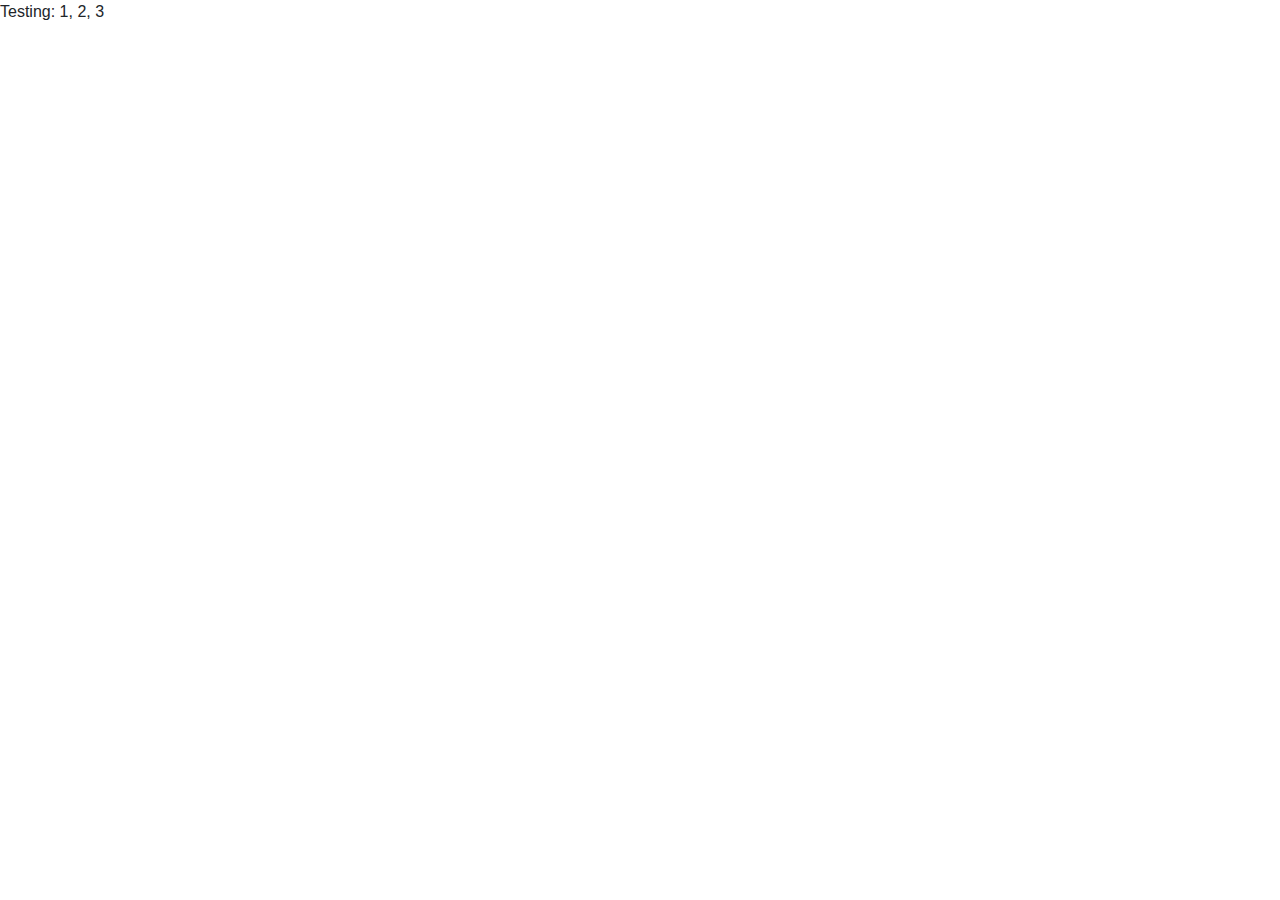
==== docs/index.html @ 3ff7d9bd "first commit" ====
<!DOCTYPE html>
<html class="no-js" lang="en">
  <head>
    <title>Bootstrap 4 Layout</title>
    <meta http-equiv="x-ua-compatible" content="ie=edge">
    <meta name="viewport" content="width=device-width, initial-scale=1.0" />
    <link rel="stylesheet" href="css/styles.css">
  </head>

  <body>
    <!-- Content starts here -->
    <p>Testing: 1, 2, 3</p>

    <!-- Closing scripts here -->
    <script src="js/jquery.js"></script>
    <script src="js/popper.js"></script>
    <script src="js/bootstrap.js"></script>
  </body>
</html>
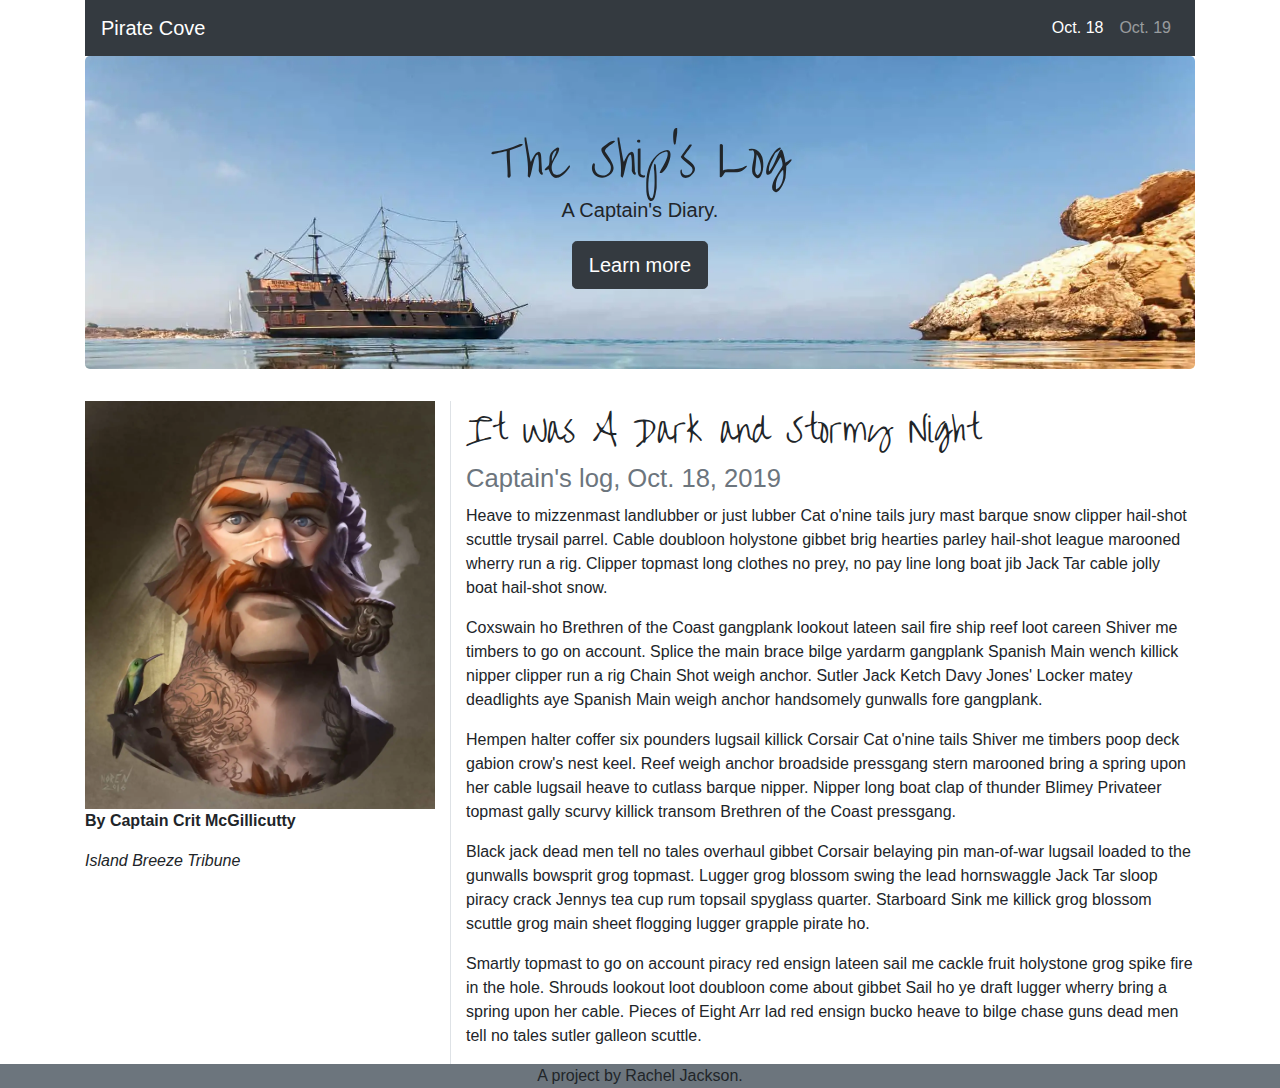
==== commit 2817a242: "second commit" ====
--- a/docs/index.html
+++ b/docs/index.html
@@ -5,12 +5,66 @@
     <meta http-equiv="x-ua-compatible" content="ie=edge">
     <meta name="viewport" content="width=device-width, initial-scale=1.0" />
     <link rel="stylesheet" href="css/styles.css">
+    <link href="https://fonts.googleapis.com/css?family=Liu+Jian+Mao+Cao&display=swap" rel="stylesheet">
   </head>
 
   <body>
     <!-- Content starts here -->
-    <p>Testing: 1, 2, 3</p>
+    <div class="container">
+      <nav class="navbar navbar-expand-lg navbar-dark bg-dark">
+          <a class="navbar-brand" href="#">Pirate Cove</a>
+          <button class="navbar-toggler" type="button" data-toggle="collapse" data-target="#navbarSupportedContent">
+              <span class="navbar-toggler-icon"></span>
+          </button>
+          <div class="collapse navbar-collapse" id="navbarSupportedContent">
+            <ul class="navbar-nav ml-auto">
+              <li class="nav-item">
+                <a class="nav-link active" href="#">Oct. 18</a>
+              </li>
+              <li class="nav-item">
+                <a class="nav-link" href="#">Oct. 19</a>
+              </li>
+            </ul>
+          </div>
+      </nav>
 
+            <div class="jumbotron text-center">
+              <h1 class="display-4">The Ship's Log</h1>
+              <p class="lead">A Captain's Diary.</p>
+              <p class="lead">
+                <a class="btn btn-dark btn-lg" href="#" role="button">Learn more</a>
+              </p>
+            </div>
+    </div>
+
+    <div class="container">
+      <div class="row">
+        <div class="col-sm-4">
+          <img src="img/pirate.jpg" class="img-fluid" alt="Responsive image">
+
+        <div class="byline">
+          <p class="author"><b>By <span>Captain Crit McGillicutty</span></b></p>
+          <p class="organization"><i>Island Breeze Tribune</i></p>
+        </div>
+        </div>
+
+        <div class="col-lg-8 border-left">
+          <h1 class="story-title">It Was A Dark and Stormy Night </h1>
+          <h2><small class="text-muted">Captain's log, Oct. 18, 2019</small></h2>
+            <p>Heave to mizzenmast landlubber or just lubber Cat o'nine tails jury mast barque snow clipper hail-shot scuttle trysail parrel. Cable doubloon holystone gibbet brig hearties parley hail-shot league marooned wherry run a rig. Clipper topmast long clothes no prey, no pay line long boat jib Jack Tar cable jolly boat hail-shot snow.</p>
+
+            <p>Coxswain ho Brethren of the Coast gangplank lookout lateen sail fire ship reef loot careen Shiver me timbers to go on account. Splice the main brace bilge yardarm gangplank Spanish Main wench killick nipper clipper run a rig Chain Shot weigh anchor. Sutler Jack Ketch Davy Jones' Locker matey deadlights aye Spanish Main weigh anchor handsomely gunwalls fore gangplank.</p>
+
+            <p>Hempen halter coffer six pounders lugsail killick Corsair Cat o'nine tails Shiver me timbers poop deck gabion crow's nest keel. Reef weigh anchor broadside pressgang stern marooned bring a spring upon her cable lugsail heave to cutlass barque nipper. Nipper long boat clap of thunder Blimey Privateer topmast gally scurvy killick transom Brethren of the Coast pressgang.</p>
+    
+            <p>Black jack dead men tell no tales overhaul gibbet Corsair belaying pin man-of-war lugsail loaded to the gunwalls bowsprit grog topmast. Lugger grog blossom swing the lead hornswaggle Jack Tar sloop piracy crack Jennys tea cup rum topsail spyglass quarter. Starboard Sink me killick grog blossom scuttle grog main sheet flogging lugger grapple pirate ho.</p>
+
+            <p>Smartly topmast to go on account piracy red ensign lateen sail me cackle fruit holystone grog spike fire in the hole. Shrouds lookout loot doubloon come about gibbet Sail ho ye draft lugger wherry bring a spring upon her cable. Pieces of Eight Arr lad red ensign bucko heave to bilge chase guns dead men tell no tales sutler galleon scuttle.</p>
+        </div>
+      </div>
+    </div>
+
+             <footer class="page-footer font-small bg-secondary text-center">A project by Rachel Jackson.</footer>
     <!-- Closing scripts here -->
     <script src="js/jquery.js"></script>
     <script src="js/popper.js"></script>
--- a/docs/css/styles.css
+++ b/docs/css/styles.css
@@ -1,7 +1,9 @@
+a:active{text-decoration:underline}.jumbotron{background:url(../img/pirate-ship.jpg) no-repeat;background-size:cover}h1{font-family:Liu Jian Mao Cao,serif;font-size:50px}
+
 /*!
  * Bootstrap v4.3.1 (https://getbootstrap.com/)
  * Copyright 2011-2019 The Bootstrap Authors
  * Copyright 2011-2019 Twitter, Inc.
  * Licensed under MIT (https://github.com/twbs/bootstrap/blob/master/LICENSE)
  */:root{--blue:#007bff;--indigo:#6610f2;--purple:#6f42c1;--pink:#e83e8c;--red:#dc3545;--orange:#fd7e14;--yellow:#ffc107;--green:#28a745;--teal:#20c997;--cyan:#17a2b8;--white:#fff;--gray:#6c757d;--gray-dark:#343a40;--primary:#007bff;--secondary:#6c757d;--success:#28a745;--info:#17a2b8;--warning:#ffc107;--danger:#dc3545;--light:#f8f9fa;--dark:#343a40;--breakpoint-xs:0;--breakpoint-sm:576px;--breakpoint-md:768px;--breakpoint-lg:992px;--breakpoint-xl:1200px;--font-family-sans-serif:-apple-system,BlinkMacSystemFont,"Segoe UI",Roboto,"Helvetica Neue",Arial,"Noto Sans",sans-serif,"Apple Color Emoji","Segoe UI Emoji","Segoe UI Symbol","Noto Color Emoji";--font-family-monospace:SFMono-Regular,Menlo,Monaco,Consolas,"Liberation Mono","Courier New",monospace}*,:after,:before{box-sizing:border-box}html{font-family:sans-serif;line-height:1.15;-webkit-text-size-adjust:100%;-webkit-tap-highlight-color:rgba(0,0,0,0)}article,aside,figcaption,figure,footer,header,hgroup,main,nav,section{display:block}body{margin:0;font-family:-apple-system,BlinkMacSystemFont,Segoe UI,Roboto,Helvetica Neue,Arial,Noto Sans,sans-serif,Apple Color Emoji,Segoe UI Emoji,Segoe UI Symbol,Noto Color Emoji;font-size:1rem;font-weight:400;line-height:1.5;color:#212529;text-align:left;background-color:#fff}[tabindex="-1"]:focus{outline:0!important}hr{box-sizing:content-box;height:0;overflow:visible}h1,h2,h3,h4,h5,h6{margin-top:0;margin-bottom:.5rem}p{margin-top:0;margin-bottom:1rem}abbr[data-original-title],abbr[title]{text-decoration:underline;-webkit-text-decoration:underline dotted;-moz-text-decoration:underline dotted;text-decoration:underline dotted;cursor:help;border-bottom:0;-webkit-text-decoration-skip-ink:none;text-decoration-skip-ink:none}address{font-style:normal;line-height:inherit}address,dl,ol,ul{margin-bottom:1rem}dl,ol,ul{margin-top:0}ol ol,ol ul,ul ol,ul ul{margin-bottom:0}dt{font-weight:700}dd{margin-bottom:.5rem;margin-left:0}blockquote{margin:0 0 1rem}b,strong{font-weight:bolder}small{font-size:80%}sub,sup{position:relative;font-size:75%;line-height:0;vertical-align:baseline}sub{bottom:-.25em}sup{top:-.5em}a{color:#007bff;text-decoration:none;background-color:transparent}a:hover{color:#0056b3;text-decoration:underline}a:not([href]):not([tabindex]),a:not([href]):not([tabindex]):focus,a:not([href]):not([tabindex]):hover{color:inherit;text-decoration:none}a:not([href]):not([tabindex]):focus{outline:0}code,kbd,pre,samp{font-family:SFMono-Regular,Menlo,Monaco,Consolas,Liberation Mono,Courier New,monospace;font-size:1em}pre{margin-top:0;margin-bottom:1rem;overflow:auto}figure{margin:0 0 1rem}img{border-style:none}img,svg{vertical-align:middle}svg{overflow:hidden}table{border-collapse:collapse}caption{padding-top:.75rem;padding-bottom:.75rem;color:#6c757d;text-align:left;caption-side:bottom}th{text-align:inherit}label{display:inline-block;margin-bottom:.5rem}button{border-radius:0}button:focus{outline:1px dotted;outline:5px auto -webkit-focus-ring-color}button,input,optgroup,select,textarea{margin:0;font-family:inherit;font-size:inherit;line-height:inherit}button,input{overflow:visible}button,select{text-transform:none}select{word-wrap:normal}[type=button],[type=reset],[type=submit],button{-webkit-appearance:button}[type=button]:not(:disabled),[type=reset]:not(:disabled),[type=submit]:not(:disabled),button:not(:disabled){cursor:pointer}[type=button]::-moz-focus-inner,[type=reset]::-moz-focus-inner,[type=submit]::-moz-focus-inner,button::-moz-focus-inner{padding:0;border-style:none}input[type=checkbox],input[type=radio]{box-sizing:border-box;padding:0}input[type=date],input[type=datetime-local],input[type=month],input[type=time]{-webkit-appearance:listbox}textarea{overflow:auto;resize:vertical}fieldset{min-width:0;padding:0;margin:0;border:0}legend{display:block;width:100%;max-width:100%;padding:0;margin-bottom:.5rem;font-size:1.5rem;line-height:inherit;color:inherit;white-space:normal}progress{vertical-align:baseline}[type=number]::-webkit-inner-spin-button,[type=number]::-webkit-outer-spin-button{height:auto}[type=search]{outline-offset:-2px;-webkit-appearance:none}[type=search]::-webkit-search-decoration{-webkit-appearance:none}::-webkit-file-upload-button{font:inherit;-webkit-appearance:button}output{display:inline-block}summary{display:list-item;cursor:pointer}template{display:none}[hidden]{display:none!important}.h1,.h2,.h3,.h4,.h5,.h6,h1,h2,h3,h4,h5,h6{margin-bottom:.5rem;font-weight:500;line-height:1.2}.h1,h1{font-size:2.5rem}.h2,h2{font-size:2rem}.h3,h3{font-size:1.75rem}.h4,h4{font-size:1.5rem}.h5,h5{font-size:1.25rem}.h6,h6{font-size:1rem}.lead{font-size:1.25rem;font-weight:300}.display-1{font-size:6rem}.display-1,.display-2{font-weight:300;line-height:1.2}.display-2{font-size:5.5rem}.display-3{font-size:4.5rem}.display-3,.display-4{font-weight:300;line-height:1.2}.display-4{font-size:3.5rem}hr{margin-top:1rem;margin-bottom:1rem;border:0;border-top:1px solid rgba(0,0,0,.1)}.small,small{font-size:80%;font-weight:400}.mark,mark{padding:.2em;background-color:#fcf8e3}.list-inline,.list-unstyled{padding-left:0;list-style:none}.list-inline-item{display:inline-block}.list-inline-item:not(:last-child){margin-right:.5rem}.initialism{font-size:90%;text-transform:uppercase}.blockquote{margin-bottom:1rem;font-size:1.25rem}.blockquote-footer{display:block;font-size:80%;color:#6c757d}.blockquote-footer:before{content:"\2014\00A0"}.img-fluid,.img-thumbnail{max-width:100%;height:auto}.img-thumbnail{padding:.25rem;background-color:#fff;border:1px solid #dee2e6;border-radius:.25rem}.figure{display:inline-block}.figure-img{margin-bottom:.5rem;line-height:1}.figure-caption{font-size:90%;color:#6c757d}code{font-size:87.5%;color:#e83e8c;word-break:break-word}a>code{color:inherit}kbd{padding:.2rem .4rem;font-size:87.5%;color:#fff;background-color:#212529;border-radius:.2rem}kbd kbd{padding:0;font-size:100%;font-weight:700}pre{display:block;font-size:87.5%;color:#212529}pre code{font-size:inherit;color:inherit;word-break:normal}.pre-scrollable{max-height:340px;overflow-y:scroll}.container{width:100%;padding-right:15px;padding-left:15px;margin-right:auto;margin-left:auto}@media (min-width:576px){.container{max-width:540px}}@media (min-width:768px){.container{max-width:720px}}@media (min-width:992px){.container{max-width:960px}}@media (min-width:1200px){.container{max-width:1140px}}.container-fluid{width:100%;padding-right:15px;padding-left:15px;margin-right:auto;margin-left:auto}.row{display:-webkit-flex;display:-ms-flexbox;display:flex;-webkit-flex-wrap:wrap;-ms-flex-wrap:wrap;flex-wrap:wrap;margin-right:-15px;margin-left:-15px}.no-gutters{margin-right:0;margin-left:0}.no-gutters>.col,.no-gutters>[class*=col-]{padding-right:0;padding-left:0}.col,.col-1,.col-2,.col-3,.col-4,.col-5,.col-6,.col-7,.col-8,.col-9,.col-10,.col-11,.col-12,.col-auto,.col-lg,.col-lg-1,.col-lg-2,.col-lg-3,.col-lg-4,.col-lg-5,.col-lg-6,.col-lg-7,.col-lg-8,.col-lg-9,.col-lg-10,.col-lg-11,.col-lg-12,.col-lg-auto,.col-md,.col-md-1,.col-md-2,.col-md-3,.col-md-4,.col-md-5,.col-md-6,.col-md-7,.col-md-8,.col-md-9,.col-md-10,.col-md-11,.col-md-12,.col-md-auto,.col-sm,.col-sm-1,.col-sm-2,.col-sm-3,.col-sm-4,.col-sm-5,.col-sm-6,.col-sm-7,.col-sm-8,.col-sm-9,.col-sm-10,.col-sm-11,.col-sm-12,.col-sm-auto,.col-xl,.col-xl-1,.col-xl-2,.col-xl-3,.col-xl-4,.col-xl-5,.col-xl-6,.col-xl-7,.col-xl-8,.col-xl-9,.col-xl-10,.col-xl-11,.col-xl-12,.col-xl-auto{position:relative;width:100%;padding-right:15px;padding-left:15px}.col{-webkit-flex-basis:0;-ms-flex-preferred-size:0;flex-basis:0;-webkit-flex-grow:1;-ms-flex-positive:1;flex-grow:1;max-width:100%}.col-auto{-webkit-flex:0 0 auto;-ms-flex:0 0 auto;flex:0 0 auto;width:auto;max-width:100%}.col-1{-webkit-flex:0 0 8.33333%;-ms-flex:0 0 8.33333%;flex:0 0 8.33333%;max-width:8.33333%}.col-2{-webkit-flex:0 0 16.66667%;-ms-flex:0 0 16.66667%;flex:0 0 16.66667%;max-width:16.66667%}.col-3{-webkit-flex:0 0 25%;-ms-flex:0 0 25%;flex:0 0 25%;max-width:25%}.col-4{-webkit-flex:0 0 33.33333%;-ms-flex:0 0 33.33333%;flex:0 0 33.33333%;max-width:33.33333%}.col-5{-webkit-flex:0 0 41.66667%;-ms-flex:0 0 41.66667%;flex:0 0 41.66667%;max-width:41.66667%}.col-6{-webkit-flex:0 0 50%;-ms-flex:0 0 50%;flex:0 0 50%;max-width:50%}.col-7{-webkit-flex:0 0 58.33333%;-ms-flex:0 0 58.33333%;flex:0 0 58.33333%;max-width:58.33333%}.col-8{-webkit-flex:0 0 66.66667%;-ms-flex:0 0 66.66667%;flex:0 0 66.66667%;max-width:66.66667%}.col-9{-webkit-flex:0 0 75%;-ms-flex:0 0 75%;flex:0 0 75%;max-width:75%}.col-10{-webkit-flex:0 0 83.33333%;-ms-flex:0 0 83.33333%;flex:0 0 83.33333%;max-width:83.33333%}.col-11{-webkit-flex:0 0 91.66667%;-ms-flex:0 0 91.66667%;flex:0 0 91.66667%;max-width:91.66667%}.col-12{-webkit-flex:0 0 100%;-ms-flex:0 0 100%;flex:0 0 100%;max-width:100%}.order-first{-webkit-order:-1;-ms-flex-order:-1;order:-1}.order-last{-webkit-order:13;-ms-flex-order:13;order:13}.order-0{-webkit-order:0;-ms-flex-order:0;order:0}.order-1{-webkit-order:1;-ms-flex-order:1;order:1}.order-2{-webkit-order:2;-ms-flex-order:2;order:2}.order-3{-webkit-order:3;-ms-flex-order:3;order:3}.order-4{-webkit-order:4;-ms-flex-order:4;order:4}.order-5{-webkit-order:5;-ms-flex-order:5;order:5}.order-6{-webkit-order:6;-ms-flex-order:6;order:6}.order-7{-webkit-order:7;-ms-flex-order:7;order:7}.order-8{-webkit-order:8;-ms-flex-order:8;order:8}.order-9{-webkit-order:9;-ms-flex-order:9;order:9}.order-10{-webkit-order:10;-ms-flex-order:10;order:10}.order-11{-webkit-order:11;-ms-flex-order:11;order:11}.order-12{-webkit-order:12;-ms-flex-order:12;order:12}.offset-1{margin-left:8.33333%}.offset-2{margin-left:16.66667%}.offset-3{margin-left:25%}.offset-4{margin-left:33.33333%}.offset-5{margin-left:41.66667%}.offset-6{margin-left:50%}.offset-7{margin-left:58.33333%}.offset-8{margin-left:66.66667%}.offset-9{margin-left:75%}.offset-10{margin-left:83.33333%}.offset-11{margin-left:91.66667%}@media (min-width:576px){.col-sm{-webkit-flex-basis:0;-ms-flex-preferred-size:0;flex-basis:0;-webkit-flex-grow:1;-ms-flex-positive:1;flex-grow:1;max-width:100%}.col-sm-auto{-webkit-flex:0 0 auto;-ms-flex:0 0 auto;flex:0 0 auto;width:auto;max-width:100%}.col-sm-1{-webkit-flex:0 0 8.33333%;-ms-flex:0 0 8.33333%;flex:0 0 8.33333%;max-width:8.33333%}.col-sm-2{-webkit-flex:0 0 16.66667%;-ms-flex:0 0 16.66667%;flex:0 0 16.66667%;max-width:16.66667%}.col-sm-3{-webkit-flex:0 0 25%;-ms-flex:0 0 25%;flex:0 0 25%;max-width:25%}.col-sm-4{-webkit-flex:0 0 33.33333%;-ms-flex:0 0 33.33333%;flex:0 0 33.33333%;max-width:33.33333%}.col-sm-5{-webkit-flex:0 0 41.66667%;-ms-flex:0 0 41.66667%;flex:0 0 41.66667%;max-width:41.66667%}.col-sm-6{-webkit-flex:0 0 50%;-ms-flex:0 0 50%;flex:0 0 50%;max-width:50%}.col-sm-7{-webkit-flex:0 0 58.33333%;-ms-flex:0 0 58.33333%;flex:0 0 58.33333%;max-width:58.33333%}.col-sm-8{-webkit-flex:0 0 66.66667%;-ms-flex:0 0 66.66667%;flex:0 0 66.66667%;max-width:66.66667%}.col-sm-9{-webkit-flex:0 0 75%;-ms-flex:0 0 75%;flex:0 0 75%;max-width:75%}.col-sm-10{-webkit-flex:0 0 83.33333%;-ms-flex:0 0 83.33333%;flex:0 0 83.33333%;max-width:83.33333%}.col-sm-11{-webkit-flex:0 0 91.66667%;-ms-flex:0 0 91.66667%;flex:0 0 91.66667%;max-width:91.66667%}.col-sm-12{-webkit-flex:0 0 100%;-ms-flex:0 0 100%;flex:0 0 100%;max-width:100%}.order-sm-first{-webkit-order:-1;-ms-flex-order:-1;order:-1}.order-sm-last{-webkit-order:13;-ms-flex-order:13;order:13}.order-sm-0{-webkit-order:0;-ms-flex-order:0;order:0}.order-sm-1{-webkit-order:1;-ms-flex-order:1;order:1}.order-sm-2{-webkit-order:2;-ms-flex-order:2;order:2}.order-sm-3{-webkit-order:3;-ms-flex-order:3;order:3}.order-sm-4{-webkit-order:4;-ms-flex-order:4;order:4}.order-sm-5{-webkit-order:5;-ms-flex-order:5;order:5}.order-sm-6{-webkit-order:6;-ms-flex-order:6;order:6}.order-sm-7{-webkit-order:7;-ms-flex-order:7;order:7}.order-sm-8{-webkit-order:8;-ms-flex-order:8;order:8}.order-sm-9{-webkit-order:9;-ms-flex-order:9;order:9}.order-sm-10{-webkit-order:10;-ms-flex-order:10;order:10}.order-sm-11{-webkit-order:11;-ms-flex-order:11;order:11}.order-sm-12{-webkit-order:12;-ms-flex-order:12;order:12}.offset-sm-0{margin-left:0}.offset-sm-1{margin-left:8.33333%}.offset-sm-2{margin-left:16.66667%}.offset-sm-3{margin-left:25%}.offset-sm-4{margin-left:33.33333%}.offset-sm-5{margin-left:41.66667%}.offset-sm-6{margin-left:50%}.offset-sm-7{margin-left:58.33333%}.offset-sm-8{margin-left:66.66667%}.offset-sm-9{margin-left:75%}.offset-sm-10{margin-left:83.33333%}.offset-sm-11{margin-left:91.66667%}}@media (min-width:768px){.col-md{-webkit-flex-basis:0;-ms-flex-preferred-size:0;flex-basis:0;-webkit-flex-grow:1;-ms-flex-positive:1;flex-grow:1;max-width:100%}.col-md-auto{-webkit-flex:0 0 auto;-ms-flex:0 0 auto;flex:0 0 auto;width:auto;max-width:100%}.col-md-1{-webkit-flex:0 0 8.33333%;-ms-flex:0 0 8.33333%;flex:0 0 8.33333%;max-width:8.33333%}.col-md-2{-webkit-flex:0 0 16.66667%;-ms-flex:0 0 16.66667%;flex:0 0 16.66667%;max-width:16.66667%}.col-md-3{-webkit-flex:0 0 25%;-ms-flex:0 0 25%;flex:0 0 25%;max-width:25%}.col-md-4{-webkit-flex:0 0 33.33333%;-ms-flex:0 0 33.33333%;flex:0 0 33.33333%;max-width:33.33333%}.col-md-5{-webkit-flex:0 0 41.66667%;-ms-flex:0 0 41.66667%;flex:0 0 41.66667%;max-width:41.66667%}.col-md-6{-webkit-flex:0 0 50%;-ms-flex:0 0 50%;flex:0 0 50%;max-width:50%}.col-md-7{-webkit-flex:0 0 58.33333%;-ms-flex:0 0 58.33333%;flex:0 0 58.33333%;max-width:58.33333%}.col-md-8{-webkit-flex:0 0 66.66667%;-ms-flex:0 0 66.66667%;flex:0 0 66.66667%;max-width:66.66667%}.col-md-9{-webkit-flex:0 0 75%;-ms-flex:0 0 75%;flex:0 0 75%;max-width:75%}.col-md-10{-webkit-flex:0 0 83.33333%;-ms-flex:0 0 83.33333%;flex:0 0 83.33333%;max-width:83.33333%}.col-md-11{-webkit-flex:0 0 91.66667%;-ms-flex:0 0 91.66667%;flex:0 0 91.66667%;max-width:91.66667%}.col-md-12{-webkit-flex:0 0 100%;-ms-flex:0 0 100%;flex:0 0 100%;max-width:100%}.order-md-first{-webkit-order:-1;-ms-flex-order:-1;order:-1}.order-md-last{-webkit-order:13;-ms-flex-order:13;order:13}.order-md-0{-webkit-order:0;-ms-flex-order:0;order:0}.order-md-1{-webkit-order:1;-ms-flex-order:1;order:1}.order-md-2{-webkit-order:2;-ms-flex-order:2;order:2}.order-md-3{-webkit-order:3;-ms-flex-order:3;order:3}.order-md-4{-webkit-order:4;-ms-flex-order:4;order:4}.order-md-5{-webkit-order:5;-ms-flex-order:5;order:5}.order-md-6{-webkit-order:6;-ms-flex-order:6;order:6}.order-md-7{-webkit-order:7;-ms-flex-order:7;order:7}.order-md-8{-webkit-order:8;-ms-flex-order:8;order:8}.order-md-9{-webkit-order:9;-ms-flex-order:9;order:9}.order-md-10{-webkit-order:10;-ms-flex-order:10;order:10}.order-md-11{-webkit-order:11;-ms-flex-order:11;order:11}.order-md-12{-webkit-order:12;-ms-flex-order:12;order:12}.offset-md-0{margin-left:0}.offset-md-1{margin-left:8.33333%}.offset-md-2{margin-left:16.66667%}.offset-md-3{margin-left:25%}.offset-md-4{margin-left:33.33333%}.offset-md-5{margin-left:41.66667%}.offset-md-6{margin-left:50%}.offset-md-7{margin-left:58.33333%}.offset-md-8{margin-left:66.66667%}.offset-md-9{margin-left:75%}.offset-md-10{margin-left:83.33333%}.offset-md-11{margin-left:91.66667%}}@media (min-width:992px){.col-lg{-webkit-flex-basis:0;-ms-flex-preferred-size:0;flex-basis:0;-webkit-flex-grow:1;-ms-flex-positive:1;flex-grow:1;max-width:100%}.col-lg-auto{-webkit-flex:0 0 auto;-ms-flex:0 0 auto;flex:0 0 auto;width:auto;max-width:100%}.col-lg-1{-webkit-flex:0 0 8.33333%;-ms-flex:0 0 8.33333%;flex:0 0 8.33333%;max-width:8.33333%}.col-lg-2{-webkit-flex:0 0 16.66667%;-ms-flex:0 0 16.66667%;flex:0 0 16.66667%;max-width:16.66667%}.col-lg-3{-webkit-flex:0 0 25%;-ms-flex:0 0 25%;flex:0 0 25%;max-width:25%}.col-lg-4{-webkit-flex:0 0 33.33333%;-ms-flex:0 0 33.33333%;flex:0 0 33.33333%;max-width:33.33333%}.col-lg-5{-webkit-flex:0 0 41.66667%;-ms-flex:0 0 41.66667%;flex:0 0 41.66667%;max-width:41.66667%}.col-lg-6{-webkit-flex:0 0 50%;-ms-flex:0 0 50%;flex:0 0 50%;max-width:50%}.col-lg-7{-webkit-flex:0 0 58.33333%;-ms-flex:0 0 58.33333%;flex:0 0 58.33333%;max-width:58.33333%}.col-lg-8{-webkit-flex:0 0 66.66667%;-ms-flex:0 0 66.66667%;flex:0 0 66.66667%;max-width:66.66667%}.col-lg-9{-webkit-flex:0 0 75%;-ms-flex:0 0 75%;flex:0 0 75%;max-width:75%}.col-lg-10{-webkit-flex:0 0 83.33333%;-ms-flex:0 0 83.33333%;flex:0 0 83.33333%;max-width:83.33333%}.col-lg-11{-webkit-flex:0 0 91.66667%;-ms-flex:0 0 91.66667%;flex:0 0 91.66667%;max-width:91.66667%}.col-lg-12{-webkit-flex:0 0 100%;-ms-flex:0 0 100%;flex:0 0 100%;max-width:100%}.order-lg-first{-webkit-order:-1;-ms-flex-order:-1;order:-1}.order-lg-last{-webkit-order:13;-ms-flex-order:13;order:13}.order-lg-0{-webkit-order:0;-ms-flex-order:0;order:0}.order-lg-1{-webkit-order:1;-ms-flex-order:1;order:1}.order-lg-2{-webkit-order:2;-ms-flex-order:2;order:2}.order-lg-3{-webkit-order:3;-ms-flex-order:3;order:3}.order-lg-4{-webkit-order:4;-ms-flex-order:4;order:4}.order-lg-5{-webkit-order:5;-ms-flex-order:5;order:5}.order-lg-6{-webkit-order:6;-ms-flex-order:6;order:6}.order-lg-7{-webkit-order:7;-ms-flex-order:7;order:7}.order-lg-8{-webkit-order:8;-ms-flex-order:8;order:8}.order-lg-9{-webkit-order:9;-ms-flex-order:9;order:9}.order-lg-10{-webkit-order:10;-ms-flex-order:10;order:10}.order-lg-11{-webkit-order:11;-ms-flex-order:11;order:11}.order-lg-12{-webkit-order:12;-ms-flex-order:12;order:12}.offset-lg-0{margin-left:0}.offset-lg-1{margin-left:8.33333%}.offset-lg-2{margin-left:16.66667%}.offset-lg-3{margin-left:25%}.offset-lg-4{margin-left:33.33333%}.offset-lg-5{margin-left:41.66667%}.offset-lg-6{margin-left:50%}.offset-lg-7{margin-left:58.33333%}.offset-lg-8{margin-left:66.66667%}.offset-lg-9{margin-left:75%}.offset-lg-10{margin-left:83.33333%}.offset-lg-11{margin-left:91.66667%}}@media (min-width:1200px){.col-xl{-webkit-flex-basis:0;-ms-flex-preferred-size:0;flex-basis:0;-webkit-flex-grow:1;-ms-flex-positive:1;flex-grow:1;max-width:100%}.col-xl-auto{-webkit-flex:0 0 auto;-ms-flex:0 0 auto;flex:0 0 auto;width:auto;max-width:100%}.col-xl-1{-webkit-flex:0 0 8.33333%;-ms-flex:0 0 8.33333%;flex:0 0 8.33333%;max-width:8.33333%}.col-xl-2{-webkit-flex:0 0 16.66667%;-ms-flex:0 0 16.66667%;flex:0 0 16.66667%;max-width:16.66667%}.col-xl-3{-webkit-flex:0 0 25%;-ms-flex:0 0 25%;flex:0 0 25%;max-width:25%}.col-xl-4{-webkit-flex:0 0 33.33333%;-ms-flex:0 0 33.33333%;flex:0 0 33.33333%;max-width:33.33333%}.col-xl-5{-webkit-flex:0 0 41.66667%;-ms-flex:0 0 41.66667%;flex:0 0 41.66667%;max-width:41.66667%}.col-xl-6{-webkit-flex:0 0 50%;-ms-flex:0 0 50%;flex:0 0 50%;max-width:50%}.col-xl-7{-webkit-flex:0 0 58.33333%;-ms-flex:0 0 58.33333%;flex:0 0 58.33333%;max-width:58.33333%}.col-xl-8{-webkit-flex:0 0 66.66667%;-ms-flex:0 0 66.66667%;flex:0 0 66.66667%;max-width:66.66667%}.col-xl-9{-webkit-flex:0 0 75%;-ms-flex:0 0 75%;flex:0 0 75%;max-width:75%}.col-xl-10{-webkit-flex:0 0 83.33333%;-ms-flex:0 0 83.33333%;flex:0 0 83.33333%;max-width:83.33333%}.col-xl-11{-webkit-flex:0 0 91.66667%;-ms-flex:0 0 91.66667%;flex:0 0 91.66667%;max-width:91.66667%}.col-xl-12{-webkit-flex:0 0 100%;-ms-flex:0 0 100%;flex:0 0 100%;max-width:100%}.order-xl-first{-webkit-order:-1;-ms-flex-order:-1;order:-1}.order-xl-last{-webkit-order:13;-ms-flex-order:13;order:13}.order-xl-0{-webkit-order:0;-ms-flex-order:0;order:0}.order-xl-1{-webkit-order:1;-ms-flex-order:1;order:1}.order-xl-2{-webkit-order:2;-ms-flex-order:2;order:2}.order-xl-3{-webkit-order:3;-ms-flex-order:3;order:3}.order-xl-4{-webkit-order:4;-ms-flex-order:4;order:4}.order-xl-5{-webkit-order:5;-ms-flex-order:5;order:5}.order-xl-6{-webkit-order:6;-ms-flex-order:6;order:6}.order-xl-7{-webkit-order:7;-ms-flex-order:7;order:7}.order-xl-8{-webkit-order:8;-ms-flex-order:8;order:8}.order-xl-9{-webkit-order:9;-ms-flex-order:9;order:9}.order-xl-10{-webkit-order:10;-ms-flex-order:10;order:10}.order-xl-11{-webkit-order:11;-ms-flex-order:11;order:11}.order-xl-12{-webkit-order:12;-ms-flex-order:12;order:12}.offset-xl-0{margin-left:0}.offset-xl-1{margin-left:8.33333%}.offset-xl-2{margin-left:16.66667%}.offset-xl-3{margin-left:25%}.offset-xl-4{margin-left:33.33333%}.offset-xl-5{margin-left:41.66667%}.offset-xl-6{margin-left:50%}.offset-xl-7{margin-left:58.33333%}.offset-xl-8{margin-left:66.66667%}.offset-xl-9{margin-left:75%}.offset-xl-10{margin-left:83.33333%}.offset-xl-11{margin-left:91.66667%}}.table{width:100%;margin-bottom:1rem;color:#212529}.table td,.table th{padding:.75rem;vertical-align:top;border-top:1px solid #dee2e6}.table thead th{vertical-align:bottom;border-bottom:2px solid #dee2e6}.table tbody+tbody{border-top:2px solid #dee2e6}.table-sm td,.table-sm th{padding:.3rem}.table-bordered,.table-bordered td,.table-bordered th{border:1px solid #dee2e6}.table-bordered thead td,.table-bordered thead th{border-bottom-width:2px}.table-borderless tbody+tbody,.table-borderless td,.table-borderless th,.table-borderless thead th{border:0}.table-striped tbody tr:nth-of-type(odd){background-color:rgba(0,0,0,.05)}.table-hover tbody tr:hover{color:#212529;background-color:rgba(0,0,0,.075)}.table-primary,.table-primary>td,.table-primary>th{background-color:#b8daff}.table-primary tbody+tbody,.table-primary td,.table-primary th,.table-primary thead th{border-color:#7abaff}.table-hover .table-primary:hover,.table-hover .table-primary:hover>td,.table-hover .table-primary:hover>th{background-color:#9fcdff}.table-secondary,.table-secondary>td,.table-secondary>th{background-color:#d6d8db}.table-secondary tbody+tbody,.table-secondary td,.table-secondary th,.table-secondary thead th{border-color:#b3b7bb}.table-hover .table-secondary:hover,.table-hover .table-secondary:hover>td,.table-hover .table-secondary:hover>th{background-color:#c8cbcf}.table-success,.table-success>td,.table-success>th{background-color:#c3e6cb}.table-success tbody+tbody,.table-success td,.table-success th,.table-success thead th{border-color:#8fd19e}.table-hover .table-success:hover,.table-hover .table-success:hover>td,.table-hover .table-success:hover>th{background-color:#b1dfbb}.table-info,.table-info>td,.table-info>th{background-color:#bee5eb}.table-info tbody+tbody,.table-info td,.table-info th,.table-info thead th{border-color:#86cfda}.table-hover .table-info:hover,.table-hover .table-info:hover>td,.table-hover .table-info:hover>th{background-color:#abdde5}.table-warning,.table-warning>td,.table-warning>th{background-color:#ffeeba}.table-warning tbody+tbody,.table-warning td,.table-warning th,.table-warning thead th{border-color:#ffdf7e}.table-hover .table-warning:hover,.table-hover .table-warning:hover>td,.table-hover .table-warning:hover>th{background-color:#ffe8a1}.table-danger,.table-danger>td,.table-danger>th{background-color:#f5c6cb}.table-danger tbody+tbody,.table-danger td,.table-danger th,.table-danger thead th{border-color:#ed969e}.table-hover .table-danger:hover,.table-hover .table-danger:hover>td,.table-hover .table-danger:hover>th{background-color:#f1b0b7}.table-light,.table-light>td,.table-light>th{background-color:#fdfdfe}.table-light tbody+tbody,.table-light td,.table-light th,.table-light thead th{border-color:#fbfcfc}.table-hover .table-light:hover,.table-hover .table-light:hover>td,.table-hover .table-light:hover>th{background-color:#ececf6}.table-dark,.table-dark>td,.table-dark>th{background-color:#c6c8ca}.table-dark tbody+tbody,.table-dark td,.table-dark th,.table-dark thead th{border-color:#95999c}.table-hover .table-dark:hover,.table-hover .table-dark:hover>td,.table-hover .table-dark:hover>th{background-color:#b9bbbe}.table-active,.table-active>td,.table-active>th,.table-hover .table-active:hover,.table-hover .table-active:hover>td,.table-hover .table-active:hover>th{background-color:rgba(0,0,0,.075)}.table .thead-dark th{color:#fff;background-color:#343a40;border-color:#454d55}.table .thead-light th{color:#495057;background-color:#e9ecef;border-color:#dee2e6}.table-dark{color:#fff;background-color:#343a40}.table-dark td,.table-dark th,.table-dark thead th{border-color:#454d55}.table-dark.table-bordered{border:0}.table-dark.table-striped tbody tr:nth-of-type(odd){background-color:hsla(0,0%,100%,.05)}.table-dark.table-hover tbody tr:hover{color:#fff;background-color:hsla(0,0%,100%,.075)}@media (max-width:575.98px){.table-responsive-sm{display:block;width:100%;overflow-x:auto;-webkit-overflow-scrolling:touch}.table-responsive-sm>.table-bordered{border:0}}@media (max-width:767.98px){.table-responsive-md{display:block;width:100%;overflow-x:auto;-webkit-overflow-scrolling:touch}.table-responsive-md>.table-bordered{border:0}}@media (max-width:991.98px){.table-responsive-lg{display:block;width:100%;overflow-x:auto;-webkit-overflow-scrolling:touch}.table-responsive-lg>.table-bordered{border:0}}@media (max-width:1199.98px){.table-responsive-xl{display:block;width:100%;overflow-x:auto;-webkit-overflow-scrolling:touch}.table-responsive-xl>.table-bordered{border:0}}.table-responsive{display:block;width:100%;overflow-x:auto;-webkit-overflow-scrolling:touch}.table-responsive>.table-bordered{border:0}.form-control{display:block;width:100%;height:calc(1.5em + .75rem + 2px);padding:.375rem .75rem;font-size:1rem;font-weight:400;line-height:1.5;color:#495057;background-color:#fff;background-clip:padding-box;border:1px solid #ced4da;border-radius:.25rem;transition:border-color .15s ease-in-out,box-shadow .15s ease-in-out}@media (prefers-reduced-motion:reduce){.form-control{transition:none}}.form-control::-ms-expand{background-color:transparent;border:0}.form-control:focus{color:#495057;background-color:#fff;border-color:#80bdff;outline:0;box-shadow:0 0 0 .2rem rgba(0,123,255,.25)}.form-control::-webkit-input-placeholder{color:#6c757d;opacity:1}.form-control::-moz-placeholder{color:#6c757d;opacity:1}.form-control:-ms-input-placeholder{color:#6c757d;opacity:1}.form-control::-ms-input-placeholder{color:#6c757d;opacity:1}.form-control::placeholder{color:#6c757d;opacity:1}.form-control:disabled,.form-control[readonly]{background-color:#e9ecef;opacity:1}select.form-control:focus::-ms-value{color:#495057;background-color:#fff}.form-control-file,.form-control-range{display:block;width:100%}.col-form-label{padding-top:calc(.375rem + 1px);padding-bottom:calc(.375rem + 1px);margin-bottom:0;font-size:inherit;line-height:1.5}.col-form-label-lg{padding-top:calc(.5rem + 1px);padding-bottom:calc(.5rem + 1px);font-size:1.25rem;line-height:1.5}.col-form-label-sm{padding-top:calc(.25rem + 1px);padding-bottom:calc(.25rem + 1px);font-size:.875rem;line-height:1.5}.form-control-plaintext{display:block;width:100%;padding-top:.375rem;padding-bottom:.375rem;margin-bottom:0;line-height:1.5;color:#212529;background-color:transparent;border:solid transparent;border-width:1px 0}.form-control-plaintext.form-control-lg,.form-control-plaintext.form-control-sm{padding-right:0;padding-left:0}.form-control-sm{height:calc(1.5em + .5rem + 2px);padding:.25rem .5rem;font-size:.875rem;line-height:1.5;border-radius:.2rem}.form-control-lg{height:calc(1.5em + 1rem + 2px);padding:.5rem 1rem;font-size:1.25rem;line-height:1.5;border-radius:.3rem}select.form-control[multiple],select.form-control[size],textarea.form-control{height:auto}.form-group{margin-bottom:1rem}.form-text{display:block;margin-top:.25rem}.form-row{display:-webkit-flex;display:-ms-flexbox;display:flex;-webkit-flex-wrap:wrap;-ms-flex-wrap:wrap;flex-wrap:wrap;margin-right:-5px;margin-left:-5px}.form-row>.col,.form-row>[class*=col-]{padding-right:5px;padding-left:5px}.form-check{position:relative;display:block;padding-left:1.25rem}.form-check-input{position:absolute;margin-top:.3rem;margin-left:-1.25rem}.form-check-input:disabled~.form-check-label{color:#6c757d}.form-check-label{margin-bottom:0}.form-check-inline{display:-webkit-inline-flex;display:-ms-inline-flexbox;display:inline-flex;-webkit-align-items:center;-ms-flex-align:center;align-items:center;padding-left:0;margin-right:.75rem}.form-check-inline .form-check-input{position:static;margin-top:0;margin-right:.3125rem;margin-left:0}.valid-feedback{display:none;width:100%;margin-top:.25rem;font-size:80%;color:#28a745}.valid-tooltip{position:absolute;top:100%;z-index:5;display:none;max-width:100%;padding:.25rem .5rem;margin-top:.1rem;font-size:.875rem;line-height:1.5;color:#fff;background-color:rgba(40,167,69,.9);border-radius:.25rem}.form-control.is-valid,.was-validated .form-control:valid{border-color:#28a745;padding-right:calc(1.5em + .75rem);background-image:url("data:image/svg+xml;charset=utf-8,%3Csvg xmlns='http://www.w3.org/2000/svg' viewBox='0 0 8 8'%3E%3Cpath fill='%2328a745' d='M2.3 6.73L.6 4.53c-.4-1.04.46-1.4 1.1-.8l1.1 1.4 3.4-3.8c.6-.63 1.6-.27 1.2.7l-4 4.6c-.43.5-.8.4-1.1.1z'/%3E%3C/svg%3E");background-repeat:no-repeat;background-position:100% calc(.375em + .1875rem);background-size:calc(.75em + .375rem) calc(.75em + .375rem)}.form-control.is-valid:focus,.was-validated .form-control:valid:focus{border-color:#28a745;box-shadow:0 0 0 .2rem rgba(40,167,69,.25)}.form-control.is-valid~.valid-feedback,.form-control.is-valid~.valid-tooltip,.was-validated .form-control:valid~.valid-feedback,.was-validated .form-control:valid~.valid-tooltip{display:block}.was-validated textarea.form-control:valid,textarea.form-control.is-valid{padding-right:calc(1.5em + .75rem);background-position:top calc(.375em + .1875rem) right calc(.375em + .1875rem)}.custom-select.is-valid,.was-validated .custom-select:valid{border-color:#28a745;padding-right:calc((3em + 2.25rem)/4 + 1.75rem);background:url("data:image/svg+xml;charset=utf-8,%3Csvg xmlns='http://www.w3.org/2000/svg' viewBox='0 0 4 5'%3E%3Cpath fill='%23343a40' d='M2 0L0 2h4zm0 5L0 3h4z'/%3E%3C/svg%3E") no-repeat right .75rem center/8px 10px,url("data:image/svg+xml;charset=utf-8,%3Csvg xmlns='http://www.w3.org/2000/svg' viewBox='0 0 8 8'%3E%3Cpath fill='%2328a745' d='M2.3 6.73L.6 4.53c-.4-1.04.46-1.4 1.1-.8l1.1 1.4 3.4-3.8c.6-.63 1.6-.27 1.2.7l-4 4.6c-.43.5-.8.4-1.1.1z'/%3E%3C/svg%3E") #fff no-repeat center right 1.75rem/calc(.75em + .375rem) calc(.75em + .375rem)}.custom-select.is-valid:focus,.was-validated .custom-select:valid:focus{border-color:#28a745;box-shadow:0 0 0 .2rem rgba(40,167,69,.25)}.custom-select.is-valid~.valid-feedback,.custom-select.is-valid~.valid-tooltip,.form-control-file.is-valid~.valid-feedback,.form-control-file.is-valid~.valid-tooltip,.was-validated .custom-select:valid~.valid-feedback,.was-validated .custom-select:valid~.valid-tooltip,.was-validated .form-control-file:valid~.valid-feedback,.was-validated .form-control-file:valid~.valid-tooltip{display:block}.form-check-input.is-valid~.form-check-label,.was-validated .form-check-input:valid~.form-check-label{color:#28a745}.form-check-input.is-valid~.valid-feedback,.form-check-input.is-valid~.valid-tooltip,.was-validated .form-check-input:valid~.valid-feedback,.was-validated .form-check-input:valid~.valid-tooltip{display:block}.custom-control-input.is-valid~.custom-control-label,.was-validated .custom-control-input:valid~.custom-control-label{color:#28a745}.custom-control-input.is-valid~.custom-control-label:before,.was-validated .custom-control-input:valid~.custom-control-label:before{border-color:#28a745}.custom-control-input.is-valid~.valid-feedback,.custom-control-input.is-valid~.valid-tooltip,.was-validated .custom-control-input:valid~.valid-feedback,.was-validated .custom-control-input:valid~.valid-tooltip{display:block}.custom-control-input.is-valid:checked~.custom-control-label:before,.was-validated .custom-control-input:valid:checked~.custom-control-label:before{border-color:#34ce57;background-color:#34ce57}.custom-control-input.is-valid:focus~.custom-control-label:before,.was-validated .custom-control-input:valid:focus~.custom-control-label:before{box-shadow:0 0 0 .2rem rgba(40,167,69,.25)}.custom-control-input.is-valid:focus:not(:checked)~.custom-control-label:before,.custom-file-input.is-valid~.custom-file-label,.was-validated .custom-control-input:valid:focus:not(:checked)~.custom-control-label:before,.was-validated .custom-file-input:valid~.custom-file-label{border-color:#28a745}.custom-file-input.is-valid~.valid-feedback,.custom-file-input.is-valid~.valid-tooltip,.was-validated .custom-file-input:valid~.valid-feedback,.was-validated .custom-file-input:valid~.valid-tooltip{display:block}.custom-file-input.is-valid:focus~.custom-file-label,.was-validated .custom-file-input:valid:focus~.custom-file-label{border-color:#28a745;box-shadow:0 0 0 .2rem rgba(40,167,69,.25)}.invalid-feedback{display:none;width:100%;margin-top:.25rem;font-size:80%;color:#dc3545}.invalid-tooltip{position:absolute;top:100%;z-index:5;display:none;max-width:100%;padding:.25rem .5rem;margin-top:.1rem;font-size:.875rem;line-height:1.5;color:#fff;background-color:rgba(220,53,69,.9);border-radius:.25rem}.form-control.is-invalid,.was-validated .form-control:invalid{border-color:#dc3545;padding-right:calc(1.5em + .75rem);background-image:url("data:image/svg+xml;charset=utf-8,%3Csvg xmlns='http://www.w3.org/2000/svg' fill='%23dc3545' viewBox='-2 -2 7 7'%3E%3Cpath stroke='%23dc3545' d='M0 0l3 3m0-3L0 3'/%3E%3Ccircle r='.5'/%3E%3Ccircle cx='3' r='.5'/%3E%3Ccircle cy='3' r='.5'/%3E%3Ccircle cx='3' cy='3' r='.5'/%3E%3C/svg%3E");background-repeat:no-repeat;background-position:100% calc(.375em + .1875rem);background-size:calc(.75em + .375rem) calc(.75em + .375rem)}.form-control.is-invalid:focus,.was-validated .form-control:invalid:focus{border-color:#dc3545;box-shadow:0 0 0 .2rem rgba(220,53,69,.25)}.form-control.is-invalid~.invalid-feedback,.form-control.is-invalid~.invalid-tooltip,.was-validated .form-control:invalid~.invalid-feedback,.was-validated .form-control:invalid~.invalid-tooltip{display:block}.was-validated textarea.form-control:invalid,textarea.form-control.is-invalid{padding-right:calc(1.5em + .75rem);background-position:top calc(.375em + .1875rem) right calc(.375em + .1875rem)}.custom-select.is-invalid,.was-validated .custom-select:invalid{border-color:#dc3545;padding-right:calc((3em + 2.25rem)/4 + 1.75rem);background:url("data:image/svg+xml;charset=utf-8,%3Csvg xmlns='http://www.w3.org/2000/svg' viewBox='0 0 4 5'%3E%3Cpath fill='%23343a40' d='M2 0L0 2h4zm0 5L0 3h4z'/%3E%3C/svg%3E") no-repeat right .75rem center/8px 10px,url("data:image/svg+xml;charset=utf-8,%3Csvg xmlns='http://www.w3.org/2000/svg' fill='%23dc3545' viewBox='-2 -2 7 7'%3E%3Cpath stroke='%23dc3545' d='M0 0l3 3m0-3L0 3'/%3E%3Ccircle r='.5'/%3E%3Ccircle cx='3' r='.5'/%3E%3Ccircle cy='3' r='.5'/%3E%3Ccircle cx='3' cy='3' r='.5'/%3E%3C/svg%3E") #fff no-repeat center right 1.75rem/calc(.75em + .375rem) calc(.75em + .375rem)}.custom-select.is-invalid:focus,.was-validated .custom-select:invalid:focus{border-color:#dc3545;box-shadow:0 0 0 .2rem rgba(220,53,69,.25)}.custom-select.is-invalid~.invalid-feedback,.custom-select.is-invalid~.invalid-tooltip,.form-control-file.is-invalid~.invalid-feedback,.form-control-file.is-invalid~.invalid-tooltip,.was-validated .custom-select:invalid~.invalid-feedback,.was-validated .custom-select:invalid~.invalid-tooltip,.was-validated .form-control-file:invalid~.invalid-feedback,.was-validated .form-control-file:invalid~.invalid-tooltip{display:block}.form-check-input.is-invalid~.form-check-label,.was-validated .form-check-input:invalid~.form-check-label{color:#dc3545}.form-check-input.is-invalid~.invalid-feedback,.form-check-input.is-invalid~.invalid-tooltip,.was-validated .form-check-input:invalid~.invalid-feedback,.was-validated .form-check-input:invalid~.invalid-tooltip{display:block}.custom-control-input.is-invalid~.custom-control-label,.was-validated .custom-control-input:invalid~.custom-control-label{color:#dc3545}.custom-control-input.is-invalid~.custom-control-label:before,.was-validated .custom-control-input:invalid~.custom-control-label:before{border-color:#dc3545}.custom-control-input.is-invalid~.invalid-feedback,.custom-control-input.is-invalid~.invalid-tooltip,.was-validated .custom-control-input:invalid~.invalid-feedback,.was-validated .custom-control-input:invalid~.invalid-tooltip{display:block}.custom-control-input.is-invalid:checked~.custom-control-label:before,.was-validated .custom-control-input:invalid:checked~.custom-control-label:before{border-color:#e4606d;background-color:#e4606d}.custom-control-input.is-invalid:focus~.custom-control-label:before,.was-validated .custom-control-input:invalid:focus~.custom-control-label:before{box-shadow:0 0 0 .2rem rgba(220,53,69,.25)}.custom-control-input.is-invalid:focus:not(:checked)~.custom-control-label:before,.custom-file-input.is-invalid~.custom-file-label,.was-validated .custom-control-input:invalid:focus:not(:checked)~.custom-control-label:before,.was-validated .custom-file-input:invalid~.custom-file-label{border-color:#dc3545}.custom-file-input.is-invalid~.invalid-feedback,.custom-file-input.is-invalid~.invalid-tooltip,.was-validated .custom-file-input:invalid~.invalid-feedback,.was-validated .custom-file-input:invalid~.invalid-tooltip{display:block}.custom-file-input.is-invalid:focus~.custom-file-label,.was-validated .custom-file-input:invalid:focus~.custom-file-label{border-color:#dc3545;box-shadow:0 0 0 .2rem rgba(220,53,69,.25)}.form-inline{display:-webkit-flex;display:-ms-flexbox;display:flex;-webkit-flex-flow:row wrap;-ms-flex-flow:row wrap;flex-flow:row wrap;-webkit-align-items:center;-ms-flex-align:center;align-items:center}.form-inline .form-check{width:100%}@media (min-width:576px){.form-inline label{-ms-flex-align:center;-webkit-justify-content:center;-ms-flex-pack:center;justify-content:center}.form-inline .form-group,.form-inline label{display:-webkit-flex;display:-ms-flexbox;display:flex;-webkit-align-items:center;align-items:center;margin-bottom:0}.form-inline .form-group{-webkit-flex:0 0 auto;-ms-flex:0 0 auto;flex:0 0 auto;-webkit-flex-flow:row wrap;-ms-flex-flow:row wrap;flex-flow:row wrap;-ms-flex-align:center}.form-inline .form-control{display:inline-block;width:auto;vertical-align:middle}.form-inline .form-control-plaintext{display:inline-block}.form-inline .custom-select,.form-inline .input-group{width:auto}.form-inline .form-check{display:-webkit-flex;display:-ms-flexbox;display:flex;-webkit-align-items:center;-ms-flex-align:center;align-items:center;-webkit-justify-content:center;-ms-flex-pack:center;justify-content:center;width:auto;padding-left:0}.form-inline .form-check-input{position:relative;-webkit-flex-shrink:0;-ms-flex-negative:0;flex-shrink:0;margin-top:0;margin-right:.25rem;margin-left:0}.form-inline .custom-control{-webkit-align-items:center;-ms-flex-align:center;align-items:center;-webkit-justify-content:center;-ms-flex-pack:center;justify-content:center}.form-inline .custom-control-label{margin-bottom:0}}.btn{display:inline-block;font-weight:400;color:#212529;text-align:center;vertical-align:middle;-webkit-user-select:none;-moz-user-select:none;-ms-user-select:none;user-select:none;background-color:transparent;border:1px solid transparent;padding:.375rem .75rem;font-size:1rem;line-height:1.5;border-radius:.25rem;transition:color .15s ease-in-out,background-color .15s ease-in-out,border-color .15s ease-in-out,box-shadow .15s ease-in-out}@media (prefers-reduced-motion:reduce){.btn{transition:none}}.btn:hover{color:#212529;text-decoration:none}.btn.focus,.btn:focus{outline:0;box-shadow:0 0 0 .2rem rgba(0,123,255,.25)}.btn.disabled,.btn:disabled{opacity:.65}a.btn.disabled,fieldset:disabled a.btn{pointer-events:none}.btn-primary{color:#fff;background-color:#007bff;border-color:#007bff}.btn-primary:hover{color:#fff;background-color:#0069d9;border-color:#0062cc}.btn-primary.focus,.btn-primary:focus{box-shadow:0 0 0 .2rem rgba(38,143,255,.5)}.btn-primary.disabled,.btn-primary:disabled{color:#fff;background-color:#007bff;border-color:#007bff}.btn-primary:not(:disabled):not(.disabled).active,.btn-primary:not(:disabled):not(.disabled):active,.show>.btn-primary.dropdown-toggle{color:#fff;background-color:#0062cc;border-color:#005cbf}.btn-primary:not(:disabled):not(.disabled).active:focus,.btn-primary:not(:disabled):not(.disabled):active:focus,.show>.btn-primary.dropdown-toggle:focus{box-shadow:0 0 0 .2rem rgba(38,143,255,.5)}.btn-secondary{color:#fff;background-color:#6c757d;border-color:#6c757d}.btn-secondary:hover{color:#fff;background-color:#5a6268;border-color:#545b62}.btn-secondary.focus,.btn-secondary:focus{box-shadow:0 0 0 .2rem rgba(130,138,145,.5)}.btn-secondary.disabled,.btn-secondary:disabled{color:#fff;background-color:#6c757d;border-color:#6c757d}.btn-secondary:not(:disabled):not(.disabled).active,.btn-secondary:not(:disabled):not(.disabled):active,.show>.btn-secondary.dropdown-toggle{color:#fff;background-color:#545b62;border-color:#4e555b}.btn-secondary:not(:disabled):not(.disabled).active:focus,.btn-secondary:not(:disabled):not(.disabled):active:focus,.show>.btn-secondary.dropdown-toggle:focus{box-shadow:0 0 0 .2rem rgba(130,138,145,.5)}.btn-success{color:#fff;background-color:#28a745;border-color:#28a745}.btn-success:hover{color:#fff;background-color:#218838;border-color:#1e7e34}.btn-success.focus,.btn-success:focus{box-shadow:0 0 0 .2rem rgba(72,180,97,.5)}.btn-success.disabled,.btn-success:disabled{color:#fff;background-color:#28a745;border-color:#28a745}.btn-success:not(:disabled):not(.disabled).active,.btn-success:not(:disabled):not(.disabled):active,.show>.btn-success.dropdown-toggle{color:#fff;background-color:#1e7e34;border-color:#1c7430}.btn-success:not(:disabled):not(.disabled).active:focus,.btn-success:not(:disabled):not(.disabled):active:focus,.show>.btn-success.dropdown-toggle:focus{box-shadow:0 0 0 .2rem rgba(72,180,97,.5)}.btn-info{color:#fff;background-color:#17a2b8;border-color:#17a2b8}.btn-info:hover{color:#fff;background-color:#138496;border-color:#117a8b}.btn-info.focus,.btn-info:focus{box-shadow:0 0 0 .2rem rgba(58,176,195,.5)}.btn-info.disabled,.btn-info:disabled{color:#fff;background-color:#17a2b8;border-color:#17a2b8}.btn-info:not(:disabled):not(.disabled).active,.btn-info:not(:disabled):not(.disabled):active,.show>.btn-info.dropdown-toggle{color:#fff;background-color:#117a8b;border-color:#10707f}.btn-info:not(:disabled):not(.disabled).active:focus,.btn-info:not(:disabled):not(.disabled):active:focus,.show>.btn-info.dropdown-toggle:focus{box-shadow:0 0 0 .2rem rgba(58,176,195,.5)}.btn-warning{color:#212529;background-color:#ffc107;border-color:#ffc107}.btn-warning:hover{color:#212529;background-color:#e0a800;border-color:#d39e00}.btn-warning.focus,.btn-warning:focus{box-shadow:0 0 0 .2rem rgba(222,170,12,.5)}.btn-warning.disabled,.btn-warning:disabled{color:#212529;background-color:#ffc107;border-color:#ffc107}.btn-warning:not(:disabled):not(.disabled).active,.btn-warning:not(:disabled):not(.disabled):active,.show>.btn-warning.dropdown-toggle{color:#212529;background-color:#d39e00;border-color:#c69500}.btn-warning:not(:disabled):not(.disabled).active:focus,.btn-warning:not(:disabled):not(.disabled):active:focus,.show>.btn-warning.dropdown-toggle:focus{box-shadow:0 0 0 .2rem rgba(222,170,12,.5)}.btn-danger{color:#fff;background-color:#dc3545;border-color:#dc3545}.btn-danger:hover{color:#fff;background-color:#c82333;border-color:#bd2130}.btn-danger.focus,.btn-danger:focus{box-shadow:0 0 0 .2rem rgba(225,83,97,.5)}.btn-danger.disabled,.btn-danger:disabled{color:#fff;background-color:#dc3545;border-color:#dc3545}.btn-danger:not(:disabled):not(.disabled).active,.btn-danger:not(:disabled):not(.disabled):active,.show>.btn-danger.dropdown-toggle{color:#fff;background-color:#bd2130;border-color:#b21f2d}.btn-danger:not(:disabled):not(.disabled).active:focus,.btn-danger:not(:disabled):not(.disabled):active:focus,.show>.btn-danger.dropdown-toggle:focus{box-shadow:0 0 0 .2rem rgba(225,83,97,.5)}.btn-light{color:#212529;background-color:#f8f9fa;border-color:#f8f9fa}.btn-light:hover{color:#212529;background-color:#e2e6ea;border-color:#dae0e5}.btn-light.focus,.btn-light:focus{box-shadow:0 0 0 .2rem rgba(216,217,219,.5)}.btn-light.disabled,.btn-light:disabled{color:#212529;background-color:#f8f9fa;border-color:#f8f9fa}.btn-light:not(:disabled):not(.disabled).active,.btn-light:not(:disabled):not(.disabled):active,.show>.btn-light.dropdown-toggle{color:#212529;background-color:#dae0e5;border-color:#d3d9df}.btn-light:not(:disabled):not(.disabled).active:focus,.btn-light:not(:disabled):not(.disabled):active:focus,.show>.btn-light.dropdown-toggle:focus{box-shadow:0 0 0 .2rem rgba(216,217,219,.5)}.btn-dark{color:#fff;background-color:#343a40;border-color:#343a40}.btn-dark:hover{color:#fff;background-color:#23272b;border-color:#1d2124}.btn-dark.focus,.btn-dark:focus{box-shadow:0 0 0 .2rem rgba(82,88,93,.5)}.btn-dark.disabled,.btn-dark:disabled{color:#fff;background-color:#343a40;border-color:#343a40}.btn-dark:not(:disabled):not(.disabled).active,.btn-dark:not(:disabled):not(.disabled):active,.show>.btn-dark.dropdown-toggle{color:#fff;background-color:#1d2124;border-color:#171a1d}.btn-dark:not(:disabled):not(.disabled).active:focus,.btn-dark:not(:disabled):not(.disabled):active:focus,.show>.btn-dark.dropdown-toggle:focus{box-shadow:0 0 0 .2rem rgba(82,88,93,.5)}.btn-outline-primary{color:#007bff;border-color:#007bff}.btn-outline-primary:hover{color:#fff;background-color:#007bff;border-color:#007bff}.btn-outline-primary.focus,.btn-outline-primary:focus{box-shadow:0 0 0 .2rem rgba(0,123,255,.5)}.btn-outline-primary.disabled,.btn-outline-primary:disabled{color:#007bff;background-color:transparent}.btn-outline-primary:not(:disabled):not(.disabled).active,.btn-outline-primary:not(:disabled):not(.disabled):active,.show>.btn-outline-primary.dropdown-toggle{color:#fff;background-color:#007bff;border-color:#007bff}.btn-outline-primary:not(:disabled):not(.disabled).active:focus,.btn-outline-primary:not(:disabled):not(.disabled):active:focus,.show>.btn-outline-primary.dropdown-toggle:focus{box-shadow:0 0 0 .2rem rgba(0,123,255,.5)}.btn-outline-secondary{color:#6c757d;border-color:#6c757d}.btn-outline-secondary:hover{color:#fff;background-color:#6c757d;border-color:#6c757d}.btn-outline-secondary.focus,.btn-outline-secondary:focus{box-shadow:0 0 0 .2rem rgba(108,117,125,.5)}.btn-outline-secondary.disabled,.btn-outline-secondary:disabled{color:#6c757d;background-color:transparent}.btn-outline-secondary:not(:disabled):not(.disabled).active,.btn-outline-secondary:not(:disabled):not(.disabled):active,.show>.btn-outline-secondary.dropdown-toggle{color:#fff;background-color:#6c757d;border-color:#6c757d}.btn-outline-secondary:not(:disabled):not(.disabled).active:focus,.btn-outline-secondary:not(:disabled):not(.disabled):active:focus,.show>.btn-outline-secondary.dropdown-toggle:focus{box-shadow:0 0 0 .2rem rgba(108,117,125,.5)}.btn-outline-success{color:#28a745;border-color:#28a745}.btn-outline-success:hover{color:#fff;background-color:#28a745;border-color:#28a745}.btn-outline-success.focus,.btn-outline-success:focus{box-shadow:0 0 0 .2rem rgba(40,167,69,.5)}.btn-outline-success.disabled,.btn-outline-success:disabled{color:#28a745;background-color:transparent}.btn-outline-success:not(:disabled):not(.disabled).active,.btn-outline-success:not(:disabled):not(.disabled):active,.show>.btn-outline-success.dropdown-toggle{color:#fff;background-color:#28a745;border-color:#28a745}.btn-outline-success:not(:disabled):not(.disabled).active:focus,.btn-outline-success:not(:disabled):not(.disabled):active:focus,.show>.btn-outline-success.dropdown-toggle:focus{box-shadow:0 0 0 .2rem rgba(40,167,69,.5)}.btn-outline-info{color:#17a2b8;border-color:#17a2b8}.btn-outline-info:hover{color:#fff;background-color:#17a2b8;border-color:#17a2b8}.btn-outline-info.focus,.btn-outline-info:focus{box-shadow:0 0 0 .2rem rgba(23,162,184,.5)}.btn-outline-info.disabled,.btn-outline-info:disabled{color:#17a2b8;background-color:transparent}.btn-outline-info:not(:disabled):not(.disabled).active,.btn-outline-info:not(:disabled):not(.disabled):active,.show>.btn-outline-info.dropdown-toggle{color:#fff;background-color:#17a2b8;border-color:#17a2b8}.btn-outline-info:not(:disabled):not(.disabled).active:focus,.btn-outline-info:not(:disabled):not(.disabled):active:focus,.show>.btn-outline-info.dropdown-toggle:focus{box-shadow:0 0 0 .2rem rgba(23,162,184,.5)}.btn-outline-warning{color:#ffc107;border-color:#ffc107}.btn-outline-warning:hover{color:#212529;background-color:#ffc107;border-color:#ffc107}.btn-outline-warning.focus,.btn-outline-warning:focus{box-shadow:0 0 0 .2rem rgba(255,193,7,.5)}.btn-outline-warning.disabled,.btn-outline-warning:disabled{color:#ffc107;background-color:transparent}.btn-outline-warning:not(:disabled):not(.disabled).active,.btn-outline-warning:not(:disabled):not(.disabled):active,.show>.btn-outline-warning.dropdown-toggle{color:#212529;background-color:#ffc107;border-color:#ffc107}.btn-outline-warning:not(:disabled):not(.disabled).active:focus,.btn-outline-warning:not(:disabled):not(.disabled):active:focus,.show>.btn-outline-warning.dropdown-toggle:focus{box-shadow:0 0 0 .2rem rgba(255,193,7,.5)}.btn-outline-danger{color:#dc3545;border-color:#dc3545}.btn-outline-danger:hover{color:#fff;background-color:#dc3545;border-color:#dc3545}.btn-outline-danger.focus,.btn-outline-danger:focus{box-shadow:0 0 0 .2rem rgba(220,53,69,.5)}.btn-outline-danger.disabled,.btn-outline-danger:disabled{color:#dc3545;background-color:transparent}.btn-outline-danger:not(:disabled):not(.disabled).active,.btn-outline-danger:not(:disabled):not(.disabled):active,.show>.btn-outline-danger.dropdown-toggle{color:#fff;background-color:#dc3545;border-color:#dc3545}.btn-outline-danger:not(:disabled):not(.disabled).active:focus,.btn-outline-danger:not(:disabled):not(.disabled):active:focus,.show>.btn-outline-danger.dropdown-toggle:focus{box-shadow:0 0 0 .2rem rgba(220,53,69,.5)}.btn-outline-light{color:#f8f9fa;border-color:#f8f9fa}.btn-outline-light:hover{color:#212529;background-color:#f8f9fa;border-color:#f8f9fa}.btn-outline-light.focus,.btn-outline-light:focus{box-shadow:0 0 0 .2rem rgba(248,249,250,.5)}.btn-outline-light.disabled,.btn-outline-light:disabled{color:#f8f9fa;background-color:transparent}.btn-outline-light:not(:disabled):not(.disabled).active,.btn-outline-light:not(:disabled):not(.disabled):active,.show>.btn-outline-light.dropdown-toggle{color:#212529;background-color:#f8f9fa;border-color:#f8f9fa}.btn-outline-light:not(:disabled):not(.disabled).active:focus,.btn-outline-light:not(:disabled):not(.disabled):active:focus,.show>.btn-outline-light.dropdown-toggle:focus{box-shadow:0 0 0 .2rem rgba(248,249,250,.5)}.btn-outline-dark{color:#343a40;border-color:#343a40}.btn-outline-dark:hover{color:#fff;background-color:#343a40;border-color:#343a40}.btn-outline-dark.focus,.btn-outline-dark:focus{box-shadow:0 0 0 .2rem rgba(52,58,64,.5)}.btn-outline-dark.disabled,.btn-outline-dark:disabled{color:#343a40;background-color:transparent}.btn-outline-dark:not(:disabled):not(.disabled).active,.btn-outline-dark:not(:disabled):not(.disabled):active,.show>.btn-outline-dark.dropdown-toggle{color:#fff;background-color:#343a40;border-color:#343a40}.btn-outline-dark:not(:disabled):not(.disabled).active:focus,.btn-outline-dark:not(:disabled):not(.disabled):active:focus,.show>.btn-outline-dark.dropdown-toggle:focus{box-shadow:0 0 0 .2rem rgba(52,58,64,.5)}.btn-link{font-weight:400;color:#007bff;text-decoration:none}.btn-link:hover{color:#0056b3;text-decoration:underline}.btn-link.focus,.btn-link:focus{text-decoration:underline;box-shadow:none}.btn-link.disabled,.btn-link:disabled{color:#6c757d;pointer-events:none}.btn-group-lg>.btn,.btn-lg{padding:.5rem 1rem;font-size:1.25rem;line-height:1.5;border-radius:.3rem}.btn-group-sm>.btn,.btn-sm{padding:.25rem .5rem;font-size:.875rem;line-height:1.5;border-radius:.2rem}.btn-block{display:block;width:100%}.btn-block+.btn-block{margin-top:.5rem}input[type=button].btn-block,input[type=reset].btn-block,input[type=submit].btn-block{width:100%}.fade{transition:opacity .15s linear}@media (prefers-reduced-motion:reduce){.fade{transition:none}}.fade:not(.show){opacity:0}.collapse:not(.show){display:none}.collapsing{position:relative;height:0;overflow:hidden;transition:height .35s ease}@media (prefers-reduced-motion:reduce){.collapsing{transition:none}}.dropdown,.dropleft,.dropright,.dropup{position:relative}.dropdown-toggle{white-space:nowrap}.dropdown-toggle:after{display:inline-block;margin-left:.255em;vertical-align:.255em;content:"";border-top:.3em solid;border-right:.3em solid transparent;border-bottom:0;border-left:.3em solid transparent}.dropdown-toggle:empty:after{margin-left:0}.dropdown-menu{position:absolute;top:100%;left:0;z-index:1000;display:none;float:left;min-width:10rem;padding:.5rem 0;margin:.125rem 0 0;font-size:1rem;color:#212529;text-align:left;list-style:none;background-color:#fff;background-clip:padding-box;border:1px solid rgba(0,0,0,.15);border-radius:.25rem}.dropdown-menu-left{right:auto;left:0}.dropdown-menu-right{right:0;left:auto}@media (min-width:576px){.dropdown-menu-sm-left{right:auto;left:0}.dropdown-menu-sm-right{right:0;left:auto}}@media (min-width:768px){.dropdown-menu-md-left{right:auto;left:0}.dropdown-menu-md-right{right:0;left:auto}}@media (min-width:992px){.dropdown-menu-lg-left{right:auto;left:0}.dropdown-menu-lg-right{right:0;left:auto}}@media (min-width:1200px){.dropdown-menu-xl-left{right:auto;left:0}.dropdown-menu-xl-right{right:0;left:auto}}.dropup .dropdown-menu{top:auto;bottom:100%;margin-top:0;margin-bottom:.125rem}.dropup .dropdown-toggle:after{display:inline-block;margin-left:.255em;vertical-align:.255em;content:"";border-top:0;border-right:.3em solid transparent;border-bottom:.3em solid;border-left:.3em solid transparent}.dropup .dropdown-toggle:empty:after{margin-left:0}.dropright .dropdown-menu{top:0;right:auto;left:100%;margin-top:0;margin-left:.125rem}.dropright .dropdown-toggle:after{display:inline-block;margin-left:.255em;vertical-align:.255em;content:"";border-top:.3em solid transparent;border-right:0;border-bottom:.3em solid transparent;border-left:.3em solid}.dropright .dropdown-toggle:empty:after{margin-left:0}.dropright .dropdown-toggle:after{vertical-align:0}.dropleft .dropdown-menu{top:0;right:100%;left:auto;margin-top:0;margin-right:.125rem}.dropleft .dropdown-toggle:after{display:inline-block;margin-left:.255em;vertical-align:.255em;content:"";display:none}.dropleft .dropdown-toggle:before{display:inline-block;margin-right:.255em;vertical-align:.255em;content:"";border-top:.3em solid transparent;border-right:.3em solid;border-bottom:.3em solid transparent}.dropleft .dropdown-toggle:empty:after{margin-left:0}.dropleft .dropdown-toggle:before{vertical-align:0}.dropdown-menu[x-placement^=bottom],.dropdown-menu[x-placement^=left],.dropdown-menu[x-placement^=right],.dropdown-menu[x-placement^=top]{right:auto;bottom:auto}.dropdown-divider{height:0;margin:.5rem 0;overflow:hidden;border-top:1px solid #e9ecef}.dropdown-item{display:block;width:100%;padding:.25rem 1.5rem;clear:both;font-weight:400;color:#212529;text-align:inherit;white-space:nowrap;background-color:transparent;border:0}.dropdown-item:focus,.dropdown-item:hover{color:#16181b;text-decoration:none;background-color:#f8f9fa}.dropdown-item.active,.dropdown-item:active{color:#fff;text-decoration:none;background-color:#007bff}.dropdown-item.disabled,.dropdown-item:disabled{color:#6c757d;pointer-events:none;background-color:transparent}.dropdown-menu.show{display:block}.dropdown-header{display:block;padding:.5rem 1.5rem;margin-bottom:0;font-size:.875rem;color:#6c757d;white-space:nowrap}.dropdown-item-text{display:block;padding:.25rem 1.5rem;color:#212529}.btn-group,.btn-group-vertical{position:relative;display:-webkit-inline-flex;display:-ms-inline-flexbox;display:inline-flex;vertical-align:middle}.btn-group-vertical>.btn,.btn-group>.btn{position:relative;-webkit-flex:1 1 auto;-ms-flex:1 1 auto;flex:1 1 auto}.btn-group-vertical>.btn.active,.btn-group-vertical>.btn:active,.btn-group-vertical>.btn:focus,.btn-group-vertical>.btn:hover,.btn-group>.btn.active,.btn-group>.btn:active,.btn-group>.btn:focus,.btn-group>.btn:hover{z-index:1}.btn-toolbar{display:-webkit-flex;display:-ms-flexbox;display:flex;-webkit-flex-wrap:wrap;-ms-flex-wrap:wrap;flex-wrap:wrap;-webkit-justify-content:flex-start;-ms-flex-pack:start;justify-content:flex-start}.btn-toolbar .input-group{width:auto}.btn-group>.btn-group:not(:first-child),.btn-group>.btn:not(:first-child){margin-left:-1px}.btn-group>.btn-group:not(:last-child)>.btn,.btn-group>.btn:not(:last-child):not(.dropdown-toggle){border-top-right-radius:0;border-bottom-right-radius:0}.btn-group>.btn-group:not(:first-child)>.btn,.btn-group>.btn:not(:first-child){border-top-left-radius:0;border-bottom-left-radius:0}.dropdown-toggle-split{padding-right:.5625rem;padding-left:.5625rem}.dropdown-toggle-split:after,.dropright .dropdown-toggle-split:after,.dropup .dropdown-toggle-split:after{margin-left:0}.dropleft .dropdown-toggle-split:before{margin-right:0}.btn-group-sm>.btn+.dropdown-toggle-split,.btn-sm+.dropdown-toggle-split{padding-right:.375rem;padding-left:.375rem}.btn-group-lg>.btn+.dropdown-toggle-split,.btn-lg+.dropdown-toggle-split{padding-right:.75rem;padding-left:.75rem}.btn-group-vertical{-webkit-flex-direction:column;-ms-flex-direction:column;flex-direction:column;-webkit-align-items:flex-start;-ms-flex-align:start;align-items:flex-start;-webkit-justify-content:center;-ms-flex-pack:center;justify-content:center}.btn-group-vertical>.btn,.btn-group-vertical>.btn-group{width:100%}.btn-group-vertical>.btn-group:not(:first-child),.btn-group-vertical>.btn:not(:first-child){margin-top:-1px}.btn-group-vertical>.btn-group:not(:last-child)>.btn,.btn-group-vertical>.btn:not(:last-child):not(.dropdown-toggle){border-bottom-right-radius:0;border-bottom-left-radius:0}.btn-group-vertical>.btn-group:not(:first-child)>.btn,.btn-group-vertical>.btn:not(:first-child){border-top-left-radius:0;border-top-right-radius:0}.btn-group-toggle>.btn,.btn-group-toggle>.btn-group>.btn{margin-bottom:0}.btn-group-toggle>.btn-group>.btn input[type=checkbox],.btn-group-toggle>.btn-group>.btn input[type=radio],.btn-group-toggle>.btn input[type=checkbox],.btn-group-toggle>.btn input[type=radio]{position:absolute;clip:rect(0,0,0,0);pointer-events:none}.input-group{position:relative;display:-webkit-flex;display:-ms-flexbox;display:flex;-webkit-flex-wrap:wrap;-ms-flex-wrap:wrap;flex-wrap:wrap;-webkit-align-items:stretch;-ms-flex-align:stretch;align-items:stretch;width:100%}.input-group>.custom-file,.input-group>.custom-select,.input-group>.form-control,.input-group>.form-control-plaintext{position:relative;-webkit-flex:1 1 auto;-ms-flex:1 1 auto;flex:1 1 auto;width:1%;margin-bottom:0}.input-group>.custom-file+.custom-file,.input-group>.custom-file+.custom-select,.input-group>.custom-file+.form-control,.input-group>.custom-select+.custom-file,.input-group>.custom-select+.custom-select,.input-group>.custom-select+.form-control,.input-group>.form-control+.custom-file,.input-group>.form-control+.custom-select,.input-group>.form-control+.form-control,.input-group>.form-control-plaintext+.custom-file,.input-group>.form-control-plaintext+.custom-select,.input-group>.form-control-plaintext+.form-control{margin-left:-1px}.input-group>.custom-file .custom-file-input:focus~.custom-file-label,.input-group>.custom-select:focus,.input-group>.form-control:focus{z-index:3}.input-group>.custom-file .custom-file-input:focus{z-index:4}.input-group>.custom-select:not(:last-child),.input-group>.form-control:not(:last-child){border-top-right-radius:0;border-bottom-right-radius:0}.input-group>.custom-select:not(:first-child),.input-group>.form-control:not(:first-child){border-top-left-radius:0;border-bottom-left-radius:0}.input-group>.custom-file{display:-webkit-flex;display:-ms-flexbox;display:flex;-webkit-align-items:center;-ms-flex-align:center;align-items:center}.input-group>.custom-file:not(:last-child) .custom-file-label,.input-group>.custom-file:not(:last-child) .custom-file-label:after{border-top-right-radius:0;border-bottom-right-radius:0}.input-group>.custom-file:not(:first-child) .custom-file-label{border-top-left-radius:0;border-bottom-left-radius:0}.input-group-append,.input-group-prepend{display:-webkit-flex;display:-ms-flexbox;display:flex}.input-group-append .btn,.input-group-prepend .btn{position:relative;z-index:2}.input-group-append .btn:focus,.input-group-prepend .btn:focus{z-index:3}.input-group-append .btn+.btn,.input-group-append .btn+.input-group-text,.input-group-append .input-group-text+.btn,.input-group-append .input-group-text+.input-group-text,.input-group-prepend .btn+.btn,.input-group-prepend .btn+.input-group-text,.input-group-prepend .input-group-text+.btn,.input-group-prepend .input-group-text+.input-group-text{margin-left:-1px}.input-group-prepend{margin-right:-1px}.input-group-append{margin-left:-1px}.input-group-text{display:-webkit-flex;display:-ms-flexbox;display:flex;-webkit-align-items:center;-ms-flex-align:center;align-items:center;padding:.375rem .75rem;margin-bottom:0;font-size:1rem;font-weight:400;line-height:1.5;color:#495057;text-align:center;white-space:nowrap;background-color:#e9ecef;border:1px solid #ced4da;border-radius:.25rem}.input-group-text input[type=checkbox],.input-group-text input[type=radio]{margin-top:0}.input-group-lg>.custom-select,.input-group-lg>.form-control:not(textarea){height:calc(1.5em + 1rem + 2px)}.input-group-lg>.custom-select,.input-group-lg>.form-control,.input-group-lg>.input-group-append>.btn,.input-group-lg>.input-group-append>.input-group-text,.input-group-lg>.input-group-prepend>.btn,.input-group-lg>.input-group-prepend>.input-group-text{padding:.5rem 1rem;font-size:1.25rem;line-height:1.5;border-radius:.3rem}.input-group-sm>.custom-select,.input-group-sm>.form-control:not(textarea){height:calc(1.5em + .5rem + 2px)}.input-group-sm>.custom-select,.input-group-sm>.form-control,.input-group-sm>.input-group-append>.btn,.input-group-sm>.input-group-append>.input-group-text,.input-group-sm>.input-group-prepend>.btn,.input-group-sm>.input-group-prepend>.input-group-text{padding:.25rem .5rem;font-size:.875rem;line-height:1.5;border-radius:.2rem}.input-group-lg>.custom-select,.input-group-sm>.custom-select{padding-right:1.75rem}.input-group>.input-group-append:last-child>.btn:not(:last-child):not(.dropdown-toggle),.input-group>.input-group-append:last-child>.input-group-text:not(:last-child),.input-group>.input-group-append:not(:last-child)>.btn,.input-group>.input-group-append:not(:last-child)>.input-group-text,.input-group>.input-group-prepend>.btn,.input-group>.input-group-prepend>.input-group-text{border-top-right-radius:0;border-bottom-right-radius:0}.input-group>.input-group-append>.btn,.input-group>.input-group-append>.input-group-text,.input-group>.input-group-prepend:first-child>.btn:not(:first-child),.input-group>.input-group-prepend:first-child>.input-group-text:not(:first-child),.input-group>.input-group-prepend:not(:first-child)>.btn,.input-group>.input-group-prepend:not(:first-child)>.input-group-text{border-top-left-radius:0;border-bottom-left-radius:0}.custom-control{position:relative;display:block;min-height:1.5rem;padding-left:1.5rem}.custom-control-inline{display:-webkit-inline-flex;display:-ms-inline-flexbox;display:inline-flex;margin-right:1rem}.custom-control-input{position:absolute;z-index:-1;opacity:0}.custom-control-input:checked~.custom-control-label:before{color:#fff;border-color:#007bff;background-color:#007bff}.custom-control-input:focus~.custom-control-label:before{box-shadow:0 0 0 .2rem rgba(0,123,255,.25)}.custom-control-input:focus:not(:checked)~.custom-control-label:before{border-color:#80bdff}.custom-control-input:not(:disabled):active~.custom-control-label:before{color:#fff;background-color:#b3d7ff;border-color:#b3d7ff}.custom-control-input:disabled~.custom-control-label{color:#6c757d}.custom-control-input:disabled~.custom-control-label:before{background-color:#e9ecef}.custom-control-label{position:relative;margin-bottom:0;vertical-align:top}.custom-control-label:before{pointer-events:none;background-color:#fff;border:1px solid #adb5bd}.custom-control-label:after,.custom-control-label:before{position:absolute;top:.25rem;left:-1.5rem;display:block;width:1rem;height:1rem;content:""}.custom-control-label:after{background:no-repeat 50%/50% 50%}.custom-checkbox .custom-control-label:before{border-radius:.25rem}.custom-checkbox .custom-control-input:checked~.custom-control-label:after{background-image:url("data:image/svg+xml;charset=utf-8,%3Csvg xmlns='http://www.w3.org/2000/svg' viewBox='0 0 8 8'%3E%3Cpath fill='%23fff' d='M6.564.75l-3.59 3.612-1.538-1.55L0 4.26l2.974 2.99L8 2.193z'/%3E%3C/svg%3E")}.custom-checkbox .custom-control-input:indeterminate~.custom-control-label:before{border-color:#007bff;background-color:#007bff}.custom-checkbox .custom-control-input:indeterminate~.custom-control-label:after{background-image:url("data:image/svg+xml;charset=utf-8,%3Csvg xmlns='http://www.w3.org/2000/svg' viewBox='0 0 4 4'%3E%3Cpath stroke='%23fff' d='M0 2h4'/%3E%3C/svg%3E")}.custom-checkbox .custom-control-input:disabled:checked~.custom-control-label:before{background-color:rgba(0,123,255,.5)}.custom-checkbox .custom-control-input:disabled:indeterminate~.custom-control-label:before{background-color:rgba(0,123,255,.5)}.custom-radio .custom-control-label:before{border-radius:50%}.custom-radio .custom-control-input:checked~.custom-control-label:after{background-image:url("data:image/svg+xml;charset=utf-8,%3Csvg xmlns='http://www.w3.org/2000/svg' viewBox='-4 -4 8 8'%3E%3Ccircle r='3' fill='%23fff'/%3E%3C/svg%3E")}.custom-radio .custom-control-input:disabled:checked~.custom-control-label:before{background-color:rgba(0,123,255,.5)}.custom-switch{padding-left:2.25rem}.custom-switch .custom-control-label:before{left:-2.25rem;width:1.75rem;pointer-events:all;border-radius:.5rem}.custom-switch .custom-control-label:after{top:calc(.25rem + 2px);left:calc(-2.25rem + 2px);width:calc(1rem - 4px);height:calc(1rem - 4px);background-color:#adb5bd;border-radius:.5rem;transition:background-color .15s ease-in-out,border-color .15s ease-in-out,box-shadow .15s ease-in-out,-webkit-transform .15s ease-in-out;transition:transform .15s ease-in-out,background-color .15s ease-in-out,border-color .15s ease-in-out,box-shadow .15s ease-in-out;transition:transform .15s ease-in-out,background-color .15s ease-in-out,border-color .15s ease-in-out,box-shadow .15s ease-in-out,-webkit-transform .15s ease-in-out}@media (prefers-reduced-motion:reduce){.custom-switch .custom-control-label:after{transition:none}}.custom-switch .custom-control-input:checked~.custom-control-label:after{background-color:#fff;-webkit-transform:translateX(.75rem);transform:translateX(.75rem)}.custom-switch .custom-control-input:disabled:checked~.custom-control-label:before{background-color:rgba(0,123,255,.5)}.custom-select{display:inline-block;width:100%;height:calc(1.5em + .75rem + 2px);padding:.375rem 1.75rem .375rem .75rem;font-size:1rem;font-weight:400;line-height:1.5;color:#495057;vertical-align:middle;background:url("data:image/svg+xml;charset=utf-8,%3Csvg xmlns='http://www.w3.org/2000/svg' viewBox='0 0 4 5'%3E%3Cpath fill='%23343a40' d='M2 0L0 2h4zm0 5L0 3h4z'/%3E%3C/svg%3E") no-repeat right .75rem center/8px 10px;background-color:#fff;border:1px solid #ced4da;border-radius:.25rem;-webkit-appearance:none;-moz-appearance:none;appearance:none}.custom-select:focus{border-color:#80bdff;outline:0;box-shadow:0 0 0 .2rem rgba(0,123,255,.25)}.custom-select:focus::-ms-value{color:#495057;background-color:#fff}.custom-select[multiple],.custom-select[size]:not([size="1"]){height:auto;padding-right:.75rem;background-image:none}.custom-select:disabled{color:#6c757d;background-color:#e9ecef}.custom-select::-ms-expand{display:none}.custom-select-sm{height:calc(1.5em + .5rem + 2px);padding-top:.25rem;padding-bottom:.25rem;padding-left:.5rem;font-size:.875rem}.custom-select-lg{height:calc(1.5em + 1rem + 2px);padding-top:.5rem;padding-bottom:.5rem;padding-left:1rem;font-size:1.25rem}.custom-file{display:inline-block;margin-bottom:0}.custom-file,.custom-file-input{position:relative;width:100%;height:calc(1.5em + .75rem + 2px)}.custom-file-input{z-index:2;margin:0;opacity:0}.custom-file-input:focus~.custom-file-label{border-color:#80bdff;box-shadow:0 0 0 .2rem rgba(0,123,255,.25)}.custom-file-input:disabled~.custom-file-label{background-color:#e9ecef}.custom-file-input:lang(en)~.custom-file-label:after{content:"Browse"}.custom-file-input~.custom-file-label[data-browse]:after{content:attr(data-browse)}.custom-file-label{left:0;z-index:1;height:calc(1.5em + .75rem + 2px);font-weight:400;background-color:#fff;border:1px solid #ced4da;border-radius:.25rem}.custom-file-label,.custom-file-label:after{position:absolute;top:0;right:0;padding:.375rem .75rem;line-height:1.5;color:#495057}.custom-file-label:after{bottom:0;z-index:3;display:block;height:calc(1.5em + .75rem);content:"Browse";background-color:#e9ecef;border-left:inherit;border-radius:0 .25rem .25rem 0}.custom-range{width:100%;height:1.4rem;padding:0;background-color:transparent;-webkit-appearance:none;-moz-appearance:none;appearance:none}.custom-range:focus{outline:none}.custom-range:focus::-webkit-slider-thumb{box-shadow:0 0 0 1px #fff,0 0 0 .2rem rgba(0,123,255,.25)}.custom-range:focus::-moz-range-thumb{box-shadow:0 0 0 1px #fff,0 0 0 .2rem rgba(0,123,255,.25)}.custom-range:focus::-ms-thumb{box-shadow:0 0 0 1px #fff,0 0 0 .2rem rgba(0,123,255,.25)}.custom-range::-moz-focus-outer{border:0}.custom-range::-webkit-slider-thumb{width:1rem;height:1rem;margin-top:-.25rem;background-color:#007bff;border:0;border-radius:1rem;transition:background-color .15s ease-in-out,border-color .15s ease-in-out,box-shadow .15s ease-in-out;-webkit-appearance:none;appearance:none}@media (prefers-reduced-motion:reduce){.custom-range::-webkit-slider-thumb{transition:none}}.custom-range::-webkit-slider-thumb:active{background-color:#b3d7ff}.custom-range::-webkit-slider-runnable-track{width:100%;height:.5rem;color:transparent;cursor:pointer;background-color:#dee2e6;border-color:transparent;border-radius:1rem}.custom-range::-moz-range-thumb{width:1rem;height:1rem;background-color:#007bff;border:0;border-radius:1rem;transition:background-color .15s ease-in-out,border-color .15s ease-in-out,box-shadow .15s ease-in-out;-moz-appearance:none;appearance:none}@media (prefers-reduced-motion:reduce){.custom-range::-moz-range-thumb{transition:none}}.custom-range::-moz-range-thumb:active{background-color:#b3d7ff}.custom-range::-moz-range-track{width:100%;height:.5rem;color:transparent;cursor:pointer;background-color:#dee2e6;border-color:transparent;border-radius:1rem}.custom-range::-ms-thumb{width:1rem;height:1rem;margin-top:0;margin-right:.2rem;margin-left:.2rem;background-color:#007bff;border:0;border-radius:1rem;transition:background-color .15s ease-in-out,border-color .15s ease-in-out,box-shadow .15s ease-in-out;appearance:none}@media (prefers-reduced-motion:reduce){.custom-range::-ms-thumb{transition:none}}.custom-range::-ms-thumb:active{background-color:#b3d7ff}.custom-range::-ms-track{width:100%;height:.5rem;color:transparent;cursor:pointer;background-color:transparent;border-color:transparent;border-width:.5rem}.custom-range::-ms-fill-lower,.custom-range::-ms-fill-upper{background-color:#dee2e6;border-radius:1rem}.custom-range::-ms-fill-upper{margin-right:15px}.custom-range:disabled::-webkit-slider-thumb{background-color:#adb5bd}.custom-range:disabled::-webkit-slider-runnable-track{cursor:default}.custom-range:disabled::-moz-range-thumb{background-color:#adb5bd}.custom-range:disabled::-moz-range-track{cursor:default}.custom-range:disabled::-ms-thumb{background-color:#adb5bd}.custom-control-label:before,.custom-file-label,.custom-select{transition:background-color .15s ease-in-out,border-color .15s ease-in-out,box-shadow .15s ease-in-out}@media (prefers-reduced-motion:reduce){.custom-control-label:before,.custom-file-label,.custom-select{transition:none}}.nav{display:-webkit-flex;display:-ms-flexbox;display:flex;-webkit-flex-wrap:wrap;-ms-flex-wrap:wrap;flex-wrap:wrap;padding-left:0;margin-bottom:0;list-style:none}.nav-link{display:block;padding:.5rem 1rem}.nav-link:focus,.nav-link:hover{text-decoration:none}.nav-link.disabled{color:#6c757d;pointer-events:none;cursor:default}.nav-tabs{border-bottom:1px solid #dee2e6}.nav-tabs .nav-item{margin-bottom:-1px}.nav-tabs .nav-link{border:1px solid transparent;border-top-left-radius:.25rem;border-top-right-radius:.25rem}.nav-tabs .nav-link:focus,.nav-tabs .nav-link:hover{border-color:#e9ecef #e9ecef #dee2e6}.nav-tabs .nav-link.disabled{color:#6c757d;background-color:transparent;border-color:transparent}.nav-tabs .nav-item.show .nav-link,.nav-tabs .nav-link.active{color:#495057;background-color:#fff;border-color:#dee2e6 #dee2e6 #fff}.nav-tabs .dropdown-menu{margin-top:-1px;border-top-left-radius:0;border-top-right-radius:0}.nav-pills .nav-link{border-radius:.25rem}.nav-pills .nav-link.active,.nav-pills .show>.nav-link{color:#fff;background-color:#007bff}.nav-fill .nav-item{-webkit-flex:1 1 auto;-ms-flex:1 1 auto;flex:1 1 auto;text-align:center}.nav-justified .nav-item{-webkit-flex-basis:0;-ms-flex-preferred-size:0;flex-basis:0;-webkit-flex-grow:1;-ms-flex-positive:1;flex-grow:1;text-align:center}.tab-content>.tab-pane{display:none}.tab-content>.active{display:block}.navbar{position:relative;padding:.5rem 1rem}.navbar,.navbar>.container,.navbar>.container-fluid{display:-webkit-flex;display:-ms-flexbox;display:flex;-webkit-flex-wrap:wrap;-ms-flex-wrap:wrap;flex-wrap:wrap;-webkit-align-items:center;-ms-flex-align:center;align-items:center;-webkit-justify-content:space-between;-ms-flex-pack:justify;justify-content:space-between}.navbar-brand{display:inline-block;padding-top:.3125rem;padding-bottom:.3125rem;margin-right:1rem;font-size:1.25rem;line-height:inherit;white-space:nowrap}.navbar-brand:focus,.navbar-brand:hover{text-decoration:none}.navbar-nav{display:-webkit-flex;display:-ms-flexbox;display:flex;-webkit-flex-direction:column;-ms-flex-direction:column;flex-direction:column;padding-left:0;margin-bottom:0;list-style:none}.navbar-nav .nav-link{padding-right:0;padding-left:0}.navbar-nav .dropdown-menu{position:static;float:none}.navbar-text{display:inline-block;padding-top:.5rem;padding-bottom:.5rem}.navbar-collapse{-webkit-flex-basis:100%;-ms-flex-preferred-size:100%;flex-basis:100%;-webkit-flex-grow:1;-ms-flex-positive:1;flex-grow:1;-webkit-align-items:center;-ms-flex-align:center;align-items:center}.navbar-toggler{padding:.25rem .75rem;font-size:1.25rem;line-height:1;background-color:transparent;border:1px solid transparent;border-radius:.25rem}.navbar-toggler:focus,.navbar-toggler:hover{text-decoration:none}.navbar-toggler-icon{display:inline-block;width:1.5em;height:1.5em;vertical-align:middle;content:"";background:no-repeat 50%;background-size:100% 100%}@media (max-width:575.98px){.navbar-expand-sm>.container,.navbar-expand-sm>.container-fluid{padding-right:0;padding-left:0}}@media (min-width:576px){.navbar-expand-sm{-webkit-flex-flow:row nowrap;-ms-flex-flow:row nowrap;flex-flow:row nowrap;-webkit-justify-content:flex-start;-ms-flex-pack:start;justify-content:flex-start}.navbar-expand-sm .navbar-nav{-webkit-flex-direction:row;-ms-flex-direction:row;flex-direction:row}.navbar-expand-sm .navbar-nav .dropdown-menu{position:absolute}.navbar-expand-sm .navbar-nav .nav-link{padding-right:.5rem;padding-left:.5rem}.navbar-expand-sm>.container,.navbar-expand-sm>.container-fluid{-webkit-flex-wrap:nowrap;-ms-flex-wrap:nowrap;flex-wrap:nowrap}.navbar-expand-sm .navbar-collapse{display:-webkit-flex!important;display:-ms-flexbox!important;display:flex!important;-webkit-flex-basis:auto;-ms-flex-preferred-size:auto;flex-basis:auto}.navbar-expand-sm .navbar-toggler{display:none}}@media (max-width:767.98px){.navbar-expand-md>.container,.navbar-expand-md>.container-fluid{padding-right:0;padding-left:0}}@media (min-width:768px){.navbar-expand-md{-webkit-flex-flow:row nowrap;-ms-flex-flow:row nowrap;flex-flow:row nowrap;-webkit-justify-content:flex-start;-ms-flex-pack:start;justify-content:flex-start}.navbar-expand-md .navbar-nav{-webkit-flex-direction:row;-ms-flex-direction:row;flex-direction:row}.navbar-expand-md .navbar-nav .dropdown-menu{position:absolute}.navbar-expand-md .navbar-nav .nav-link{padding-right:.5rem;padding-left:.5rem}.navbar-expand-md>.container,.navbar-expand-md>.container-fluid{-webkit-flex-wrap:nowrap;-ms-flex-wrap:nowrap;flex-wrap:nowrap}.navbar-expand-md .navbar-collapse{display:-webkit-flex!important;display:-ms-flexbox!important;display:flex!important;-webkit-flex-basis:auto;-ms-flex-preferred-size:auto;flex-basis:auto}.navbar-expand-md .navbar-toggler{display:none}}@media (max-width:991.98px){.navbar-expand-lg>.container,.navbar-expand-lg>.container-fluid{padding-right:0;padding-left:0}}@media (min-width:992px){.navbar-expand-lg{-webkit-flex-flow:row nowrap;-ms-flex-flow:row nowrap;flex-flow:row nowrap;-webkit-justify-content:flex-start;-ms-flex-pack:start;justify-content:flex-start}.navbar-expand-lg .navbar-nav{-webkit-flex-direction:row;-ms-flex-direction:row;flex-direction:row}.navbar-expand-lg .navbar-nav .dropdown-menu{position:absolute}.navbar-expand-lg .navbar-nav .nav-link{padding-right:.5rem;padding-left:.5rem}.navbar-expand-lg>.container,.navbar-expand-lg>.container-fluid{-webkit-flex-wrap:nowrap;-ms-flex-wrap:nowrap;flex-wrap:nowrap}.navbar-expand-lg .navbar-collapse{display:-webkit-flex!important;display:-ms-flexbox!important;display:flex!important;-webkit-flex-basis:auto;-ms-flex-preferred-size:auto;flex-basis:auto}.navbar-expand-lg .navbar-toggler{display:none}}@media (max-width:1199.98px){.navbar-expand-xl>.container,.navbar-expand-xl>.container-fluid{padding-right:0;padding-left:0}}@media (min-width:1200px){.navbar-expand-xl{-webkit-flex-flow:row nowrap;-ms-flex-flow:row nowrap;flex-flow:row nowrap;-webkit-justify-content:flex-start;-ms-flex-pack:start;justify-content:flex-start}.navbar-expand-xl .navbar-nav{-webkit-flex-direction:row;-ms-flex-direction:row;flex-direction:row}.navbar-expand-xl .navbar-nav .dropdown-menu{position:absolute}.navbar-expand-xl .navbar-nav .nav-link{padding-right:.5rem;padding-left:.5rem}.navbar-expand-xl>.container,.navbar-expand-xl>.container-fluid{-webkit-flex-wrap:nowrap;-ms-flex-wrap:nowrap;flex-wrap:nowrap}.navbar-expand-xl .navbar-collapse{display:-webkit-flex!important;display:-ms-flexbox!important;display:flex!important;-webkit-flex-basis:auto;-ms-flex-preferred-size:auto;flex-basis:auto}.navbar-expand-xl .navbar-toggler{display:none}}.navbar-expand{-webkit-flex-flow:row nowrap;-ms-flex-flow:row nowrap;flex-flow:row nowrap;-webkit-justify-content:flex-start;-ms-flex-pack:start;justify-content:flex-start}.navbar-expand>.container,.navbar-expand>.container-fluid{padding-right:0;padding-left:0}.navbar-expand .navbar-nav{-webkit-flex-direction:row;-ms-flex-direction:row;flex-direction:row}.navbar-expand .navbar-nav .dropdown-menu{position:absolute}.navbar-expand .navbar-nav .nav-link{padding-right:.5rem;padding-left:.5rem}.navbar-expand>.container,.navbar-expand>.container-fluid{-webkit-flex-wrap:nowrap;-ms-flex-wrap:nowrap;flex-wrap:nowrap}.navbar-expand .navbar-collapse{display:-webkit-flex!important;display:-ms-flexbox!important;display:flex!important;-webkit-flex-basis:auto;-ms-flex-preferred-size:auto;flex-basis:auto}.navbar-expand .navbar-toggler{display:none}.navbar-light .navbar-brand,.navbar-light .navbar-brand:focus,.navbar-light .navbar-brand:hover{color:rgba(0,0,0,.9)}.navbar-light .navbar-nav .nav-link{color:rgba(0,0,0,.5)}.navbar-light .navbar-nav .nav-link:focus,.navbar-light .navbar-nav .nav-link:hover{color:rgba(0,0,0,.7)}.navbar-light .navbar-nav .nav-link.disabled{color:rgba(0,0,0,.3)}.navbar-light .navbar-nav .active>.nav-link,.navbar-light .navbar-nav .nav-link.active,.navbar-light .navbar-nav .nav-link.show,.navbar-light .navbar-nav .show>.nav-link{color:rgba(0,0,0,.9)}.navbar-light .navbar-toggler{color:rgba(0,0,0,.5);border-color:rgba(0,0,0,.1)}.navbar-light .navbar-toggler-icon{background-image:url("data:image/svg+xml;charset=utf-8,%3Csvg viewBox='0 0 30 30' xmlns='http://www.w3.org/2000/svg'%3E%3Cpath stroke='rgba(0, 0, 0, 0.5)' stroke-width='2' stroke-linecap='round' stroke-miterlimit='10' d='M4 7h22M4 15h22M4 23h22'/%3E%3C/svg%3E")}.navbar-light .navbar-text{color:rgba(0,0,0,.5)}.navbar-light .navbar-text a,.navbar-light .navbar-text a:focus,.navbar-light .navbar-text a:hover{color:rgba(0,0,0,.9)}.navbar-dark .navbar-brand,.navbar-dark .navbar-brand:focus,.navbar-dark .navbar-brand:hover{color:#fff}.navbar-dark .navbar-nav .nav-link{color:hsla(0,0%,100%,.5)}.navbar-dark .navbar-nav .nav-link:focus,.navbar-dark .navbar-nav .nav-link:hover{color:hsla(0,0%,100%,.75)}.navbar-dark .navbar-nav .nav-link.disabled{color:hsla(0,0%,100%,.25)}.navbar-dark .navbar-nav .active>.nav-link,.navbar-dark .navbar-nav .nav-link.active,.navbar-dark .navbar-nav .nav-link.show,.navbar-dark .navbar-nav .show>.nav-link{color:#fff}.navbar-dark .navbar-toggler{color:hsla(0,0%,100%,.5);border-color:hsla(0,0%,100%,.1)}.navbar-dark .navbar-toggler-icon{background-image:url("data:image/svg+xml;charset=utf-8,%3Csvg viewBox='0 0 30 30' xmlns='http://www.w3.org/2000/svg'%3E%3Cpath stroke='rgba(255, 255, 255, 0.5)' stroke-width='2' stroke-linecap='round' stroke-miterlimit='10' d='M4 7h22M4 15h22M4 23h22'/%3E%3C/svg%3E")}.navbar-dark .navbar-text{color:hsla(0,0%,100%,.5)}.navbar-dark .navbar-text a,.navbar-dark .navbar-text a:focus,.navbar-dark .navbar-text a:hover{color:#fff}.card{position:relative;display:-webkit-flex;display:-ms-flexbox;display:flex;-webkit-flex-direction:column;-ms-flex-direction:column;flex-direction:column;min-width:0;word-wrap:break-word;background-color:#fff;background-clip:border-box;border:1px solid rgba(0,0,0,.125);border-radius:.25rem}.card>hr{margin-right:0;margin-left:0}.card>.list-group:first-child .list-group-item:first-child{border-top-left-radius:.25rem;border-top-right-radius:.25rem}.card>.list-group:last-child .list-group-item:last-child{border-bottom-right-radius:.25rem;border-bottom-left-radius:.25rem}.card-body{-webkit-flex:1 1 auto;-ms-flex:1 1 auto;flex:1 1 auto;padding:1.25rem}.card-title{margin-bottom:.75rem}.card-subtitle{margin-top:-.375rem}.card-subtitle,.card-text:last-child{margin-bottom:0}.card-link:hover{text-decoration:none}.card-link+.card-link{margin-left:1.25rem}.card-header{padding:.75rem 1.25rem;margin-bottom:0;background-color:rgba(0,0,0,.03);border-bottom:1px solid rgba(0,0,0,.125)}.card-header:first-child{border-radius:calc(.25rem - 1px) calc(.25rem - 1px) 0 0}.card-header+.list-group .list-group-item:first-child{border-top:0}.card-footer{padding:.75rem 1.25rem;background-color:rgba(0,0,0,.03);border-top:1px solid rgba(0,0,0,.125)}.card-footer:last-child{border-radius:0 0 calc(.25rem - 1px) calc(.25rem - 1px)}.card-header-tabs{margin-bottom:-.75rem;border-bottom:0}.card-header-pills,.card-header-tabs{margin-right:-.625rem;margin-left:-.625rem}.card-img-overlay{position:absolute;top:0;right:0;bottom:0;left:0;padding:1.25rem}.card-img{width:100%;border-radius:calc(.25rem - 1px)}.card-img-top{width:100%;border-top-left-radius:calc(.25rem - 1px);border-top-right-radius:calc(.25rem - 1px)}.card-img-bottom{width:100%;border-bottom-right-radius:calc(.25rem - 1px);border-bottom-left-radius:calc(.25rem - 1px)}.card-deck{display:-webkit-flex;display:-ms-flexbox;display:flex;-webkit-flex-direction:column;-ms-flex-direction:column;flex-direction:column}.card-deck .card{margin-bottom:15px}@media (min-width:576px){.card-deck{-webkit-flex-flow:row wrap;-ms-flex-flow:row wrap;flex-flow:row wrap;margin-right:-15px;margin-left:-15px}.card-deck .card{display:-webkit-flex;display:-ms-flexbox;display:flex;-webkit-flex:1 0 0%;-ms-flex:1 0 0%;flex:1 0 0%;-webkit-flex-direction:column;-ms-flex-direction:column;flex-direction:column;margin-right:15px;margin-bottom:0;margin-left:15px}}.card-group{display:-webkit-flex;display:-ms-flexbox;display:flex;-webkit-flex-direction:column;-ms-flex-direction:column;flex-direction:column}.card-group>.card{margin-bottom:15px}@media (min-width:576px){.card-group{-webkit-flex-flow:row wrap;-ms-flex-flow:row wrap;flex-flow:row wrap}.card-group>.card{-webkit-flex:1 0 0%;-ms-flex:1 0 0%;flex:1 0 0%;margin-bottom:0}.card-group>.card+.card{margin-left:0;border-left:0}.card-group>.card:not(:last-child){border-top-right-radius:0;border-bottom-right-radius:0}.card-group>.card:not(:last-child) .card-header,.card-group>.card:not(:last-child) .card-img-top{border-top-right-radius:0}.card-group>.card:not(:last-child) .card-footer,.card-group>.card:not(:last-child) .card-img-bottom{border-bottom-right-radius:0}.card-group>.card:not(:first-child){border-top-left-radius:0;border-bottom-left-radius:0}.card-group>.card:not(:first-child) .card-header,.card-group>.card:not(:first-child) .card-img-top{border-top-left-radius:0}.card-group>.card:not(:first-child) .card-footer,.card-group>.card:not(:first-child) .card-img-bottom{border-bottom-left-radius:0}}.card-columns .card{margin-bottom:.75rem}@media (min-width:576px){.card-columns{-webkit-column-count:3;-moz-column-count:3;column-count:3;-webkit-column-gap:1.25rem;-moz-column-gap:1.25rem;column-gap:1.25rem;orphans:1;widows:1}.card-columns .card{display:inline-block;width:100%}}.accordion>.card{overflow:hidden}.accordion>.card:not(:first-of-type) .card-header:first-child{border-radius:0}.accordion>.card:not(:first-of-type):not(:last-of-type){border-bottom:0;border-radius:0}.accordion>.card:first-of-type{border-bottom:0;border-bottom-right-radius:0;border-bottom-left-radius:0}.accordion>.card:last-of-type{border-top-left-radius:0;border-top-right-radius:0}.accordion>.card .card-header{margin-bottom:-1px}.breadcrumb{display:-webkit-flex;display:-ms-flexbox;display:flex;-webkit-flex-wrap:wrap;-ms-flex-wrap:wrap;flex-wrap:wrap;padding:.75rem 1rem;margin-bottom:1rem;list-style:none;background-color:#e9ecef;border-radius:.25rem}.breadcrumb-item+.breadcrumb-item{padding-left:.5rem}.breadcrumb-item+.breadcrumb-item:before{display:inline-block;padding-right:.5rem;color:#6c757d;content:"/"}.breadcrumb-item+.breadcrumb-item:hover:before{text-decoration:underline;text-decoration:none}.breadcrumb-item.active{color:#6c757d}.pagination{display:-webkit-flex;display:-ms-flexbox;display:flex;padding-left:0;list-style:none;border-radius:.25rem}.page-link{position:relative;display:block;padding:.5rem .75rem;margin-left:-1px;line-height:1.25;color:#007bff;background-color:#fff;border:1px solid #dee2e6}.page-link:hover{z-index:2;color:#0056b3;text-decoration:none;background-color:#e9ecef;border-color:#dee2e6}.page-link:focus{z-index:2;outline:0;box-shadow:0 0 0 .2rem rgba(0,123,255,.25)}.page-item:first-child .page-link{margin-left:0;border-top-left-radius:.25rem;border-bottom-left-radius:.25rem}.page-item:last-child .page-link{border-top-right-radius:.25rem;border-bottom-right-radius:.25rem}.page-item.active .page-link{z-index:1;color:#fff;background-color:#007bff;border-color:#007bff}.page-item.disabled .page-link{color:#6c757d;pointer-events:none;cursor:auto;background-color:#fff;border-color:#dee2e6}.pagination-lg .page-link{padding:.75rem 1.5rem;font-size:1.25rem;line-height:1.5}.pagination-lg .page-item:first-child .page-link{border-top-left-radius:.3rem;border-bottom-left-radius:.3rem}.pagination-lg .page-item:last-child .page-link{border-top-right-radius:.3rem;border-bottom-right-radius:.3rem}.pagination-sm .page-link{padding:.25rem .5rem;font-size:.875rem;line-height:1.5}.pagination-sm .page-item:first-child .page-link{border-top-left-radius:.2rem;border-bottom-left-radius:.2rem}.pagination-sm .page-item:last-child .page-link{border-top-right-radius:.2rem;border-bottom-right-radius:.2rem}.badge{display:inline-block;padding:.25em .4em;font-size:75%;font-weight:700;line-height:1;text-align:center;white-space:nowrap;vertical-align:baseline;border-radius:.25rem;transition:color .15s ease-in-out,background-color .15s ease-in-out,border-color .15s ease-in-out,box-shadow .15s ease-in-out}@media (prefers-reduced-motion:reduce){.badge{transition:none}}a.badge:focus,a.badge:hover{text-decoration:none}.badge:empty{display:none}.btn .badge{position:relative;top:-1px}.badge-pill{padding-right:.6em;padding-left:.6em;border-radius:10rem}.badge-primary{color:#fff;background-color:#007bff}a.badge-primary:focus,a.badge-primary:hover{color:#fff;background-color:#0062cc}a.badge-primary.focus,a.badge-primary:focus{outline:0;box-shadow:0 0 0 .2rem rgba(0,123,255,.5)}.badge-secondary{color:#fff;background-color:#6c757d}a.badge-secondary:focus,a.badge-secondary:hover{color:#fff;background-color:#545b62}a.badge-secondary.focus,a.badge-secondary:focus{outline:0;box-shadow:0 0 0 .2rem rgba(108,117,125,.5)}.badge-success{color:#fff;background-color:#28a745}a.badge-success:focus,a.badge-success:hover{color:#fff;background-color:#1e7e34}a.badge-success.focus,a.badge-success:focus{outline:0;box-shadow:0 0 0 .2rem rgba(40,167,69,.5)}.badge-info{color:#fff;background-color:#17a2b8}a.badge-info:focus,a.badge-info:hover{color:#fff;background-color:#117a8b}a.badge-info.focus,a.badge-info:focus{outline:0;box-shadow:0 0 0 .2rem rgba(23,162,184,.5)}.badge-warning{color:#212529;background-color:#ffc107}a.badge-warning:focus,a.badge-warning:hover{color:#212529;background-color:#d39e00}a.badge-warning.focus,a.badge-warning:focus{outline:0;box-shadow:0 0 0 .2rem rgba(255,193,7,.5)}.badge-danger{color:#fff;background-color:#dc3545}a.badge-danger:focus,a.badge-danger:hover{color:#fff;background-color:#bd2130}a.badge-danger.focus,a.badge-danger:focus{outline:0;box-shadow:0 0 0 .2rem rgba(220,53,69,.5)}.badge-light{color:#212529;background-color:#f8f9fa}a.badge-light:focus,a.badge-light:hover{color:#212529;background-color:#dae0e5}a.badge-light.focus,a.badge-light:focus{outline:0;box-shadow:0 0 0 .2rem rgba(248,249,250,.5)}.badge-dark{color:#fff;background-color:#343a40}a.badge-dark:focus,a.badge-dark:hover{color:#fff;background-color:#1d2124}a.badge-dark.focus,a.badge-dark:focus{outline:0;box-shadow:0 0 0 .2rem rgba(52,58,64,.5)}.jumbotron{padding:2rem 1rem;margin-bottom:2rem;background-color:#e9ecef;border-radius:.3rem}@media (min-width:576px){.jumbotron{padding:4rem 2rem}}.jumbotron-fluid{padding-right:0;padding-left:0;border-radius:0}.alert{position:relative;padding:.75rem 1.25rem;margin-bottom:1rem;border:1px solid transparent;border-radius:.25rem}.alert-heading{color:inherit}.alert-link{font-weight:700}.alert-dismissible{padding-right:4rem}.alert-dismissible .close{position:absolute;top:0;right:0;padding:.75rem 1.25rem;color:inherit}.alert-primary{color:#004085;background-color:#cce5ff;border-color:#b8daff}.alert-primary hr{border-top-color:#9fcdff}.alert-primary .alert-link{color:#002752}.alert-secondary{color:#383d41;background-color:#e2e3e5;border-color:#d6d8db}.alert-secondary hr{border-top-color:#c8cbcf}.alert-secondary .alert-link{color:#202326}.alert-success{color:#155724;background-color:#d4edda;border-color:#c3e6cb}.alert-success hr{border-top-color:#b1dfbb}.alert-success .alert-link{color:#0b2e13}.alert-info{color:#0c5460;background-color:#d1ecf1;border-color:#bee5eb}.alert-info hr{border-top-color:#abdde5}.alert-info .alert-link{color:#062c33}.alert-warning{color:#856404;background-color:#fff3cd;border-color:#ffeeba}.alert-warning hr{border-top-color:#ffe8a1}.alert-warning .alert-link{color:#533f03}.alert-danger{color:#721c24;background-color:#f8d7da;border-color:#f5c6cb}.alert-danger hr{border-top-color:#f1b0b7}.alert-danger .alert-link{color:#491217}.alert-light{color:#818182;background-color:#fefefe;border-color:#fdfdfe}.alert-light hr{border-top-color:#ececf6}.alert-light .alert-link{color:#686868}.alert-dark{color:#1b1e21;background-color:#d6d8d9;border-color:#c6c8ca}.alert-dark hr{border-top-color:#b9bbbe}.alert-dark .alert-link{color:#040505}@-webkit-keyframes progress-bar-stripes{0%{background-position:1rem 0}to{background-position:0 0}}@keyframes progress-bar-stripes{0%{background-position:1rem 0}to{background-position:0 0}}.progress{height:1rem;overflow:hidden;font-size:.75rem;background-color:#e9ecef;border-radius:.25rem}.progress,.progress-bar{display:-webkit-flex;display:-ms-flexbox;display:flex}.progress-bar{-webkit-flex-direction:column;-ms-flex-direction:column;flex-direction:column;-webkit-justify-content:center;-ms-flex-pack:center;justify-content:center;color:#fff;text-align:center;white-space:nowrap;background-color:#007bff;transition:width .6s ease}@media (prefers-reduced-motion:reduce){.progress-bar{transition:none}}.progress-bar-striped{background-image:linear-gradient(45deg,hsla(0,0%,100%,.15) 25%,transparent 0,transparent 50%,hsla(0,0%,100%,.15) 0,hsla(0,0%,100%,.15) 75%,transparent 0,transparent);background-size:1rem 1rem}.progress-bar-animated{-webkit-animation:progress-bar-stripes 1s linear infinite;animation:progress-bar-stripes 1s linear infinite}@media (prefers-reduced-motion:reduce){.progress-bar-animated{-webkit-animation:none;animation:none}}.media{display:-webkit-flex;display:-ms-flexbox;display:flex;-webkit-align-items:flex-start;-ms-flex-align:start;align-items:flex-start}.media-body{-webkit-flex:1;-ms-flex:1;flex:1}.list-group{display:-webkit-flex;display:-ms-flexbox;display:flex;-webkit-flex-direction:column;-ms-flex-direction:column;flex-direction:column;padding-left:0;margin-bottom:0}.list-group-item-action{width:100%;color:#495057;text-align:inherit}.list-group-item-action:focus,.list-group-item-action:hover{z-index:1;color:#495057;text-decoration:none;background-color:#f8f9fa}.list-group-item-action:active{color:#212529;background-color:#e9ecef}.list-group-item{position:relative;display:block;padding:.75rem 1.25rem;margin-bottom:-1px;background-color:#fff;border:1px solid rgba(0,0,0,.125)}.list-group-item:first-child{border-top-left-radius:.25rem;border-top-right-radius:.25rem}.list-group-item:last-child{margin-bottom:0;border-bottom-right-radius:.25rem;border-bottom-left-radius:.25rem}.list-group-item.disabled,.list-group-item:disabled{color:#6c757d;pointer-events:none;background-color:#fff}.list-group-item.active{z-index:2;color:#fff;background-color:#007bff;border-color:#007bff}.list-group-horizontal{-webkit-flex-direction:row;-ms-flex-direction:row;flex-direction:row}.list-group-horizontal .list-group-item{margin-right:-1px;margin-bottom:0}.list-group-horizontal .list-group-item:first-child{border-top-left-radius:.25rem;border-bottom-left-radius:.25rem;border-top-right-radius:0}.list-group-horizontal .list-group-item:last-child{margin-right:0;border-top-right-radius:.25rem;border-bottom-right-radius:.25rem;border-bottom-left-radius:0}@media (min-width:576px){.list-group-horizontal-sm{-webkit-flex-direction:row;-ms-flex-direction:row;flex-direction:row}.list-group-horizontal-sm .list-group-item{margin-right:-1px;margin-bottom:0}.list-group-horizontal-sm .list-group-item:first-child{border-top-left-radius:.25rem;border-bottom-left-radius:.25rem;border-top-right-radius:0}.list-group-horizontal-sm .list-group-item:last-child{margin-right:0;border-top-right-radius:.25rem;border-bottom-right-radius:.25rem;border-bottom-left-radius:0}}@media (min-width:768px){.list-group-horizontal-md{-webkit-flex-direction:row;-ms-flex-direction:row;flex-direction:row}.list-group-horizontal-md .list-group-item{margin-right:-1px;margin-bottom:0}.list-group-horizontal-md .list-group-item:first-child{border-top-left-radius:.25rem;border-bottom-left-radius:.25rem;border-top-right-radius:0}.list-group-horizontal-md .list-group-item:last-child{margin-right:0;border-top-right-radius:.25rem;border-bottom-right-radius:.25rem;border-bottom-left-radius:0}}@media (min-width:992px){.list-group-horizontal-lg{-webkit-flex-direction:row;-ms-flex-direction:row;flex-direction:row}.list-group-horizontal-lg .list-group-item{margin-right:-1px;margin-bottom:0}.list-group-horizontal-lg .list-group-item:first-child{border-top-left-radius:.25rem;border-bottom-left-radius:.25rem;border-top-right-radius:0}.list-group-horizontal-lg .list-group-item:last-child{margin-right:0;border-top-right-radius:.25rem;border-bottom-right-radius:.25rem;border-bottom-left-radius:0}}@media (min-width:1200px){.list-group-horizontal-xl{-webkit-flex-direction:row;-ms-flex-direction:row;flex-direction:row}.list-group-horizontal-xl .list-group-item{margin-right:-1px;margin-bottom:0}.list-group-horizontal-xl .list-group-item:first-child{border-top-left-radius:.25rem;border-bottom-left-radius:.25rem;border-top-right-radius:0}.list-group-horizontal-xl .list-group-item:last-child{margin-right:0;border-top-right-radius:.25rem;border-bottom-right-radius:.25rem;border-bottom-left-radius:0}}.list-group-flush .list-group-item{border-right:0;border-left:0;border-radius:0}.list-group-flush .list-group-item:last-child{margin-bottom:-1px}.list-group-flush:first-child .list-group-item:first-child{border-top:0}.list-group-flush:last-child .list-group-item:last-child{margin-bottom:0;border-bottom:0}.list-group-item-primary{color:#004085;background-color:#b8daff}.list-group-item-primary.list-group-item-action:focus,.list-group-item-primary.list-group-item-action:hover{color:#004085;background-color:#9fcdff}.list-group-item-primary.list-group-item-action.active{color:#fff;background-color:#004085;border-color:#004085}.list-group-item-secondary{color:#383d41;background-color:#d6d8db}.list-group-item-secondary.list-group-item-action:focus,.list-group-item-secondary.list-group-item-action:hover{color:#383d41;background-color:#c8cbcf}.list-group-item-secondary.list-group-item-action.active{color:#fff;background-color:#383d41;border-color:#383d41}.list-group-item-success{color:#155724;background-color:#c3e6cb}.list-group-item-success.list-group-item-action:focus,.list-group-item-success.list-group-item-action:hover{color:#155724;background-color:#b1dfbb}.list-group-item-success.list-group-item-action.active{color:#fff;background-color:#155724;border-color:#155724}.list-group-item-info{color:#0c5460;background-color:#bee5eb}.list-group-item-info.list-group-item-action:focus,.list-group-item-info.list-group-item-action:hover{color:#0c5460;background-color:#abdde5}.list-group-item-info.list-group-item-action.active{color:#fff;background-color:#0c5460;border-color:#0c5460}.list-group-item-warning{color:#856404;background-color:#ffeeba}.list-group-item-warning.list-group-item-action:focus,.list-group-item-warning.list-group-item-action:hover{color:#856404;background-color:#ffe8a1}.list-group-item-warning.list-group-item-action.active{color:#fff;background-color:#856404;border-color:#856404}.list-group-item-danger{color:#721c24;background-color:#f5c6cb}.list-group-item-danger.list-group-item-action:focus,.list-group-item-danger.list-group-item-action:hover{color:#721c24;background-color:#f1b0b7}.list-group-item-danger.list-group-item-action.active{color:#fff;background-color:#721c24;border-color:#721c24}.list-group-item-light{color:#818182;background-color:#fdfdfe}.list-group-item-light.list-group-item-action:focus,.list-group-item-light.list-group-item-action:hover{color:#818182;background-color:#ececf6}.list-group-item-light.list-group-item-action.active{color:#fff;background-color:#818182;border-color:#818182}.list-group-item-dark{color:#1b1e21;background-color:#c6c8ca}.list-group-item-dark.list-group-item-action:focus,.list-group-item-dark.list-group-item-action:hover{color:#1b1e21;background-color:#b9bbbe}.list-group-item-dark.list-group-item-action.active{color:#fff;background-color:#1b1e21;border-color:#1b1e21}.close{float:right;font-size:1.5rem;font-weight:700;line-height:1;color:#000;text-shadow:0 1px 0 #fff;opacity:.5}.close:hover{color:#000;text-decoration:none}.close:not(:disabled):not(.disabled):focus,.close:not(:disabled):not(.disabled):hover{opacity:.75}button.close{padding:0;background-color:transparent;border:0;-webkit-appearance:none;-moz-appearance:none;appearance:none}a.close.disabled{pointer-events:none}.toast{max-width:350px;overflow:hidden;font-size:.875rem;background-color:hsla(0,0%,100%,.85);background-clip:padding-box;border:1px solid rgba(0,0,0,.1);box-shadow:0 .25rem .75rem rgba(0,0,0,.1);-webkit-backdrop-filter:blur(10px);backdrop-filter:blur(10px);opacity:0;border-radius:.25rem}.toast:not(:last-child){margin-bottom:.75rem}.toast.showing{opacity:1}.toast.show{display:block;opacity:1}.toast.hide{display:none}.toast-header{display:-webkit-flex;display:-ms-flexbox;display:flex;-webkit-align-items:center;-ms-flex-align:center;align-items:center;padding:.25rem .75rem;color:#6c757d;background-color:hsla(0,0%,100%,.85);background-clip:padding-box;border-bottom:1px solid rgba(0,0,0,.05)}.toast-body{padding:.75rem}.modal-open{overflow:hidden}.modal-open .modal{overflow-x:hidden;overflow-y:auto}.modal{position:fixed;top:0;left:0;z-index:1050;display:none;width:100%;height:100%;overflow:hidden;outline:0}.modal-dialog{position:relative;width:auto;margin:.5rem;pointer-events:none}.modal.fade .modal-dialog{transition:-webkit-transform .3s ease-out;transition:transform .3s ease-out;transition:transform .3s ease-out,-webkit-transform .3s ease-out;-webkit-transform:translateY(-50px);transform:translateY(-50px)}@media (prefers-reduced-motion:reduce){.modal.fade .modal-dialog{transition:none}}.modal.show .modal-dialog{-webkit-transform:none;transform:none}.modal-dialog-scrollable{display:-webkit-flex;display:-ms-flexbox;display:flex;max-height:calc(100% - 1rem)}.modal-dialog-scrollable .modal-content{max-height:calc(100vh - 1rem);overflow:hidden}.modal-dialog-scrollable .modal-footer,.modal-dialog-scrollable .modal-header{-webkit-flex-shrink:0;-ms-flex-negative:0;flex-shrink:0}.modal-dialog-scrollable .modal-body{overflow-y:auto}.modal-dialog-centered{display:-webkit-flex;display:-ms-flexbox;display:flex;-webkit-align-items:center;-ms-flex-align:center;align-items:center;min-height:calc(100% - 1rem)}.modal-dialog-centered:before{display:block;height:calc(100vh - 1rem);content:""}.modal-dialog-centered.modal-dialog-scrollable{-webkit-flex-direction:column;-ms-flex-direction:column;flex-direction:column;-webkit-justify-content:center;-ms-flex-pack:center;justify-content:center;height:100%}.modal-dialog-centered.modal-dialog-scrollable .modal-content{max-height:none}.modal-dialog-centered.modal-dialog-scrollable:before{content:none}.modal-content{position:relative;display:-webkit-flex;display:-ms-flexbox;display:flex;-webkit-flex-direction:column;-ms-flex-direction:column;flex-direction:column;width:100%;pointer-events:auto;background-color:#fff;background-clip:padding-box;border:1px solid rgba(0,0,0,.2);border-radius:.3rem;outline:0}.modal-backdrop{position:fixed;top:0;left:0;z-index:1040;width:100vw;height:100vh;background-color:#000}.modal-backdrop.fade{opacity:0}.modal-backdrop.show{opacity:.5}.modal-header{display:-webkit-flex;display:-ms-flexbox;display:flex;-webkit-align-items:flex-start;-ms-flex-align:start;align-items:flex-start;-webkit-justify-content:space-between;-ms-flex-pack:justify;justify-content:space-between;padding:1rem;border-bottom:1px solid #dee2e6;border-top-left-radius:.3rem;border-top-right-radius:.3rem}.modal-header .close{padding:1rem;margin:-1rem -1rem -1rem auto}.modal-title{margin-bottom:0;line-height:1.5}.modal-body{position:relative;-webkit-flex:1 1 auto;-ms-flex:1 1 auto;flex:1 1 auto;padding:1rem}.modal-footer{display:-webkit-flex;display:-ms-flexbox;display:flex;-webkit-align-items:center;-ms-flex-align:center;align-items:center;-webkit-justify-content:flex-end;-ms-flex-pack:end;justify-content:flex-end;padding:1rem;border-top:1px solid #dee2e6;border-bottom-right-radius:.3rem;border-bottom-left-radius:.3rem}.modal-footer>:not(:first-child){margin-left:.25rem}.modal-footer>:not(:last-child){margin-right:.25rem}.modal-scrollbar-measure{position:absolute;top:-9999px;width:50px;height:50px;overflow:scroll}@media (min-width:576px){.modal-dialog{max-width:500px;margin:1.75rem auto}.modal-dialog-scrollable{max-height:calc(100% - 3.5rem)}.modal-dialog-scrollable .modal-content{max-height:calc(100vh - 3.5rem)}.modal-dialog-centered{min-height:calc(100% - 3.5rem)}.modal-dialog-centered:before{height:calc(100vh - 3.5rem)}.modal-sm{max-width:300px}}@media (min-width:992px){.modal-lg,.modal-xl{max-width:800px}}@media (min-width:1200px){.modal-xl{max-width:1140px}}.tooltip{position:absolute;z-index:1070;display:block;margin:0;font-family:-apple-system,BlinkMacSystemFont,Segoe UI,Roboto,Helvetica Neue,Arial,Noto Sans,sans-serif,Apple Color Emoji,Segoe UI Emoji,Segoe UI Symbol,Noto Color Emoji;font-style:normal;font-weight:400;line-height:1.5;text-align:left;text-align:start;text-decoration:none;text-shadow:none;text-transform:none;letter-spacing:normal;word-break:normal;word-spacing:normal;white-space:normal;line-break:auto;font-size:.875rem;word-wrap:break-word;opacity:0}.tooltip.show{opacity:.9}.tooltip .arrow{position:absolute;display:block;width:.8rem;height:.4rem}.tooltip .arrow:before{position:absolute;content:"";border-color:transparent;border-style:solid}.bs-tooltip-auto[x-placement^=top],.bs-tooltip-top{padding:.4rem 0}.bs-tooltip-auto[x-placement^=top] .arrow,.bs-tooltip-top .arrow{bottom:0}.bs-tooltip-auto[x-placement^=top] .arrow:before,.bs-tooltip-top .arrow:before{top:0;border-width:.4rem .4rem 0;border-top-color:#000}.bs-tooltip-auto[x-placement^=right],.bs-tooltip-right{padding:0 .4rem}.bs-tooltip-auto[x-placement^=right] .arrow,.bs-tooltip-right .arrow{left:0;width:.4rem;height:.8rem}.bs-tooltip-auto[x-placement^=right] .arrow:before,.bs-tooltip-right .arrow:before{right:0;border-width:.4rem .4rem .4rem 0;border-right-color:#000}.bs-tooltip-auto[x-placement^=bottom],.bs-tooltip-bottom{padding:.4rem 0}.bs-tooltip-auto[x-placement^=bottom] .arrow,.bs-tooltip-bottom .arrow{top:0}.bs-tooltip-auto[x-placement^=bottom] .arrow:before,.bs-tooltip-bottom .arrow:before{bottom:0;border-width:0 .4rem .4rem;border-bottom-color:#000}.bs-tooltip-auto[x-placement^=left],.bs-tooltip-left{padding:0 .4rem}.bs-tooltip-auto[x-placement^=left] .arrow,.bs-tooltip-left .arrow{right:0;width:.4rem;height:.8rem}.bs-tooltip-auto[x-placement^=left] .arrow:before,.bs-tooltip-left .arrow:before{left:0;border-width:.4rem 0 .4rem .4rem;border-left-color:#000}.tooltip-inner{max-width:200px;padding:.25rem .5rem;color:#fff;text-align:center;background-color:#000;border-radius:.25rem}.popover{top:0;left:0;z-index:1060;max-width:276px;font-family:-apple-system,BlinkMacSystemFont,Segoe UI,Roboto,Helvetica Neue,Arial,Noto Sans,sans-serif,Apple Color Emoji,Segoe UI Emoji,Segoe UI Symbol,Noto Color Emoji;font-style:normal;font-weight:400;line-height:1.5;text-align:left;text-align:start;text-decoration:none;text-shadow:none;text-transform:none;letter-spacing:normal;word-break:normal;word-spacing:normal;white-space:normal;line-break:auto;font-size:.875rem;word-wrap:break-word;background-color:#fff;background-clip:padding-box;border:1px solid rgba(0,0,0,.2);border-radius:.3rem}.popover,.popover .arrow{position:absolute;display:block}.popover .arrow{width:1rem;height:.5rem;margin:0 .3rem}.popover .arrow:after,.popover .arrow:before{position:absolute;display:block;content:"";border-color:transparent;border-style:solid}.bs-popover-auto[x-placement^=top],.bs-popover-top{margin-bottom:.5rem}.bs-popover-auto[x-placement^=top]>.arrow,.bs-popover-top>.arrow{bottom:calc(-.5rem + -1px)}.bs-popover-auto[x-placement^=top]>.arrow:before,.bs-popover-top>.arrow:before{bottom:0;border-width:.5rem .5rem 0;border-top-color:rgba(0,0,0,.25)}.bs-popover-auto[x-placement^=top]>.arrow:after,.bs-popover-top>.arrow:after{bottom:1px;border-width:.5rem .5rem 0;border-top-color:#fff}.bs-popover-auto[x-placement^=right],.bs-popover-right{margin-left:.5rem}.bs-popover-auto[x-placement^=right]>.arrow,.bs-popover-right>.arrow{left:calc(-.5rem + -1px);width:.5rem;height:1rem;margin:.3rem 0}.bs-popover-auto[x-placement^=right]>.arrow:before,.bs-popover-right>.arrow:before{left:0;border-width:.5rem .5rem .5rem 0;border-right-color:rgba(0,0,0,.25)}.bs-popover-auto[x-placement^=right]>.arrow:after,.bs-popover-right>.arrow:after{left:1px;border-width:.5rem .5rem .5rem 0;border-right-color:#fff}.bs-popover-auto[x-placement^=bottom],.bs-popover-bottom{margin-top:.5rem}.bs-popover-auto[x-placement^=bottom]>.arrow,.bs-popover-bottom>.arrow{top:calc(-.5rem + -1px)}.bs-popover-auto[x-placement^=bottom]>.arrow:before,.bs-popover-bottom>.arrow:before{top:0;border-width:0 .5rem .5rem;border-bottom-color:rgba(0,0,0,.25)}.bs-popover-auto[x-placement^=bottom]>.arrow:after,.bs-popover-bottom>.arrow:after{top:1px;border-width:0 .5rem .5rem;border-bottom-color:#fff}.bs-popover-auto[x-placement^=bottom] .popover-header:before,.bs-popover-bottom .popover-header:before{position:absolute;top:0;left:50%;display:block;width:1rem;margin-left:-.5rem;content:"";border-bottom:1px solid #f7f7f7}.bs-popover-auto[x-placement^=left],.bs-popover-left{margin-right:.5rem}.bs-popover-auto[x-placement^=left]>.arrow,.bs-popover-left>.arrow{right:calc(-.5rem + -1px);width:.5rem;height:1rem;margin:.3rem 0}.bs-popover-auto[x-placement^=left]>.arrow:before,.bs-popover-left>.arrow:before{right:0;border-width:.5rem 0 .5rem .5rem;border-left-color:rgba(0,0,0,.25)}.bs-popover-auto[x-placement^=left]>.arrow:after,.bs-popover-left>.arrow:after{right:1px;border-width:.5rem 0 .5rem .5rem;border-left-color:#fff}.popover-header{padding:.5rem .75rem;margin-bottom:0;font-size:1rem;background-color:#f7f7f7;border-bottom:1px solid #ebebeb;border-top-left-radius:calc(.3rem - 1px);border-top-right-radius:calc(.3rem - 1px)}.popover-header:empty{display:none}.popover-body{padding:.5rem .75rem;color:#212529}.carousel{position:relative}.carousel.pointer-event{-ms-touch-action:pan-y;touch-action:pan-y}.carousel-inner{position:relative;width:100%;overflow:hidden}.carousel-inner:after{display:block;clear:both;content:""}.carousel-item{position:relative;display:none;float:left;width:100%;margin-right:-100%;-webkit-backface-visibility:hidden;backface-visibility:hidden;transition:-webkit-transform .6s ease-in-out;transition:transform .6s ease-in-out;transition:transform .6s ease-in-out,-webkit-transform .6s ease-in-out}@media (prefers-reduced-motion:reduce){.carousel-item{transition:none}}.carousel-item-next,.carousel-item-prev,.carousel-item.active{display:block}.active.carousel-item-right,.carousel-item-next:not(.carousel-item-left){-webkit-transform:translateX(100%);transform:translateX(100%)}.active.carousel-item-left,.carousel-item-prev:not(.carousel-item-right){-webkit-transform:translateX(-100%);transform:translateX(-100%)}.carousel-fade .carousel-item{opacity:0;transition-property:opacity;-webkit-transform:none;transform:none}.carousel-fade .carousel-item-next.carousel-item-left,.carousel-fade .carousel-item-prev.carousel-item-right,.carousel-fade .carousel-item.active{z-index:1;opacity:1}.carousel-fade .active.carousel-item-left,.carousel-fade .active.carousel-item-right{z-index:0;opacity:0;transition:opacity 0s .6s}@media (prefers-reduced-motion:reduce){.carousel-fade .active.carousel-item-left,.carousel-fade .active.carousel-item-right{transition:none}}.carousel-control-next,.carousel-control-prev{position:absolute;top:0;bottom:0;z-index:1;display:-webkit-flex;display:-ms-flexbox;display:flex;-webkit-align-items:center;-ms-flex-align:center;align-items:center;-webkit-justify-content:center;-ms-flex-pack:center;justify-content:center;width:15%;color:#fff;text-align:center;opacity:.5;transition:opacity .15s ease}@media (prefers-reduced-motion:reduce){.carousel-control-next,.carousel-control-prev{transition:none}}.carousel-control-next:focus,.carousel-control-next:hover,.carousel-control-prev:focus,.carousel-control-prev:hover{color:#fff;text-decoration:none;outline:0;opacity:.9}.carousel-control-prev{left:0}.carousel-control-next{right:0}.carousel-control-next-icon,.carousel-control-prev-icon{display:inline-block;width:20px;height:20px;background:no-repeat 50%/100% 100%}.carousel-control-prev-icon{background-image:url("data:image/svg+xml;charset=utf-8,%3Csvg xmlns='http://www.w3.org/2000/svg' fill='%23fff' viewBox='0 0 8 8'%3E%3Cpath d='M5.25 0l-4 4 4 4 1.5-1.5L4.25 4l2.5-2.5L5.25 0z'/%3E%3C/svg%3E")}.carousel-control-next-icon{background-image:url("data:image/svg+xml;charset=utf-8,%3Csvg xmlns='http://www.w3.org/2000/svg' fill='%23fff' viewBox='0 0 8 8'%3E%3Cpath d='M2.75 0l-1.5 1.5L3.75 4l-2.5 2.5L2.75 8l4-4-4-4z'/%3E%3C/svg%3E")}.carousel-indicators{position:absolute;right:0;bottom:0;left:0;z-index:15;display:-webkit-flex;display:-ms-flexbox;display:flex;-webkit-justify-content:center;-ms-flex-pack:center;justify-content:center;padding-left:0;margin-right:15%;margin-left:15%;list-style:none}.carousel-indicators li{box-sizing:content-box;-webkit-flex:0 1 auto;-ms-flex:0 1 auto;flex:0 1 auto;width:30px;height:3px;margin-right:3px;margin-left:3px;text-indent:-999px;cursor:pointer;background-color:#fff;background-clip:padding-box;border-top:10px solid transparent;border-bottom:10px solid transparent;opacity:.5;transition:opacity .6s ease}@media (prefers-reduced-motion:reduce){.carousel-indicators li{transition:none}}.carousel-indicators .active{opacity:1}.carousel-caption{position:absolute;right:15%;bottom:20px;left:15%;z-index:10;padding-top:20px;padding-bottom:20px;color:#fff;text-align:center}@-webkit-keyframes spinner-border{to{-webkit-transform:rotate(1turn);transform:rotate(1turn)}}@keyframes spinner-border{to{-webkit-transform:rotate(1turn);transform:rotate(1turn)}}.spinner-border{display:inline-block;width:2rem;height:2rem;vertical-align:text-bottom;border:.25em solid;border-right:.25em solid transparent;border-radius:50%;-webkit-animation:spinner-border .75s linear infinite;animation:spinner-border .75s linear infinite}.spinner-border-sm{width:1rem;height:1rem;border-width:.2em}@-webkit-keyframes spinner-grow{0%{-webkit-transform:scale(0);transform:scale(0)}50%{opacity:1}}@keyframes spinner-grow{0%{-webkit-transform:scale(0);transform:scale(0)}50%{opacity:1}}.spinner-grow{display:inline-block;width:2rem;height:2rem;vertical-align:text-bottom;background-color:currentColor;border-radius:50%;opacity:0;-webkit-animation:spinner-grow .75s linear infinite;animation:spinner-grow .75s linear infinite}.spinner-grow-sm{width:1rem;height:1rem}.align-baseline{vertical-align:baseline!important}.align-top{vertical-align:top!important}.align-middle{vertical-align:middle!important}.align-bottom{vertical-align:bottom!important}.align-text-bottom{vertical-align:text-bottom!important}.align-text-top{vertical-align:text-top!important}.bg-primary{background-color:#007bff!important}a.bg-primary:focus,a.bg-primary:hover,button.bg-primary:focus,button.bg-primary:hover{background-color:#0062cc!important}.bg-secondary{background-color:#6c757d!important}a.bg-secondary:focus,a.bg-secondary:hover,button.bg-secondary:focus,button.bg-secondary:hover{background-color:#545b62!important}.bg-success{background-color:#28a745!important}a.bg-success:focus,a.bg-success:hover,button.bg-success:focus,button.bg-success:hover{background-color:#1e7e34!important}.bg-info{background-color:#17a2b8!important}a.bg-info:focus,a.bg-info:hover,button.bg-info:focus,button.bg-info:hover{background-color:#117a8b!important}.bg-warning{background-color:#ffc107!important}a.bg-warning:focus,a.bg-warning:hover,button.bg-warning:focus,button.bg-warning:hover{background-color:#d39e00!important}.bg-danger{background-color:#dc3545!important}a.bg-danger:focus,a.bg-danger:hover,button.bg-danger:focus,button.bg-danger:hover{background-color:#bd2130!important}.bg-light{background-color:#f8f9fa!important}a.bg-light:focus,a.bg-light:hover,button.bg-light:focus,button.bg-light:hover{background-color:#dae0e5!important}.bg-dark{background-color:#343a40!important}a.bg-dark:focus,a.bg-dark:hover,button.bg-dark:focus,button.bg-dark:hover{background-color:#1d2124!important}.bg-white{background-color:#fff!important}.bg-transparent{background-color:transparent!important}.border{border:1px solid #dee2e6!important}.border-top{border-top:1px solid #dee2e6!important}.border-right{border-right:1px solid #dee2e6!important}.border-bottom{border-bottom:1px solid #dee2e6!important}.border-left{border-left:1px solid #dee2e6!important}.border-0{border:0!important}.border-top-0{border-top:0!important}.border-right-0{border-right:0!important}.border-bottom-0{border-bottom:0!important}.border-left-0{border-left:0!important}.border-primary{border-color:#007bff!important}.border-secondary{border-color:#6c757d!important}.border-success{border-color:#28a745!important}.border-info{border-color:#17a2b8!important}.border-warning{border-color:#ffc107!important}.border-danger{border-color:#dc3545!important}.border-light{border-color:#f8f9fa!important}.border-dark{border-color:#343a40!important}.border-white{border-color:#fff!important}.rounded-sm{border-radius:.2rem!important}.rounded{border-radius:.25rem!important}.rounded-top{border-top-left-radius:.25rem!important}.rounded-right,.rounded-top{border-top-right-radius:.25rem!important}.rounded-bottom,.rounded-right{border-bottom-right-radius:.25rem!important}.rounded-bottom,.rounded-left{border-bottom-left-radius:.25rem!important}.rounded-left{border-top-left-radius:.25rem!important}.rounded-lg{border-radius:.3rem!important}.rounded-circle{border-radius:50%!important}.rounded-pill{border-radius:50rem!important}.rounded-0{border-radius:0!important}.clearfix:after{display:block;clear:both;content:""}.d-none{display:none!important}.d-inline{display:inline!important}.d-inline-block{display:inline-block!important}.d-block{display:block!important}.d-table{display:table!important}.d-table-row{display:table-row!important}.d-table-cell{display:table-cell!important}.d-flex{display:-webkit-flex!important;display:-ms-flexbox!important;display:flex!important}.d-inline-flex{display:-webkit-inline-flex!important;display:-ms-inline-flexbox!important;display:inline-flex!important}@media (min-width:576px){.d-sm-none{display:none!important}.d-sm-inline{display:inline!important}.d-sm-inline-block{display:inline-block!important}.d-sm-block{display:block!important}.d-sm-table{display:table!important}.d-sm-table-row{display:table-row!important}.d-sm-table-cell{display:table-cell!important}.d-sm-flex{display:-webkit-flex!important;display:-ms-flexbox!important;display:flex!important}.d-sm-inline-flex{display:-webkit-inline-flex!important;display:-ms-inline-flexbox!important;display:inline-flex!important}}@media (min-width:768px){.d-md-none{display:none!important}.d-md-inline{display:inline!important}.d-md-inline-block{display:inline-block!important}.d-md-block{display:block!important}.d-md-table{display:table!important}.d-md-table-row{display:table-row!important}.d-md-table-cell{display:table-cell!important}.d-md-flex{display:-webkit-flex!important;display:-ms-flexbox!important;display:flex!important}.d-md-inline-flex{display:-webkit-inline-flex!important;display:-ms-inline-flexbox!important;display:inline-flex!important}}@media (min-width:992px){.d-lg-none{display:none!important}.d-lg-inline{display:inline!important}.d-lg-inline-block{display:inline-block!important}.d-lg-block{display:block!important}.d-lg-table{display:table!important}.d-lg-table-row{display:table-row!important}.d-lg-table-cell{display:table-cell!important}.d-lg-flex{display:-webkit-flex!important;display:-ms-flexbox!important;display:flex!important}.d-lg-inline-flex{display:-webkit-inline-flex!important;display:-ms-inline-flexbox!important;display:inline-flex!important}}@media (min-width:1200px){.d-xl-none{display:none!important}.d-xl-inline{display:inline!important}.d-xl-inline-block{display:inline-block!important}.d-xl-block{display:block!important}.d-xl-table{display:table!important}.d-xl-table-row{display:table-row!important}.d-xl-table-cell{display:table-cell!important}.d-xl-flex{display:-webkit-flex!important;display:-ms-flexbox!important;display:flex!important}.d-xl-inline-flex{display:-webkit-inline-flex!important;display:-ms-inline-flexbox!important;display:inline-flex!important}}@media print{.d-print-none{display:none!important}.d-print-inline{display:inline!important}.d-print-inline-block{display:inline-block!important}.d-print-block{display:block!important}.d-print-table{display:table!important}.d-print-table-row{display:table-row!important}.d-print-table-cell{display:table-cell!important}.d-print-flex{display:-webkit-flex!important;display:-ms-flexbox!important;display:flex!important}.d-print-inline-flex{display:-webkit-inline-flex!important;display:-ms-inline-flexbox!important;display:inline-flex!important}}.embed-responsive{position:relative;display:block;width:100%;padding:0;overflow:hidden}.embed-responsive:before{display:block;content:""}.embed-responsive .embed-responsive-item,.embed-responsive embed,.embed-responsive iframe,.embed-responsive object,.embed-responsive video{position:absolute;top:0;bottom:0;left:0;width:100%;height:100%;border:0}.embed-responsive-21by9:before{padding-top:42.85714%}.embed-responsive-16by9:before{padding-top:56.25%}.embed-responsive-4by3:before{padding-top:75%}.embed-responsive-1by1:before{padding-top:100%}.flex-row{-webkit-flex-direction:row!important;-ms-flex-direction:row!important;flex-direction:row!important}.flex-column{-webkit-flex-direction:column!important;-ms-flex-direction:column!important;flex-direction:column!important}.flex-row-reverse{-webkit-flex-direction:row-reverse!important;-ms-flex-direction:row-reverse!important;flex-direction:row-reverse!important}.flex-column-reverse{-webkit-flex-direction:column-reverse!important;-ms-flex-direction:column-reverse!important;flex-direction:column-reverse!important}.flex-wrap{-webkit-flex-wrap:wrap!important;-ms-flex-wrap:wrap!important;flex-wrap:wrap!important}.flex-nowrap{-webkit-flex-wrap:nowrap!important;-ms-flex-wrap:nowrap!important;flex-wrap:nowrap!important}.flex-wrap-reverse{-webkit-flex-wrap:wrap-reverse!important;-ms-flex-wrap:wrap-reverse!important;flex-wrap:wrap-reverse!important}.flex-fill{-webkit-flex:1 1 auto!important;-ms-flex:1 1 auto!important;flex:1 1 auto!important}.flex-grow-0{-webkit-flex-grow:0!important;-ms-flex-positive:0!important;flex-grow:0!important}.flex-grow-1{-webkit-flex-grow:1!important;-ms-flex-positive:1!important;flex-grow:1!important}.flex-shrink-0{-webkit-flex-shrink:0!important;-ms-flex-negative:0!important;flex-shrink:0!important}.flex-shrink-1{-webkit-flex-shrink:1!important;-ms-flex-negative:1!important;flex-shrink:1!important}.justify-content-start{-webkit-justify-content:flex-start!important;-ms-flex-pack:start!important;justify-content:flex-start!important}.justify-content-end{-webkit-justify-content:flex-end!important;-ms-flex-pack:end!important;justify-content:flex-end!important}.justify-content-center{-webkit-justify-content:center!important;-ms-flex-pack:center!important;justify-content:center!important}.justify-content-between{-webkit-justify-content:space-between!important;-ms-flex-pack:justify!important;justify-content:space-between!important}.justify-content-around{-webkit-justify-content:space-around!important;-ms-flex-pack:distribute!important;justify-content:space-around!important}.align-items-start{-webkit-align-items:flex-start!important;-ms-flex-align:start!important;align-items:flex-start!important}.align-items-end{-webkit-align-items:flex-end!important;-ms-flex-align:end!important;align-items:flex-end!important}.align-items-center{-webkit-align-items:center!important;-ms-flex-align:center!important;align-items:center!important}.align-items-baseline{-webkit-align-items:baseline!important;-ms-flex-align:baseline!important;align-items:baseline!important}.align-items-stretch{-webkit-align-items:stretch!important;-ms-flex-align:stretch!important;align-items:stretch!important}.align-content-start{-webkit-align-content:flex-start!important;-ms-flex-line-pack:start!important;align-content:flex-start!important}.align-content-end{-webkit-align-content:flex-end!important;-ms-flex-line-pack:end!important;align-content:flex-end!important}.align-content-center{-webkit-align-content:center!important;-ms-flex-line-pack:center!important;align-content:center!important}.align-content-between{-webkit-align-content:space-between!important;-ms-flex-line-pack:justify!important;align-content:space-between!important}.align-content-around{-webkit-align-content:space-around!important;-ms-flex-line-pack:distribute!important;align-content:space-around!important}.align-content-stretch{-webkit-align-content:stretch!important;-ms-flex-line-pack:stretch!important;align-content:stretch!important}.align-self-auto{-webkit-align-self:auto!important;-ms-flex-item-align:auto!important;align-self:auto!important}.align-self-start{-webkit-align-self:flex-start!important;-ms-flex-item-align:start!important;align-self:flex-start!important}.align-self-end{-webkit-align-self:flex-end!important;-ms-flex-item-align:end!important;align-self:flex-end!important}.align-self-center{-webkit-align-self:center!important;-ms-flex-item-align:center!important;align-self:center!important}.align-self-baseline{-webkit-align-self:baseline!important;-ms-flex-item-align:baseline!important;align-self:baseline!important}.align-self-stretch{-webkit-align-self:stretch!important;-ms-flex-item-align:stretch!important;align-self:stretch!important}@media (min-width:576px){.flex-sm-row{-webkit-flex-direction:row!important;-ms-flex-direction:row!important;flex-direction:row!important}.flex-sm-column{-webkit-flex-direction:column!important;-ms-flex-direction:column!important;flex-direction:column!important}.flex-sm-row-reverse{-webkit-flex-direction:row-reverse!important;-ms-flex-direction:row-reverse!important;flex-direction:row-reverse!important}.flex-sm-column-reverse{-webkit-flex-direction:column-reverse!important;-ms-flex-direction:column-reverse!important;flex-direction:column-reverse!important}.flex-sm-wrap{-webkit-flex-wrap:wrap!important;-ms-flex-wrap:wrap!important;flex-wrap:wrap!important}.flex-sm-nowrap{-webkit-flex-wrap:nowrap!important;-ms-flex-wrap:nowrap!important;flex-wrap:nowrap!important}.flex-sm-wrap-reverse{-webkit-flex-wrap:wrap-reverse!important;-ms-flex-wrap:wrap-reverse!important;flex-wrap:wrap-reverse!important}.flex-sm-fill{-webkit-flex:1 1 auto!important;-ms-flex:1 1 auto!important;flex:1 1 auto!important}.flex-sm-grow-0{-webkit-flex-grow:0!important;-ms-flex-positive:0!important;flex-grow:0!important}.flex-sm-grow-1{-webkit-flex-grow:1!important;-ms-flex-positive:1!important;flex-grow:1!important}.flex-sm-shrink-0{-webkit-flex-shrink:0!important;-ms-flex-negative:0!important;flex-shrink:0!important}.flex-sm-shrink-1{-webkit-flex-shrink:1!important;-ms-flex-negative:1!important;flex-shrink:1!important}.justify-content-sm-start{-webkit-justify-content:flex-start!important;-ms-flex-pack:start!important;justify-content:flex-start!important}.justify-content-sm-end{-webkit-justify-content:flex-end!important;-ms-flex-pack:end!important;justify-content:flex-end!important}.justify-content-sm-center{-webkit-justify-content:center!important;-ms-flex-pack:center!important;justify-content:center!important}.justify-content-sm-between{-webkit-justify-content:space-between!important;-ms-flex-pack:justify!important;justify-content:space-between!important}.justify-content-sm-around{-webkit-justify-content:space-around!important;-ms-flex-pack:distribute!important;justify-content:space-around!important}.align-items-sm-start{-webkit-align-items:flex-start!important;-ms-flex-align:start!important;align-items:flex-start!important}.align-items-sm-end{-webkit-align-items:flex-end!important;-ms-flex-align:end!important;align-items:flex-end!important}.align-items-sm-center{-webkit-align-items:center!important;-ms-flex-align:center!important;align-items:center!important}.align-items-sm-baseline{-webkit-align-items:baseline!important;-ms-flex-align:baseline!important;align-items:baseline!important}.align-items-sm-stretch{-webkit-align-items:stretch!important;-ms-flex-align:stretch!important;align-items:stretch!important}.align-content-sm-start{-webkit-align-content:flex-start!important;-ms-flex-line-pack:start!important;align-content:flex-start!important}.align-content-sm-end{-webkit-align-content:flex-end!important;-ms-flex-line-pack:end!important;align-content:flex-end!important}.align-content-sm-center{-webkit-align-content:center!important;-ms-flex-line-pack:center!important;align-content:center!important}.align-content-sm-between{-webkit-align-content:space-between!important;-ms-flex-line-pack:justify!important;align-content:space-between!important}.align-content-sm-around{-webkit-align-content:space-around!important;-ms-flex-line-pack:distribute!important;align-content:space-around!important}.align-content-sm-stretch{-webkit-align-content:stretch!important;-ms-flex-line-pack:stretch!important;align-content:stretch!important}.align-self-sm-auto{-webkit-align-self:auto!important;-ms-flex-item-align:auto!important;align-self:auto!important}.align-self-sm-start{-webkit-align-self:flex-start!important;-ms-flex-item-align:start!important;align-self:flex-start!important}.align-self-sm-end{-webkit-align-self:flex-end!important;-ms-flex-item-align:end!important;align-self:flex-end!important}.align-self-sm-center{-webkit-align-self:center!important;-ms-flex-item-align:center!important;align-self:center!important}.align-self-sm-baseline{-webkit-align-self:baseline!important;-ms-flex-item-align:baseline!important;align-self:baseline!important}.align-self-sm-stretch{-webkit-align-self:stretch!important;-ms-flex-item-align:stretch!important;align-self:stretch!important}}@media (min-width:768px){.flex-md-row{-webkit-flex-direction:row!important;-ms-flex-direction:row!important;flex-direction:row!important}.flex-md-column{-webkit-flex-direction:column!important;-ms-flex-direction:column!important;flex-direction:column!important}.flex-md-row-reverse{-webkit-flex-direction:row-reverse!important;-ms-flex-direction:row-reverse!important;flex-direction:row-reverse!important}.flex-md-column-reverse{-webkit-flex-direction:column-reverse!important;-ms-flex-direction:column-reverse!important;flex-direction:column-reverse!important}.flex-md-wrap{-webkit-flex-wrap:wrap!important;-ms-flex-wrap:wrap!important;flex-wrap:wrap!important}.flex-md-nowrap{-webkit-flex-wrap:nowrap!important;-ms-flex-wrap:nowrap!important;flex-wrap:nowrap!important}.flex-md-wrap-reverse{-webkit-flex-wrap:wrap-reverse!important;-ms-flex-wrap:wrap-reverse!important;flex-wrap:wrap-reverse!important}.flex-md-fill{-webkit-flex:1 1 auto!important;-ms-flex:1 1 auto!important;flex:1 1 auto!important}.flex-md-grow-0{-webkit-flex-grow:0!important;-ms-flex-positive:0!important;flex-grow:0!important}.flex-md-grow-1{-webkit-flex-grow:1!important;-ms-flex-positive:1!important;flex-grow:1!important}.flex-md-shrink-0{-webkit-flex-shrink:0!important;-ms-flex-negative:0!important;flex-shrink:0!important}.flex-md-shrink-1{-webkit-flex-shrink:1!important;-ms-flex-negative:1!important;flex-shrink:1!important}.justify-content-md-start{-webkit-justify-content:flex-start!important;-ms-flex-pack:start!important;justify-content:flex-start!important}.justify-content-md-end{-webkit-justify-content:flex-end!important;-ms-flex-pack:end!important;justify-content:flex-end!important}.justify-content-md-center{-webkit-justify-content:center!important;-ms-flex-pack:center!important;justify-content:center!important}.justify-content-md-between{-webkit-justify-content:space-between!important;-ms-flex-pack:justify!important;justify-content:space-between!important}.justify-content-md-around{-webkit-justify-content:space-around!important;-ms-flex-pack:distribute!important;justify-content:space-around!important}.align-items-md-start{-webkit-align-items:flex-start!important;-ms-flex-align:start!important;align-items:flex-start!important}.align-items-md-end{-webkit-align-items:flex-end!important;-ms-flex-align:end!important;align-items:flex-end!important}.align-items-md-center{-webkit-align-items:center!important;-ms-flex-align:center!important;align-items:center!important}.align-items-md-baseline{-webkit-align-items:baseline!important;-ms-flex-align:baseline!important;align-items:baseline!important}.align-items-md-stretch{-webkit-align-items:stretch!important;-ms-flex-align:stretch!important;align-items:stretch!important}.align-content-md-start{-webkit-align-content:flex-start!important;-ms-flex-line-pack:start!important;align-content:flex-start!important}.align-content-md-end{-webkit-align-content:flex-end!important;-ms-flex-line-pack:end!important;align-content:flex-end!important}.align-content-md-center{-webkit-align-content:center!important;-ms-flex-line-pack:center!important;align-content:center!important}.align-content-md-between{-webkit-align-content:space-between!important;-ms-flex-line-pack:justify!important;align-content:space-between!important}.align-content-md-around{-webkit-align-content:space-around!important;-ms-flex-line-pack:distribute!important;align-content:space-around!important}.align-content-md-stretch{-webkit-align-content:stretch!important;-ms-flex-line-pack:stretch!important;align-content:stretch!important}.align-self-md-auto{-webkit-align-self:auto!important;-ms-flex-item-align:auto!important;align-self:auto!important}.align-self-md-start{-webkit-align-self:flex-start!important;-ms-flex-item-align:start!important;align-self:flex-start!important}.align-self-md-end{-webkit-align-self:flex-end!important;-ms-flex-item-align:end!important;align-self:flex-end!important}.align-self-md-center{-webkit-align-self:center!important;-ms-flex-item-align:center!important;align-self:center!important}.align-self-md-baseline{-webkit-align-self:baseline!important;-ms-flex-item-align:baseline!important;align-self:baseline!important}.align-self-md-stretch{-webkit-align-self:stretch!important;-ms-flex-item-align:stretch!important;align-self:stretch!important}}@media (min-width:992px){.flex-lg-row{-webkit-flex-direction:row!important;-ms-flex-direction:row!important;flex-direction:row!important}.flex-lg-column{-webkit-flex-direction:column!important;-ms-flex-direction:column!important;flex-direction:column!important}.flex-lg-row-reverse{-webkit-flex-direction:row-reverse!important;-ms-flex-direction:row-reverse!important;flex-direction:row-reverse!important}.flex-lg-column-reverse{-webkit-flex-direction:column-reverse!important;-ms-flex-direction:column-reverse!important;flex-direction:column-reverse!important}.flex-lg-wrap{-webkit-flex-wrap:wrap!important;-ms-flex-wrap:wrap!important;flex-wrap:wrap!important}.flex-lg-nowrap{-webkit-flex-wrap:nowrap!important;-ms-flex-wrap:nowrap!important;flex-wrap:nowrap!important}.flex-lg-wrap-reverse{-webkit-flex-wrap:wrap-reverse!important;-ms-flex-wrap:wrap-reverse!important;flex-wrap:wrap-reverse!important}.flex-lg-fill{-webkit-flex:1 1 auto!important;-ms-flex:1 1 auto!important;flex:1 1 auto!important}.flex-lg-grow-0{-webkit-flex-grow:0!important;-ms-flex-positive:0!important;flex-grow:0!important}.flex-lg-grow-1{-webkit-flex-grow:1!important;-ms-flex-positive:1!important;flex-grow:1!important}.flex-lg-shrink-0{-webkit-flex-shrink:0!important;-ms-flex-negative:0!important;flex-shrink:0!important}.flex-lg-shrink-1{-webkit-flex-shrink:1!important;-ms-flex-negative:1!important;flex-shrink:1!important}.justify-content-lg-start{-webkit-justify-content:flex-start!important;-ms-flex-pack:start!important;justify-content:flex-start!important}.justify-content-lg-end{-webkit-justify-content:flex-end!important;-ms-flex-pack:end!important;justify-content:flex-end!important}.justify-content-lg-center{-webkit-justify-content:center!important;-ms-flex-pack:center!important;justify-content:center!important}.justify-content-lg-between{-webkit-justify-content:space-between!important;-ms-flex-pack:justify!important;justify-content:space-between!important}.justify-content-lg-around{-webkit-justify-content:space-around!important;-ms-flex-pack:distribute!important;justify-content:space-around!important}.align-items-lg-start{-webkit-align-items:flex-start!important;-ms-flex-align:start!important;align-items:flex-start!important}.align-items-lg-end{-webkit-align-items:flex-end!important;-ms-flex-align:end!important;align-items:flex-end!important}.align-items-lg-center{-webkit-align-items:center!important;-ms-flex-align:center!important;align-items:center!important}.align-items-lg-baseline{-webkit-align-items:baseline!important;-ms-flex-align:baseline!important;align-items:baseline!important}.align-items-lg-stretch{-webkit-align-items:stretch!important;-ms-flex-align:stretch!important;align-items:stretch!important}.align-content-lg-start{-webkit-align-content:flex-start!important;-ms-flex-line-pack:start!important;align-content:flex-start!important}.align-content-lg-end{-webkit-align-content:flex-end!important;-ms-flex-line-pack:end!important;align-content:flex-end!important}.align-content-lg-center{-webkit-align-content:center!important;-ms-flex-line-pack:center!important;align-content:center!important}.align-content-lg-between{-webkit-align-content:space-between!important;-ms-flex-line-pack:justify!important;align-content:space-between!important}.align-content-lg-around{-webkit-align-content:space-around!important;-ms-flex-line-pack:distribute!important;align-content:space-around!important}.align-content-lg-stretch{-webkit-align-content:stretch!important;-ms-flex-line-pack:stretch!important;align-content:stretch!important}.align-self-lg-auto{-webkit-align-self:auto!important;-ms-flex-item-align:auto!important;align-self:auto!important}.align-self-lg-start{-webkit-align-self:flex-start!important;-ms-flex-item-align:start!important;align-self:flex-start!important}.align-self-lg-end{-webkit-align-self:flex-end!important;-ms-flex-item-align:end!important;align-self:flex-end!important}.align-self-lg-center{-webkit-align-self:center!important;-ms-flex-item-align:center!important;align-self:center!important}.align-self-lg-baseline{-webkit-align-self:baseline!important;-ms-flex-item-align:baseline!important;align-self:baseline!important}.align-self-lg-stretch{-webkit-align-self:stretch!important;-ms-flex-item-align:stretch!important;align-self:stretch!important}}@media (min-width:1200px){.flex-xl-row{-webkit-flex-direction:row!important;-ms-flex-direction:row!important;flex-direction:row!important}.flex-xl-column{-webkit-flex-direction:column!important;-ms-flex-direction:column!important;flex-direction:column!important}.flex-xl-row-reverse{-webkit-flex-direction:row-reverse!important;-ms-flex-direction:row-reverse!important;flex-direction:row-reverse!important}.flex-xl-column-reverse{-webkit-flex-direction:column-reverse!important;-ms-flex-direction:column-reverse!important;flex-direction:column-reverse!important}.flex-xl-wrap{-webkit-flex-wrap:wrap!important;-ms-flex-wrap:wrap!important;flex-wrap:wrap!important}.flex-xl-nowrap{-webkit-flex-wrap:nowrap!important;-ms-flex-wrap:nowrap!important;flex-wrap:nowrap!important}.flex-xl-wrap-reverse{-webkit-flex-wrap:wrap-reverse!important;-ms-flex-wrap:wrap-reverse!important;flex-wrap:wrap-reverse!important}.flex-xl-fill{-webkit-flex:1 1 auto!important;-ms-flex:1 1 auto!important;flex:1 1 auto!important}.flex-xl-grow-0{-webkit-flex-grow:0!important;-ms-flex-positive:0!important;flex-grow:0!important}.flex-xl-grow-1{-webkit-flex-grow:1!important;-ms-flex-positive:1!important;flex-grow:1!important}.flex-xl-shrink-0{-webkit-flex-shrink:0!important;-ms-flex-negative:0!important;flex-shrink:0!important}.flex-xl-shrink-1{-webkit-flex-shrink:1!important;-ms-flex-negative:1!important;flex-shrink:1!important}.justify-content-xl-start{-webkit-justify-content:flex-start!important;-ms-flex-pack:start!important;justify-content:flex-start!important}.justify-content-xl-end{-webkit-justify-content:flex-end!important;-ms-flex-pack:end!important;justify-content:flex-end!important}.justify-content-xl-center{-webkit-justify-content:center!important;-ms-flex-pack:center!important;justify-content:center!important}.justify-content-xl-between{-webkit-justify-content:space-between!important;-ms-flex-pack:justify!important;justify-content:space-between!important}.justify-content-xl-around{-webkit-justify-content:space-around!important;-ms-flex-pack:distribute!important;justify-content:space-around!important}.align-items-xl-start{-webkit-align-items:flex-start!important;-ms-flex-align:start!important;align-items:flex-start!important}.align-items-xl-end{-webkit-align-items:flex-end!important;-ms-flex-align:end!important;align-items:flex-end!important}.align-items-xl-center{-webkit-align-items:center!important;-ms-flex-align:center!important;align-items:center!important}.align-items-xl-baseline{-webkit-align-items:baseline!important;-ms-flex-align:baseline!important;align-items:baseline!important}.align-items-xl-stretch{-webkit-align-items:stretch!important;-ms-flex-align:stretch!important;align-items:stretch!important}.align-content-xl-start{-webkit-align-content:flex-start!important;-ms-flex-line-pack:start!important;align-content:flex-start!important}.align-content-xl-end{-webkit-align-content:flex-end!important;-ms-flex-line-pack:end!important;align-content:flex-end!important}.align-content-xl-center{-webkit-align-content:center!important;-ms-flex-line-pack:center!important;align-content:center!important}.align-content-xl-between{-webkit-align-content:space-between!important;-ms-flex-line-pack:justify!important;align-content:space-between!important}.align-content-xl-around{-webkit-align-content:space-around!important;-ms-flex-line-pack:distribute!important;align-content:space-around!important}.align-content-xl-stretch{-webkit-align-content:stretch!important;-ms-flex-line-pack:stretch!important;align-content:stretch!important}.align-self-xl-auto{-webkit-align-self:auto!important;-ms-flex-item-align:auto!important;align-self:auto!important}.align-self-xl-start{-webkit-align-self:flex-start!important;-ms-flex-item-align:start!important;align-self:flex-start!important}.align-self-xl-end{-webkit-align-self:flex-end!important;-ms-flex-item-align:end!important;align-self:flex-end!important}.align-self-xl-center{-webkit-align-self:center!important;-ms-flex-item-align:center!important;align-self:center!important}.align-self-xl-baseline{-webkit-align-self:baseline!important;-ms-flex-item-align:baseline!important;align-self:baseline!important}.align-self-xl-stretch{-webkit-align-self:stretch!important;-ms-flex-item-align:stretch!important;align-self:stretch!important}}.float-left{float:left!important}.float-right{float:right!important}.float-none{float:none!important}@media (min-width:576px){.float-sm-left{float:left!important}.float-sm-right{float:right!important}.float-sm-none{float:none!important}}@media (min-width:768px){.float-md-left{float:left!important}.float-md-right{float:right!important}.float-md-none{float:none!important}}@media (min-width:992px){.float-lg-left{float:left!important}.float-lg-right{float:right!important}.float-lg-none{float:none!important}}@media (min-width:1200px){.float-xl-left{float:left!important}.float-xl-right{float:right!important}.float-xl-none{float:none!important}}.overflow-auto{overflow:auto!important}.overflow-hidden{overflow:hidden!important}.position-static{position:static!important}.position-relative{position:relative!important}.position-absolute{position:absolute!important}.position-fixed{position:fixed!important}.position-sticky{position:-webkit-sticky!important;position:sticky!important}.fixed-top{top:0}.fixed-bottom,.fixed-top{position:fixed;right:0;left:0;z-index:1030}.fixed-bottom{bottom:0}@supports ((position:-webkit-sticky) or (position:sticky)){.sticky-top{position:-webkit-sticky;position:sticky;top:0;z-index:1020}}.sr-only{position:absolute;width:1px;height:1px;padding:0;overflow:hidden;clip:rect(0,0,0,0);white-space:nowrap;border:0}.sr-only-focusable:active,.sr-only-focusable:focus{position:static;width:auto;height:auto;overflow:visible;clip:auto;white-space:normal}.shadow-sm{box-shadow:0 .125rem .25rem rgba(0,0,0,.075)!important}.shadow{box-shadow:0 .5rem 1rem rgba(0,0,0,.15)!important}.shadow-lg{box-shadow:0 1rem 3rem rgba(0,0,0,.175)!important}.shadow-none{box-shadow:none!important}.w-25{width:25%!important}.w-50{width:50%!important}.w-75{width:75%!important}.w-100{width:100%!important}.w-auto{width:auto!important}.h-25{height:25%!important}.h-50{height:50%!important}.h-75{height:75%!important}.h-100{height:100%!important}.h-auto{height:auto!important}.mw-100{max-width:100%!important}.mh-100{max-height:100%!important}.min-vw-100{min-width:100vw!important}.min-vh-100{min-height:100vh!important}.vw-100{width:100vw!important}.vh-100{height:100vh!important}.stretched-link:after{position:absolute;top:0;right:0;bottom:0;left:0;z-index:1;pointer-events:auto;content:"";background-color:transparent}.m-0{margin:0!important}.mt-0,.my-0{margin-top:0!important}.mr-0,.mx-0{margin-right:0!important}.mb-0,.my-0{margin-bottom:0!important}.ml-0,.mx-0{margin-left:0!important}.m-1{margin:.25rem!important}.mt-1,.my-1{margin-top:.25rem!important}.mr-1,.mx-1{margin-right:.25rem!important}.mb-1,.my-1{margin-bottom:.25rem!important}.ml-1,.mx-1{margin-left:.25rem!important}.m-2{margin:.5rem!important}.mt-2,.my-2{margin-top:.5rem!important}.mr-2,.mx-2{margin-right:.5rem!important}.mb-2,.my-2{margin-bottom:.5rem!important}.ml-2,.mx-2{margin-left:.5rem!important}.m-3{margin:1rem!important}.mt-3,.my-3{margin-top:1rem!important}.mr-3,.mx-3{margin-right:1rem!important}.mb-3,.my-3{margin-bottom:1rem!important}.ml-3,.mx-3{margin-left:1rem!important}.m-4{margin:1.5rem!important}.mt-4,.my-4{margin-top:1.5rem!important}.mr-4,.mx-4{margin-right:1.5rem!important}.mb-4,.my-4{margin-bottom:1.5rem!important}.ml-4,.mx-4{margin-left:1.5rem!important}.m-5{margin:3rem!important}.mt-5,.my-5{margin-top:3rem!important}.mr-5,.mx-5{margin-right:3rem!important}.mb-5,.my-5{margin-bottom:3rem!important}.ml-5,.mx-5{margin-left:3rem!important}.p-0{padding:0!important}.pt-0,.py-0{padding-top:0!important}.pr-0,.px-0{padding-right:0!important}.pb-0,.py-0{padding-bottom:0!important}.pl-0,.px-0{padding-left:0!important}.p-1{padding:.25rem!important}.pt-1,.py-1{padding-top:.25rem!important}.pr-1,.px-1{padding-right:.25rem!important}.pb-1,.py-1{padding-bottom:.25rem!important}.pl-1,.px-1{padding-left:.25rem!important}.p-2{padding:.5rem!important}.pt-2,.py-2{padding-top:.5rem!important}.pr-2,.px-2{padding-right:.5rem!important}.pb-2,.py-2{padding-bottom:.5rem!important}.pl-2,.px-2{padding-left:.5rem!important}.p-3{padding:1rem!important}.pt-3,.py-3{padding-top:1rem!important}.pr-3,.px-3{padding-right:1rem!important}.pb-3,.py-3{padding-bottom:1rem!important}.pl-3,.px-3{padding-left:1rem!important}.p-4{padding:1.5rem!important}.pt-4,.py-4{padding-top:1.5rem!important}.pr-4,.px-4{padding-right:1.5rem!important}.pb-4,.py-4{padding-bottom:1.5rem!important}.pl-4,.px-4{padding-left:1.5rem!important}.p-5{padding:3rem!important}.pt-5,.py-5{padding-top:3rem!important}.pr-5,.px-5{padding-right:3rem!important}.pb-5,.py-5{padding-bottom:3rem!important}.pl-5,.px-5{padding-left:3rem!important}.m-n1{margin:-.25rem!important}.mt-n1,.my-n1{margin-top:-.25rem!important}.mr-n1,.mx-n1{margin-right:-.25rem!important}.mb-n1,.my-n1{margin-bottom:-.25rem!important}.ml-n1,.mx-n1{margin-left:-.25rem!important}.m-n2{margin:-.5rem!important}.mt-n2,.my-n2{margin-top:-.5rem!important}.mr-n2,.mx-n2{margin-right:-.5rem!important}.mb-n2,.my-n2{margin-bottom:-.5rem!important}.ml-n2,.mx-n2{margin-left:-.5rem!important}.m-n3{margin:-1rem!important}.mt-n3,.my-n3{margin-top:-1rem!important}.mr-n3,.mx-n3{margin-right:-1rem!important}.mb-n3,.my-n3{margin-bottom:-1rem!important}.ml-n3,.mx-n3{margin-left:-1rem!important}.m-n4{margin:-1.5rem!important}.mt-n4,.my-n4{margin-top:-1.5rem!important}.mr-n4,.mx-n4{margin-right:-1.5rem!important}.mb-n4,.my-n4{margin-bottom:-1.5rem!important}.ml-n4,.mx-n4{margin-left:-1.5rem!important}.m-n5{margin:-3rem!important}.mt-n5,.my-n5{margin-top:-3rem!important}.mr-n5,.mx-n5{margin-right:-3rem!important}.mb-n5,.my-n5{margin-bottom:-3rem!important}.ml-n5,.mx-n5{margin-left:-3rem!important}.m-auto{margin:auto!important}.mt-auto,.my-auto{margin-top:auto!important}.mr-auto,.mx-auto{margin-right:auto!important}.mb-auto,.my-auto{margin-bottom:auto!important}.ml-auto,.mx-auto{margin-left:auto!important}@media (min-width:576px){.m-sm-0{margin:0!important}.mt-sm-0,.my-sm-0{margin-top:0!important}.mr-sm-0,.mx-sm-0{margin-right:0!important}.mb-sm-0,.my-sm-0{margin-bottom:0!important}.ml-sm-0,.mx-sm-0{margin-left:0!important}.m-sm-1{margin:.25rem!important}.mt-sm-1,.my-sm-1{margin-top:.25rem!important}.mr-sm-1,.mx-sm-1{margin-right:.25rem!important}.mb-sm-1,.my-sm-1{margin-bottom:.25rem!important}.ml-sm-1,.mx-sm-1{margin-left:.25rem!important}.m-sm-2{margin:.5rem!important}.mt-sm-2,.my-sm-2{margin-top:.5rem!important}.mr-sm-2,.mx-sm-2{margin-right:.5rem!important}.mb-sm-2,.my-sm-2{margin-bottom:.5rem!important}.ml-sm-2,.mx-sm-2{margin-left:.5rem!important}.m-sm-3{margin:1rem!important}.mt-sm-3,.my-sm-3{margin-top:1rem!important}.mr-sm-3,.mx-sm-3{margin-right:1rem!important}.mb-sm-3,.my-sm-3{margin-bottom:1rem!important}.ml-sm-3,.mx-sm-3{margin-left:1rem!important}.m-sm-4{margin:1.5rem!important}.mt-sm-4,.my-sm-4{margin-top:1.5rem!important}.mr-sm-4,.mx-sm-4{margin-right:1.5rem!important}.mb-sm-4,.my-sm-4{margin-bottom:1.5rem!important}.ml-sm-4,.mx-sm-4{margin-left:1.5rem!important}.m-sm-5{margin:3rem!important}.mt-sm-5,.my-sm-5{margin-top:3rem!important}.mr-sm-5,.mx-sm-5{margin-right:3rem!important}.mb-sm-5,.my-sm-5{margin-bottom:3rem!important}.ml-sm-5,.mx-sm-5{margin-left:3rem!important}.p-sm-0{padding:0!important}.pt-sm-0,.py-sm-0{padding-top:0!important}.pr-sm-0,.px-sm-0{padding-right:0!important}.pb-sm-0,.py-sm-0{padding-bottom:0!important}.pl-sm-0,.px-sm-0{padding-left:0!important}.p-sm-1{padding:.25rem!important}.pt-sm-1,.py-sm-1{padding-top:.25rem!important}.pr-sm-1,.px-sm-1{padding-right:.25rem!important}.pb-sm-1,.py-sm-1{padding-bottom:.25rem!important}.pl-sm-1,.px-sm-1{padding-left:.25rem!important}.p-sm-2{padding:.5rem!important}.pt-sm-2,.py-sm-2{padding-top:.5rem!important}.pr-sm-2,.px-sm-2{padding-right:.5rem!important}.pb-sm-2,.py-sm-2{padding-bottom:.5rem!important}.pl-sm-2,.px-sm-2{padding-left:.5rem!important}.p-sm-3{padding:1rem!important}.pt-sm-3,.py-sm-3{padding-top:1rem!important}.pr-sm-3,.px-sm-3{padding-right:1rem!important}.pb-sm-3,.py-sm-3{padding-bottom:1rem!important}.pl-sm-3,.px-sm-3{padding-left:1rem!important}.p-sm-4{padding:1.5rem!important}.pt-sm-4,.py-sm-4{padding-top:1.5rem!important}.pr-sm-4,.px-sm-4{padding-right:1.5rem!important}.pb-sm-4,.py-sm-4{padding-bottom:1.5rem!important}.pl-sm-4,.px-sm-4{padding-left:1.5rem!important}.p-sm-5{padding:3rem!important}.pt-sm-5,.py-sm-5{padding-top:3rem!important}.pr-sm-5,.px-sm-5{padding-right:3rem!important}.pb-sm-5,.py-sm-5{padding-bottom:3rem!important}.pl-sm-5,.px-sm-5{padding-left:3rem!important}.m-sm-n1{margin:-.25rem!important}.mt-sm-n1,.my-sm-n1{margin-top:-.25rem!important}.mr-sm-n1,.mx-sm-n1{margin-right:-.25rem!important}.mb-sm-n1,.my-sm-n1{margin-bottom:-.25rem!important}.ml-sm-n1,.mx-sm-n1{margin-left:-.25rem!important}.m-sm-n2{margin:-.5rem!important}.mt-sm-n2,.my-sm-n2{margin-top:-.5rem!important}.mr-sm-n2,.mx-sm-n2{margin-right:-.5rem!important}.mb-sm-n2,.my-sm-n2{margin-bottom:-.5rem!important}.ml-sm-n2,.mx-sm-n2{margin-left:-.5rem!important}.m-sm-n3{margin:-1rem!important}.mt-sm-n3,.my-sm-n3{margin-top:-1rem!important}.mr-sm-n3,.mx-sm-n3{margin-right:-1rem!important}.mb-sm-n3,.my-sm-n3{margin-bottom:-1rem!important}.ml-sm-n3,.mx-sm-n3{margin-left:-1rem!important}.m-sm-n4{margin:-1.5rem!important}.mt-sm-n4,.my-sm-n4{margin-top:-1.5rem!important}.mr-sm-n4,.mx-sm-n4{margin-right:-1.5rem!important}.mb-sm-n4,.my-sm-n4{margin-bottom:-1.5rem!important}.ml-sm-n4,.mx-sm-n4{margin-left:-1.5rem!important}.m-sm-n5{margin:-3rem!important}.mt-sm-n5,.my-sm-n5{margin-top:-3rem!important}.mr-sm-n5,.mx-sm-n5{margin-right:-3rem!important}.mb-sm-n5,.my-sm-n5{margin-bottom:-3rem!important}.ml-sm-n5,.mx-sm-n5{margin-left:-3rem!important}.m-sm-auto{margin:auto!important}.mt-sm-auto,.my-sm-auto{margin-top:auto!important}.mr-sm-auto,.mx-sm-auto{margin-right:auto!important}.mb-sm-auto,.my-sm-auto{margin-bottom:auto!important}.ml-sm-auto,.mx-sm-auto{margin-left:auto!important}}@media (min-width:768px){.m-md-0{margin:0!important}.mt-md-0,.my-md-0{margin-top:0!important}.mr-md-0,.mx-md-0{margin-right:0!important}.mb-md-0,.my-md-0{margin-bottom:0!important}.ml-md-0,.mx-md-0{margin-left:0!important}.m-md-1{margin:.25rem!important}.mt-md-1,.my-md-1{margin-top:.25rem!important}.mr-md-1,.mx-md-1{margin-right:.25rem!important}.mb-md-1,.my-md-1{margin-bottom:.25rem!important}.ml-md-1,.mx-md-1{margin-left:.25rem!important}.m-md-2{margin:.5rem!important}.mt-md-2,.my-md-2{margin-top:.5rem!important}.mr-md-2,.mx-md-2{margin-right:.5rem!important}.mb-md-2,.my-md-2{margin-bottom:.5rem!important}.ml-md-2,.mx-md-2{margin-left:.5rem!important}.m-md-3{margin:1rem!important}.mt-md-3,.my-md-3{margin-top:1rem!important}.mr-md-3,.mx-md-3{margin-right:1rem!important}.mb-md-3,.my-md-3{margin-bottom:1rem!important}.ml-md-3,.mx-md-3{margin-left:1rem!important}.m-md-4{margin:1.5rem!important}.mt-md-4,.my-md-4{margin-top:1.5rem!important}.mr-md-4,.mx-md-4{margin-right:1.5rem!important}.mb-md-4,.my-md-4{margin-bottom:1.5rem!important}.ml-md-4,.mx-md-4{margin-left:1.5rem!important}.m-md-5{margin:3rem!important}.mt-md-5,.my-md-5{margin-top:3rem!important}.mr-md-5,.mx-md-5{margin-right:3rem!important}.mb-md-5,.my-md-5{margin-bottom:3rem!important}.ml-md-5,.mx-md-5{margin-left:3rem!important}.p-md-0{padding:0!important}.pt-md-0,.py-md-0{padding-top:0!important}.pr-md-0,.px-md-0{padding-right:0!important}.pb-md-0,.py-md-0{padding-bottom:0!important}.pl-md-0,.px-md-0{padding-left:0!important}.p-md-1{padding:.25rem!important}.pt-md-1,.py-md-1{padding-top:.25rem!important}.pr-md-1,.px-md-1{padding-right:.25rem!important}.pb-md-1,.py-md-1{padding-bottom:.25rem!important}.pl-md-1,.px-md-1{padding-left:.25rem!important}.p-md-2{padding:.5rem!important}.pt-md-2,.py-md-2{padding-top:.5rem!important}.pr-md-2,.px-md-2{padding-right:.5rem!important}.pb-md-2,.py-md-2{padding-bottom:.5rem!important}.pl-md-2,.px-md-2{padding-left:.5rem!important}.p-md-3{padding:1rem!important}.pt-md-3,.py-md-3{padding-top:1rem!important}.pr-md-3,.px-md-3{padding-right:1rem!important}.pb-md-3,.py-md-3{padding-bottom:1rem!important}.pl-md-3,.px-md-3{padding-left:1rem!important}.p-md-4{padding:1.5rem!important}.pt-md-4,.py-md-4{padding-top:1.5rem!important}.pr-md-4,.px-md-4{padding-right:1.5rem!important}.pb-md-4,.py-md-4{padding-bottom:1.5rem!important}.pl-md-4,.px-md-4{padding-left:1.5rem!important}.p-md-5{padding:3rem!important}.pt-md-5,.py-md-5{padding-top:3rem!important}.pr-md-5,.px-md-5{padding-right:3rem!important}.pb-md-5,.py-md-5{padding-bottom:3rem!important}.pl-md-5,.px-md-5{padding-left:3rem!important}.m-md-n1{margin:-.25rem!important}.mt-md-n1,.my-md-n1{margin-top:-.25rem!important}.mr-md-n1,.mx-md-n1{margin-right:-.25rem!important}.mb-md-n1,.my-md-n1{margin-bottom:-.25rem!important}.ml-md-n1,.mx-md-n1{margin-left:-.25rem!important}.m-md-n2{margin:-.5rem!important}.mt-md-n2,.my-md-n2{margin-top:-.5rem!important}.mr-md-n2,.mx-md-n2{margin-right:-.5rem!important}.mb-md-n2,.my-md-n2{margin-bottom:-.5rem!important}.ml-md-n2,.mx-md-n2{margin-left:-.5rem!important}.m-md-n3{margin:-1rem!important}.mt-md-n3,.my-md-n3{margin-top:-1rem!important}.mr-md-n3,.mx-md-n3{margin-right:-1rem!important}.mb-md-n3,.my-md-n3{margin-bottom:-1rem!important}.ml-md-n3,.mx-md-n3{margin-left:-1rem!important}.m-md-n4{margin:-1.5rem!important}.mt-md-n4,.my-md-n4{margin-top:-1.5rem!important}.mr-md-n4,.mx-md-n4{margin-right:-1.5rem!important}.mb-md-n4,.my-md-n4{margin-bottom:-1.5rem!important}.ml-md-n4,.mx-md-n4{margin-left:-1.5rem!important}.m-md-n5{margin:-3rem!important}.mt-md-n5,.my-md-n5{margin-top:-3rem!important}.mr-md-n5,.mx-md-n5{margin-right:-3rem!important}.mb-md-n5,.my-md-n5{margin-bottom:-3rem!important}.ml-md-n5,.mx-md-n5{margin-left:-3rem!important}.m-md-auto{margin:auto!important}.mt-md-auto,.my-md-auto{margin-top:auto!important}.mr-md-auto,.mx-md-auto{margin-right:auto!important}.mb-md-auto,.my-md-auto{margin-bottom:auto!important}.ml-md-auto,.mx-md-auto{margin-left:auto!important}}@media (min-width:992px){.m-lg-0{margin:0!important}.mt-lg-0,.my-lg-0{margin-top:0!important}.mr-lg-0,.mx-lg-0{margin-right:0!important}.mb-lg-0,.my-lg-0{margin-bottom:0!important}.ml-lg-0,.mx-lg-0{margin-left:0!important}.m-lg-1{margin:.25rem!important}.mt-lg-1,.my-lg-1{margin-top:.25rem!important}.mr-lg-1,.mx-lg-1{margin-right:.25rem!important}.mb-lg-1,.my-lg-1{margin-bottom:.25rem!important}.ml-lg-1,.mx-lg-1{margin-left:.25rem!important}.m-lg-2{margin:.5rem!important}.mt-lg-2,.my-lg-2{margin-top:.5rem!important}.mr-lg-2,.mx-lg-2{margin-right:.5rem!important}.mb-lg-2,.my-lg-2{margin-bottom:.5rem!important}.ml-lg-2,.mx-lg-2{margin-left:.5rem!important}.m-lg-3{margin:1rem!important}.mt-lg-3,.my-lg-3{margin-top:1rem!important}.mr-lg-3,.mx-lg-3{margin-right:1rem!important}.mb-lg-3,.my-lg-3{margin-bottom:1rem!important}.ml-lg-3,.mx-lg-3{margin-left:1rem!important}.m-lg-4{margin:1.5rem!important}.mt-lg-4,.my-lg-4{margin-top:1.5rem!important}.mr-lg-4,.mx-lg-4{margin-right:1.5rem!important}.mb-lg-4,.my-lg-4{margin-bottom:1.5rem!important}.ml-lg-4,.mx-lg-4{margin-left:1.5rem!important}.m-lg-5{margin:3rem!important}.mt-lg-5,.my-lg-5{margin-top:3rem!important}.mr-lg-5,.mx-lg-5{margin-right:3rem!important}.mb-lg-5,.my-lg-5{margin-bottom:3rem!important}.ml-lg-5,.mx-lg-5{margin-left:3rem!important}.p-lg-0{padding:0!important}.pt-lg-0,.py-lg-0{padding-top:0!important}.pr-lg-0,.px-lg-0{padding-right:0!important}.pb-lg-0,.py-lg-0{padding-bottom:0!important}.pl-lg-0,.px-lg-0{padding-left:0!important}.p-lg-1{padding:.25rem!important}.pt-lg-1,.py-lg-1{padding-top:.25rem!important}.pr-lg-1,.px-lg-1{padding-right:.25rem!important}.pb-lg-1,.py-lg-1{padding-bottom:.25rem!important}.pl-lg-1,.px-lg-1{padding-left:.25rem!important}.p-lg-2{padding:.5rem!important}.pt-lg-2,.py-lg-2{padding-top:.5rem!important}.pr-lg-2,.px-lg-2{padding-right:.5rem!important}.pb-lg-2,.py-lg-2{padding-bottom:.5rem!important}.pl-lg-2,.px-lg-2{padding-left:.5rem!important}.p-lg-3{padding:1rem!important}.pt-lg-3,.py-lg-3{padding-top:1rem!important}.pr-lg-3,.px-lg-3{padding-right:1rem!important}.pb-lg-3,.py-lg-3{padding-bottom:1rem!important}.pl-lg-3,.px-lg-3{padding-left:1rem!important}.p-lg-4{padding:1.5rem!important}.pt-lg-4,.py-lg-4{padding-top:1.5rem!important}.pr-lg-4,.px-lg-4{padding-right:1.5rem!important}.pb-lg-4,.py-lg-4{padding-bottom:1.5rem!important}.pl-lg-4,.px-lg-4{padding-left:1.5rem!important}.p-lg-5{padding:3rem!important}.pt-lg-5,.py-lg-5{padding-top:3rem!important}.pr-lg-5,.px-lg-5{padding-right:3rem!important}.pb-lg-5,.py-lg-5{padding-bottom:3rem!important}.pl-lg-5,.px-lg-5{padding-left:3rem!important}.m-lg-n1{margin:-.25rem!important}.mt-lg-n1,.my-lg-n1{margin-top:-.25rem!important}.mr-lg-n1,.mx-lg-n1{margin-right:-.25rem!important}.mb-lg-n1,.my-lg-n1{margin-bottom:-.25rem!important}.ml-lg-n1,.mx-lg-n1{margin-left:-.25rem!important}.m-lg-n2{margin:-.5rem!important}.mt-lg-n2,.my-lg-n2{margin-top:-.5rem!important}.mr-lg-n2,.mx-lg-n2{margin-right:-.5rem!important}.mb-lg-n2,.my-lg-n2{margin-bottom:-.5rem!important}.ml-lg-n2,.mx-lg-n2{margin-left:-.5rem!important}.m-lg-n3{margin:-1rem!important}.mt-lg-n3,.my-lg-n3{margin-top:-1rem!important}.mr-lg-n3,.mx-lg-n3{margin-right:-1rem!important}.mb-lg-n3,.my-lg-n3{margin-bottom:-1rem!important}.ml-lg-n3,.mx-lg-n3{margin-left:-1rem!important}.m-lg-n4{margin:-1.5rem!important}.mt-lg-n4,.my-lg-n4{margin-top:-1.5rem!important}.mr-lg-n4,.mx-lg-n4{margin-right:-1.5rem!important}.mb-lg-n4,.my-lg-n4{margin-bottom:-1.5rem!important}.ml-lg-n4,.mx-lg-n4{margin-left:-1.5rem!important}.m-lg-n5{margin:-3rem!important}.mt-lg-n5,.my-lg-n5{margin-top:-3rem!important}.mr-lg-n5,.mx-lg-n5{margin-right:-3rem!important}.mb-lg-n5,.my-lg-n5{margin-bottom:-3rem!important}.ml-lg-n5,.mx-lg-n5{margin-left:-3rem!important}.m-lg-auto{margin:auto!important}.mt-lg-auto,.my-lg-auto{margin-top:auto!important}.mr-lg-auto,.mx-lg-auto{margin-right:auto!important}.mb-lg-auto,.my-lg-auto{margin-bottom:auto!important}.ml-lg-auto,.mx-lg-auto{margin-left:auto!important}}@media (min-width:1200px){.m-xl-0{margin:0!important}.mt-xl-0,.my-xl-0{margin-top:0!important}.mr-xl-0,.mx-xl-0{margin-right:0!important}.mb-xl-0,.my-xl-0{margin-bottom:0!important}.ml-xl-0,.mx-xl-0{margin-left:0!important}.m-xl-1{margin:.25rem!important}.mt-xl-1,.my-xl-1{margin-top:.25rem!important}.mr-xl-1,.mx-xl-1{margin-right:.25rem!important}.mb-xl-1,.my-xl-1{margin-bottom:.25rem!important}.ml-xl-1,.mx-xl-1{margin-left:.25rem!important}.m-xl-2{margin:.5rem!important}.mt-xl-2,.my-xl-2{margin-top:.5rem!important}.mr-xl-2,.mx-xl-2{margin-right:.5rem!important}.mb-xl-2,.my-xl-2{margin-bottom:.5rem!important}.ml-xl-2,.mx-xl-2{margin-left:.5rem!important}.m-xl-3{margin:1rem!important}.mt-xl-3,.my-xl-3{margin-top:1rem!important}.mr-xl-3,.mx-xl-3{margin-right:1rem!important}.mb-xl-3,.my-xl-3{margin-bottom:1rem!important}.ml-xl-3,.mx-xl-3{margin-left:1rem!important}.m-xl-4{margin:1.5rem!important}.mt-xl-4,.my-xl-4{margin-top:1.5rem!important}.mr-xl-4,.mx-xl-4{margin-right:1.5rem!important}.mb-xl-4,.my-xl-4{margin-bottom:1.5rem!important}.ml-xl-4,.mx-xl-4{margin-left:1.5rem!important}.m-xl-5{margin:3rem!important}.mt-xl-5,.my-xl-5{margin-top:3rem!important}.mr-xl-5,.mx-xl-5{margin-right:3rem!important}.mb-xl-5,.my-xl-5{margin-bottom:3rem!important}.ml-xl-5,.mx-xl-5{margin-left:3rem!important}.p-xl-0{padding:0!important}.pt-xl-0,.py-xl-0{padding-top:0!important}.pr-xl-0,.px-xl-0{padding-right:0!important}.pb-xl-0,.py-xl-0{padding-bottom:0!important}.pl-xl-0,.px-xl-0{padding-left:0!important}.p-xl-1{padding:.25rem!important}.pt-xl-1,.py-xl-1{padding-top:.25rem!important}.pr-xl-1,.px-xl-1{padding-right:.25rem!important}.pb-xl-1,.py-xl-1{padding-bottom:.25rem!important}.pl-xl-1,.px-xl-1{padding-left:.25rem!important}.p-xl-2{padding:.5rem!important}.pt-xl-2,.py-xl-2{padding-top:.5rem!important}.pr-xl-2,.px-xl-2{padding-right:.5rem!important}.pb-xl-2,.py-xl-2{padding-bottom:.5rem!important}.pl-xl-2,.px-xl-2{padding-left:.5rem!important}.p-xl-3{padding:1rem!important}.pt-xl-3,.py-xl-3{padding-top:1rem!important}.pr-xl-3,.px-xl-3{padding-right:1rem!important}.pb-xl-3,.py-xl-3{padding-bottom:1rem!important}.pl-xl-3,.px-xl-3{padding-left:1rem!important}.p-xl-4{padding:1.5rem!important}.pt-xl-4,.py-xl-4{padding-top:1.5rem!important}.pr-xl-4,.px-xl-4{padding-right:1.5rem!important}.pb-xl-4,.py-xl-4{padding-bottom:1.5rem!important}.pl-xl-4,.px-xl-4{padding-left:1.5rem!important}.p-xl-5{padding:3rem!important}.pt-xl-5,.py-xl-5{padding-top:3rem!important}.pr-xl-5,.px-xl-5{padding-right:3rem!important}.pb-xl-5,.py-xl-5{padding-bottom:3rem!important}.pl-xl-5,.px-xl-5{padding-left:3rem!important}.m-xl-n1{margin:-.25rem!important}.mt-xl-n1,.my-xl-n1{margin-top:-.25rem!important}.mr-xl-n1,.mx-xl-n1{margin-right:-.25rem!important}.mb-xl-n1,.my-xl-n1{margin-bottom:-.25rem!important}.ml-xl-n1,.mx-xl-n1{margin-left:-.25rem!important}.m-xl-n2{margin:-.5rem!important}.mt-xl-n2,.my-xl-n2{margin-top:-.5rem!important}.mr-xl-n2,.mx-xl-n2{margin-right:-.5rem!important}.mb-xl-n2,.my-xl-n2{margin-bottom:-.5rem!important}.ml-xl-n2,.mx-xl-n2{margin-left:-.5rem!important}.m-xl-n3{margin:-1rem!important}.mt-xl-n3,.my-xl-n3{margin-top:-1rem!important}.mr-xl-n3,.mx-xl-n3{margin-right:-1rem!important}.mb-xl-n3,.my-xl-n3{margin-bottom:-1rem!important}.ml-xl-n3,.mx-xl-n3{margin-left:-1rem!important}.m-xl-n4{margin:-1.5rem!important}.mt-xl-n4,.my-xl-n4{margin-top:-1.5rem!important}.mr-xl-n4,.mx-xl-n4{margin-right:-1.5rem!important}.mb-xl-n4,.my-xl-n4{margin-bottom:-1.5rem!important}.ml-xl-n4,.mx-xl-n4{margin-left:-1.5rem!important}.m-xl-n5{margin:-3rem!important}.mt-xl-n5,.my-xl-n5{margin-top:-3rem!important}.mr-xl-n5,.mx-xl-n5{margin-right:-3rem!important}.mb-xl-n5,.my-xl-n5{margin-bottom:-3rem!important}.ml-xl-n5,.mx-xl-n5{margin-left:-3rem!important}.m-xl-auto{margin:auto!important}.mt-xl-auto,.my-xl-auto{margin-top:auto!important}.mr-xl-auto,.mx-xl-auto{margin-right:auto!important}.mb-xl-auto,.my-xl-auto{margin-bottom:auto!important}.ml-xl-auto,.mx-xl-auto{margin-left:auto!important}}.text-monospace{font-family:SFMono-Regular,Menlo,Monaco,Consolas,Liberation Mono,Courier New,monospace!important}.text-justify{text-align:justify!important}.text-wrap{white-space:normal!important}.text-nowrap{white-space:nowrap!important}.text-truncate{overflow:hidden;text-overflow:ellipsis;white-space:nowrap}.text-left{text-align:left!important}.text-right{text-align:right!important}.text-center{text-align:center!important}@media (min-width:576px){.text-sm-left{text-align:left!important}.text-sm-right{text-align:right!important}.text-sm-center{text-align:center!important}}@media (min-width:768px){.text-md-left{text-align:left!important}.text-md-right{text-align:right!important}.text-md-center{text-align:center!important}}@media (min-width:992px){.text-lg-left{text-align:left!important}.text-lg-right{text-align:right!important}.text-lg-center{text-align:center!important}}@media (min-width:1200px){.text-xl-left{text-align:left!important}.text-xl-right{text-align:right!important}.text-xl-center{text-align:center!important}}.text-lowercase{text-transform:lowercase!important}.text-uppercase{text-transform:uppercase!important}.text-capitalize{text-transform:capitalize!important}.font-weight-light{font-weight:300!important}.font-weight-lighter{font-weight:lighter!important}.font-weight-normal{font-weight:400!important}.font-weight-bold{font-weight:700!important}.font-weight-bolder{font-weight:bolder!important}.font-italic{font-style:italic!important}.text-white{color:#fff!important}.text-primary{color:#007bff!important}a.text-primary:focus,a.text-primary:hover{color:#0056b3!important}.text-secondary{color:#6c757d!important}a.text-secondary:focus,a.text-secondary:hover{color:#494f54!important}.text-success{color:#28a745!important}a.text-success:focus,a.text-success:hover{color:#19692c!important}.text-info{color:#17a2b8!important}a.text-info:focus,a.text-info:hover{color:#0f6674!important}.text-warning{color:#ffc107!important}a.text-warning:focus,a.text-warning:hover{color:#ba8b00!important}.text-danger{color:#dc3545!important}a.text-danger:focus,a.text-danger:hover{color:#a71d2a!important}.text-light{color:#f8f9fa!important}a.text-light:focus,a.text-light:hover{color:#cbd3da!important}.text-dark{color:#343a40!important}a.text-dark:focus,a.text-dark:hover{color:#121416!important}.text-body{color:#212529!important}.text-muted{color:#6c757d!important}.text-black-50{color:rgba(0,0,0,.5)!important}.text-white-50{color:hsla(0,0%,100%,.5)!important}.text-hide{font:0/0 a;color:transparent;text-shadow:none;background-color:transparent;border:0}.text-decoration-none{text-decoration:none!important}.text-break{word-break:break-word!important;overflow-wrap:break-word!important}.text-reset{color:inherit!important}.visible{visibility:visible!important}.invisible{visibility:hidden!important}@media print{*,:after,:before{text-shadow:none!important;box-shadow:none!important}a:not(.btn){text-decoration:underline}abbr[title]:after{content:" (" attr(title) ")"}pre{white-space:pre-wrap!important}blockquote,pre{border:1px solid #adb5bd;page-break-inside:avoid}thead{display:table-header-group}img,tr{page-break-inside:avoid}h2,h3,p{orphans:3;widows:3}h2,h3{page-break-after:avoid}@page{size:a3}.container,body{min-width:992px!important}.navbar{display:none}.badge{border:1px solid #000}.table{border-collapse:collapse!important}.table td,.table th{background-color:#fff!important}.table-bordered td,.table-bordered th{border:1px solid #dee2e6!important}.table-dark{color:inherit}.table-dark tbody+tbody,.table-dark td,.table-dark th,.table-dark thead th{border-color:#dee2e6}.table .thead-dark th{color:inherit;border-color:#dee2e6}}
-/*# sourceMappingURL=[data-uri]